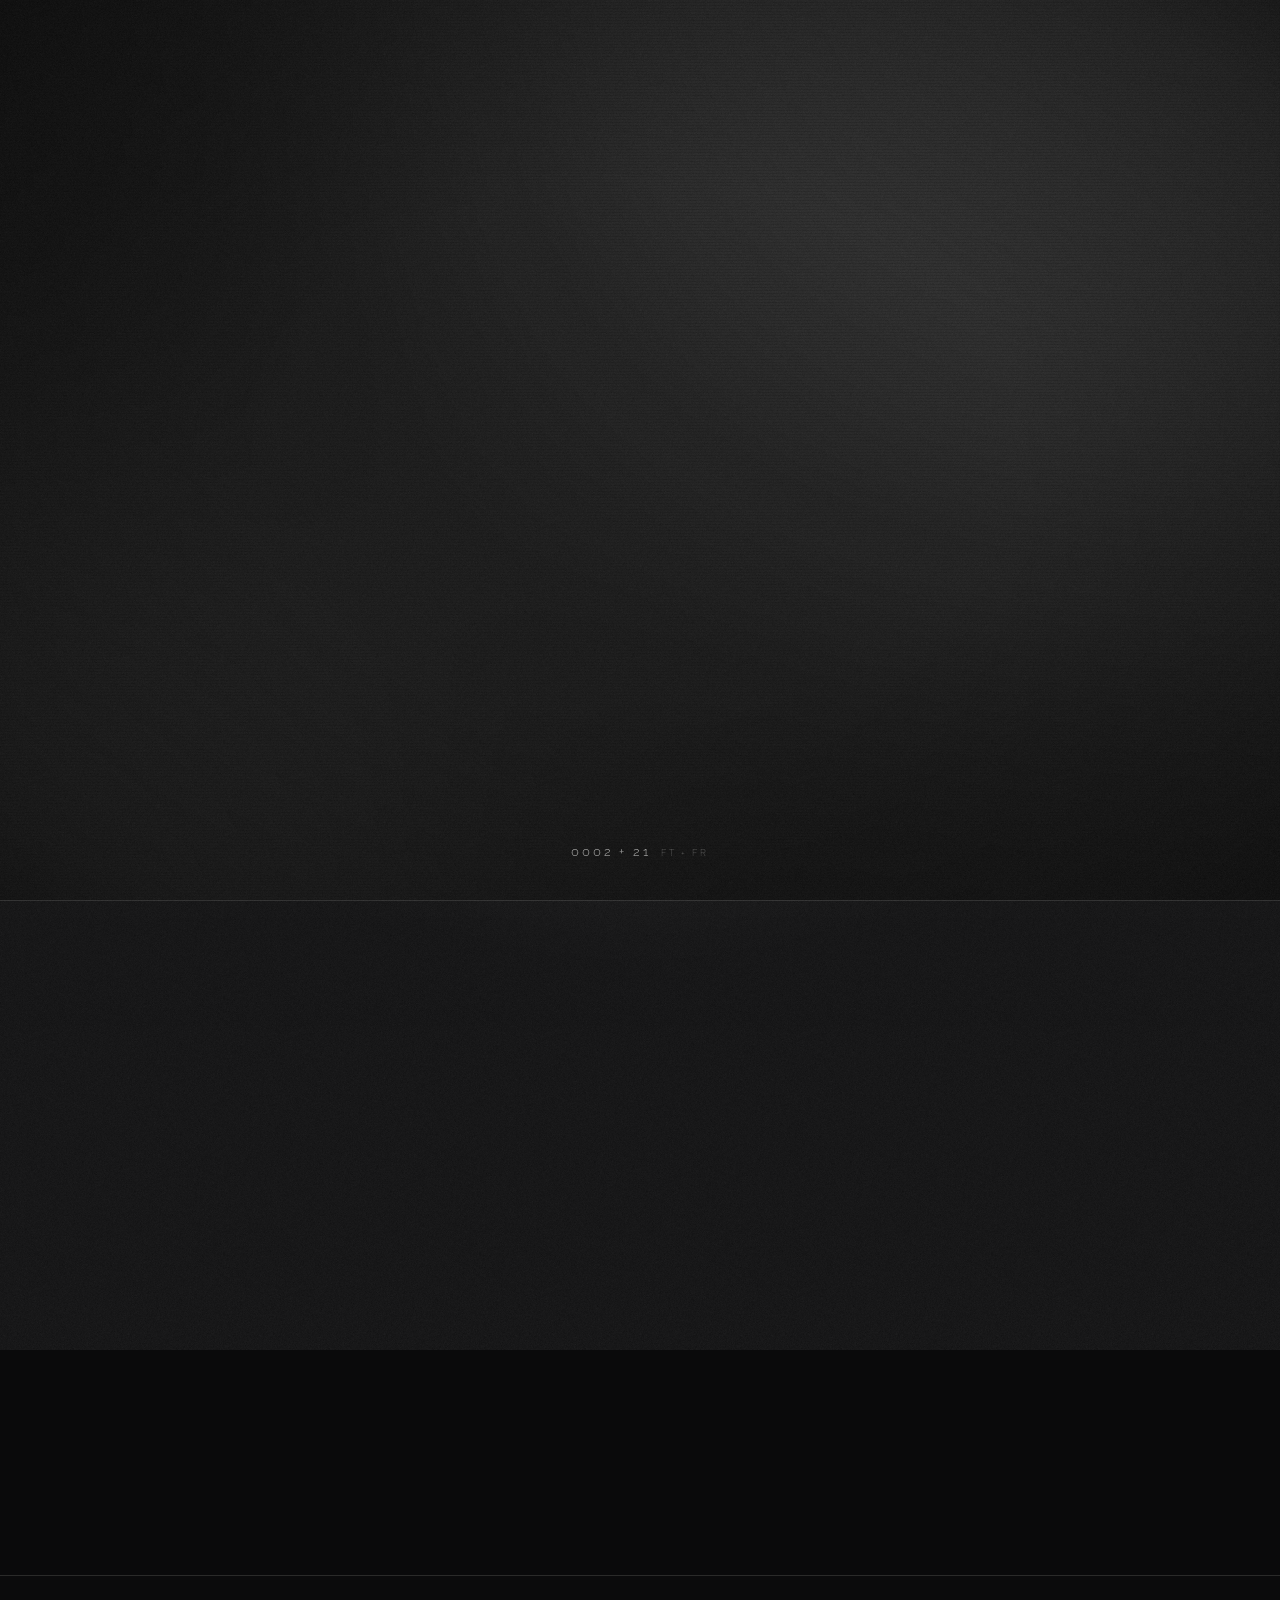
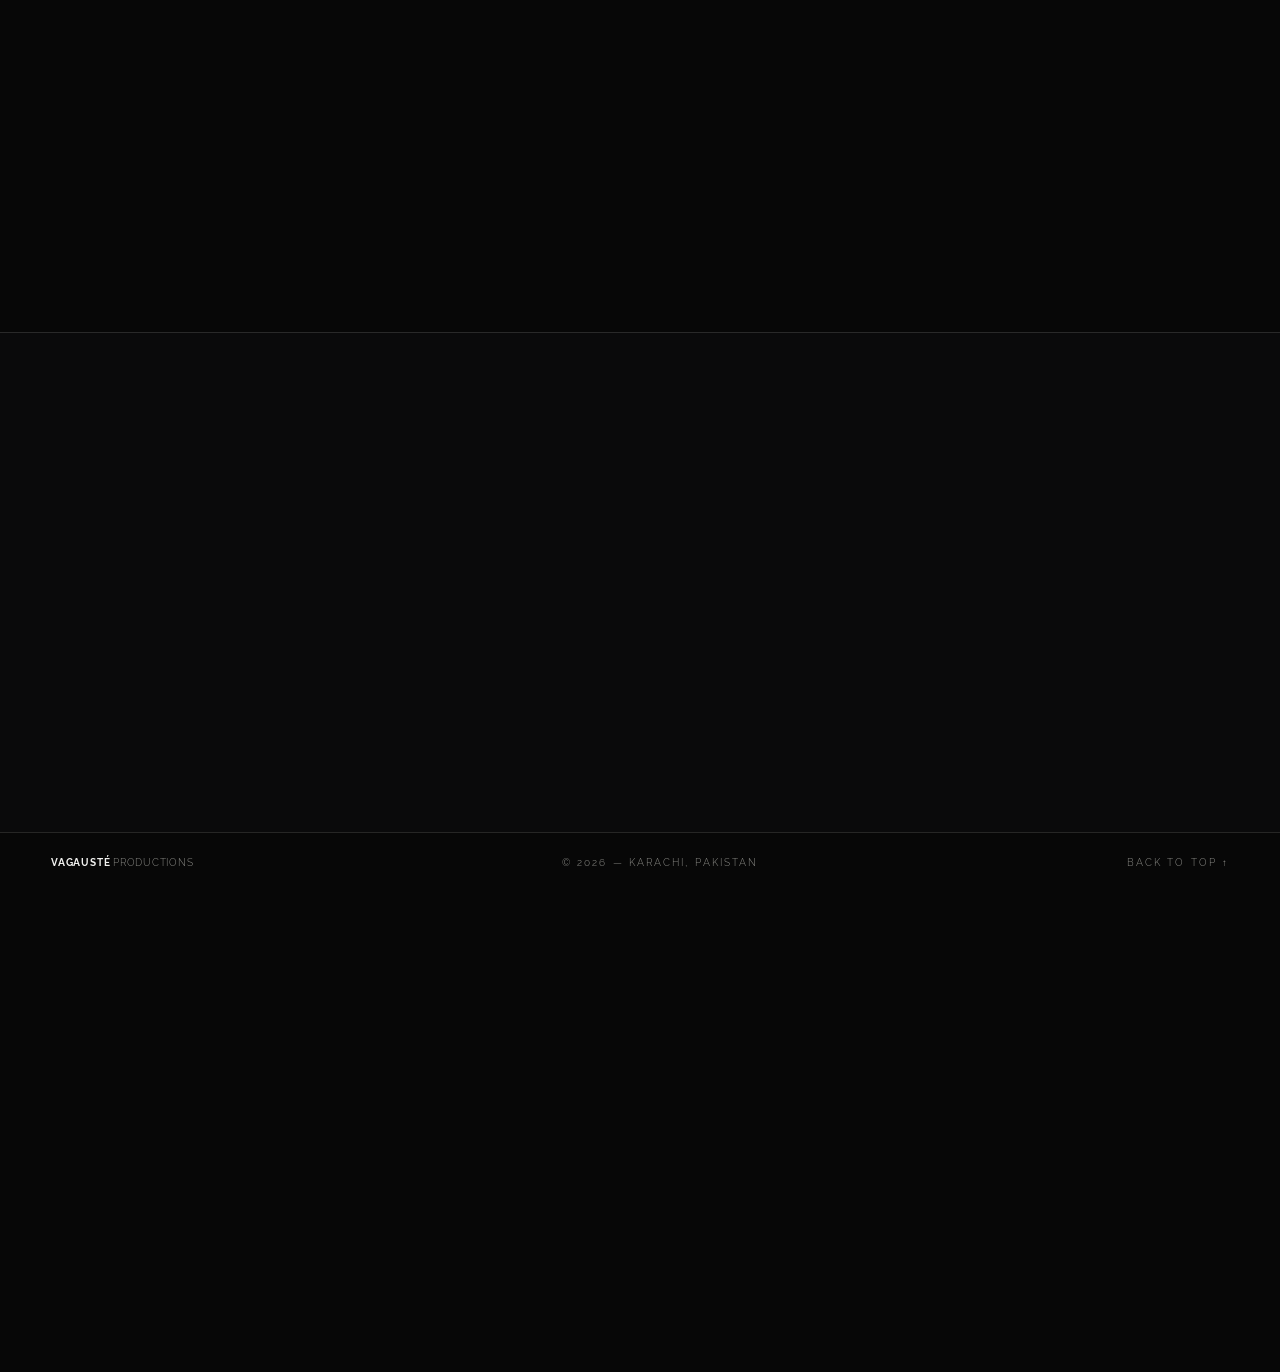
==== index.html @ 5bfc65a5 "auto: 2026-08-15 03:29" ====
<!DOCTYPE html>
<html lang="en">
<head>
<meta charset="UTF-8">
<meta name="viewport" content="width=device-width, initial-scale=1.0">
<title>Vagausté — Film. Image. Story.</title>
<meta name="description" content="Vagausté is a film and image production house from Karachi. Commercials, documentaries, branded films and photographs — worlds that feel real, carried into the future.">
<link rel="icon" href='data:image/svg+xml,<svg xmlns="http://www.w3.org/2000/svg" viewBox="0 0 32 32"><rect width="32" height="32" fill="%23070707"/><text x="16" y="24" font-family="Railway,Georgia,serif" font-size="22" font-weight="700" fill="%23f2f2f0" text-anchor="middle">V</text></svg>'>
<link rel="stylesheet" href="css/main.css">
<link rel="preconnect" href="https://fonts.googleapis.com">
<link rel="preconnect" href="https://fonts.gstatic.com" crossorigin>
<link href="https://fonts.googleapis.com/css2?family=Great+Vibes&display=swap" rel="stylesheet">
</head>
<body class="is-locked">

<!-- ============ 16mm FILM LAYER ============ -->
<div class="fx" aria-hidden="true"></div>

<!-- ============ CORNER CHROMATIC ABERRATION — zoom blur + RGB split, 4 corners only ============ -->
<div class="corner corner-tl" aria-hidden="true"></div>
<div class="corner corner-tr" aria-hidden="true"></div>
<div class="corner corner-bl" aria-hidden="true"></div>
<div class="corner corner-br" aria-hidden="true"></div>

<!-- ============ SCROLL JOURNEY — the line that travels with you ============ -->
<div class="journey" aria-hidden="true">
  <i class="journey__fill" id="journeyFill"></i>
  <i class="journey__dot" id="journeyDot"></i>
</div>
<!-- traveling light — background shifts as you scroll -->
<div class="bg-glow" aria-hidden="true"></div>

<!-- custom cursor -->
<div class="cursor" aria-hidden="true"><span class="cursor-label">View</span></div>

<!-- ============ PRELOADER — A24 bloom + layered trail logo ============ -->
<div class="preloader" id="preloader" aria-hidden="false">
  <div class="preloader__crt" aria-hidden="true"></div>
  <div class="preloader__vignette" aria-hidden="true"></div>
  <div class="preloader__leak" aria-hidden="true"></div>
  <div class="preloader__grain" aria-hidden="true"></div>

  <div class="preloader__center">
    <div class="preloader__halo" aria-hidden="true"></div>

    <div class="wordmark" id="wordmark" aria-label="Vagausté">
      <div class="wm wm-far" aria-hidden="true" data-wm>
        <span>V</span><span>a</span><span>g</span><span>a</span><span>u</span><span>s</span><span>t</span><span class="accent">é</span>
      </div>
      <div class="wm wm-mid" aria-hidden="true" data-wm>
        <span>V</span><span>a</span><span>g</span><span>a</span><span>u</span><span>s</span><span>t</span><span class="accent">é</span>
      </div>
      <div class="wm wm-core" data-wm>
        <span>V</span><span>a</span><span>g</span><span>a</span><span>u</span><span>s</span><span>t</span><span class="accent">é</span>
      </div>
      <div class="wm wm-aber" aria-hidden="true">
        <span>V</span><span>a</span><span>g</span><span>a</span><span>u</span><span>s</span><span>t</span><span class="accent">é</span>
      </div>
    </div>

    <div class="preloader__sub" id="preloaderSub">Productions</div>
  </div>

  <div class="preloader__meta">
    <div class="vg-load__meta" aria-hidden="true">
      <span class="vg-load__readout" id="vgFtFr">0000 + 00</span>
      <span class="vg-load__unit">FT + FR</span>
    </div>
  </div>
</div>

<!-- ============ HEADER — minimal (milez.jp) ============ -->
<header class="header" id="header">
  <a class="brand glow" href="#top" data-nav><img class="brand__logo" src="assets/img/logo.png" alt="Vagausté"></a>
  <button class="neg-btn" id="negBtn" aria-pressed="false" title="Film negative — invert all colors">NEG</button>
  <nav class="nav" aria-label="Primary">
    <a href="#index" data-nav>What We Offer</a>
    <a href="#story" data-nav>Story</a>
    <a href="#crew" data-nav>Crew</a>
    <a href="#about" data-nav>About</a>
    <a href="#connect" data-nav>Connect</a>
  </nav>
  <button class="menu-btn" id="menuBtn" aria-label="Menu" aria-expanded="false">
    <i></i><i></i>
  </button>
</header>

<!-- ============ MOBILE MENU ============ -->
<div class="menu" id="menu" aria-hidden="true">
  <button class="menu__close" id="menuClose" aria-label="Close menu">✕</button>
  <nav class="menu__list" aria-label="Menu">
    <a class="menu__link" href="#index" data-nav><span class="idx">01</span><span class="word">What We Offer</span></a>
    <a class="menu__link" href="#story" data-nav><span class="idx">02</span><span class="word">Story</span></a>
    <a class="menu__link" href="#crew" data-nav><span class="idx">03</span><span class="word">Crew</span></a>
    <a class="menu__link" href="#about" data-nav><span class="idx">04</span><span class="word">About</span></a>
    <a class="menu__link" href="#connect" data-nav><span class="idx">05</span><span class="word">Connect</span></a>
  </nav>
  <div class="menu__foot">
    <span>Karachi, Pakistan</span>
    <span>hello@vagauste.com</span>
  </div>
</div>

<main id="top">

  <!-- ============ HERO — statement (milez.jp) ============ -->
  <section class="hero" id="hero">
    <video class="hero__film" autoplay muted loop playsinline preload="metadata" poster="assets/img/hero.jpg" aria-hidden="true">
      <source src="assets/img/hero-mist-av1.mp4" type='video/mp4; codecs="av01.0.08M.08"'>
      <source src="assets/img/hero-mist-hevc.mp4" type='video/mp4; codecs="hvc1.1.6.L120.B0"'>
      <source src="assets/img/hero-mist-graded.mp4" type="video/mp4">
    </video>
    <div class="hero__meta">
      <span>Karachi — 24.86° N</span>
    </div>
    <h1 class="hero__title" id="heroTitle">
      <span class="line"><span>The people, places and</span></span>
      <span class="line"><span>stories that are still</span></span>
      <span class="line"><span><em>glowing</em> today.</span></span>
    </h1>

    <div class="hero__row">
      <p class="hero__tag" data-reveal>Vagausté is a film and image house from Karachi. We step into the sanctum of every story — commercials, documentaries, branded films and photographs built on emotion, precision and light.</p>
      <p class="hero__tag en" data-reveal>今日も光ってるあの人、あの場所、あのこと。<br>永遠の現在として。</p>
    </div>
  </section>

  <!-- ============ INDEX — numbered rows (milez.jp) ============ -->
  <section class="index" id="index">
    <div class="index__head">
      <span class="eyebrow">What We Offer</span>
      <span class="count">(06)</span>
    </div>

    <div class="index__list">
      <a class="proj" href="#connect" data-nav data-cursor="view" data-img="assets/img/work-01.jpg">
        <span class="proj__num">01</span>
        <span class="proj__name">
          <span class="sw"><span>Untitled</span><span class="sw2">Untitled</span></span>
        </span>
        <span class="proj__cat">Commercial Film</span>
        <span class="proj__year">2025</span>
      </a>
      <a class="proj" href="#connect" data-nav data-cursor="view" data-img="assets/img/work-02.jpg">
        <span class="proj__num">02</span>
        <span class="proj__name">
          <span class="sw"><span>Shadows</span><span class="sw2">Shadows</span></span>
        </span>
        <span class="proj__cat">Branded Content</span>
        <span class="proj__year">2025</span>
      </a>
      <a class="proj" href="#connect" data-nav data-cursor="view" data-img="assets/img/work-03.jpg">
        <span class="proj__num">03</span>
        <span class="proj__name">
          <span class="sw"><span>Nocturne</span><span class="sw2">Nocturne</span></span>
        </span>
        <span class="proj__cat">Short Film</span>
        <span class="proj__year">2024</span>
      </a>
      <a class="proj" href="#connect" data-nav data-cursor="view" data-img="assets/img/work-04.jpg">
        <span class="proj__num">04</span>
        <span class="proj__name">
          <span class="sw"><span>Still / Life</span><span class="sw2">Still / Life</span></span>
        </span>
        <span class="proj__cat">Photography</span>
        <span class="proj__year">2024</span>
      </a>
      <a class="proj" href="#connect" data-nav data-cursor="view" data-img="assets/img/work-05.jpg">
        <span class="proj__num">05</span>
        <span class="proj__name">
          <span class="sw"><span>Monsoon</span><span class="sw2">Monsoon</span></span>
        </span>
        <span class="proj__cat">Documentary</span>
        <span class="proj__year">2024</span>
      </a>
      <a class="proj" href="#connect" data-nav data-cursor="view" data-img="assets/img/work-06.jpg">
        <span class="proj__num">06</span>
        <span class="proj__name">
          <span class="sw"><span>Freq</span><span class="sw2">Freq</span></span>
        </span>
        <span class="proj__cat">Podcast</span>
        <span class="proj__year">2023</span>
      </a>
    </div>

    <div class="index__preview" id="indexPreview" aria-hidden="true">
      <picture>
        <source type="image/avif" srcset="assets/img/work-01.avif">
        <source type="image/webp" srcset="assets/img/work-01.webp">
        <img src="assets/img/work-01.jpg" alt="" decoding="async">
      </picture>
      <picture>
        <source type="image/avif" srcset="assets/img/work-02.avif">
        <source type="image/webp" srcset="assets/img/work-02.webp">
        <img src="assets/img/work-02.jpg" alt="" loading="lazy" decoding="async">
      </picture>
      <picture>
        <source type="image/avif" srcset="assets/img/work-03.avif">
        <source type="image/webp" srcset="assets/img/work-03.webp">
        <img src="assets/img/work-03.jpg" alt="" loading="lazy" decoding="async">
      </picture>
      <picture>
        <source type="image/avif" srcset="assets/img/work-04.avif">
        <source type="image/webp" srcset="assets/img/work-04.webp">
        <img src="assets/img/work-04.jpg" alt="" loading="lazy" decoding="async">
      </picture>
      <picture>
        <source type="image/avif" srcset="assets/img/work-05.avif">
        <source type="image/webp" srcset="assets/img/work-05.webp">
        <img src="assets/img/work-05.jpg" alt="" loading="lazy" decoding="async">
      </picture>
      <picture>
        <source type="image/avif" srcset="assets/img/work-06.avif">
        <source type="image/webp" srcset="assets/img/work-06.webp">
        <img src="assets/img/work-06.jpg" alt="" loading="lazy" decoding="async">
      </picture>
      <span class="index__preview__cat" id="previewCat"></span>
    </div>
  </section>

  <!-- ============ MEDIA BAND — one 16mm frame ============ -->
  <section class="band">
    <div class="band__img">
      <picture>
        <source type="image/avif" srcset="assets/img/studio.avif">
        <source type="image/webp" srcset="assets/img/studio.webp">
        <img src="assets/img/studio.jpg" alt="Inside the Vagausté studio" loading="lazy" decoding="async" data-parallax loading="lazy" decoding="async">
      </picture>
      <div class="band__halation" aria-hidden="true"></div>
    </div>
    <div class="band__cap">
      <span>The Studio — Karachi</span>
      <span>16mm · 24fps · Ektachrome → B/W</span>
    </div>
  </section>

  <!-- ============ ABOUT ============ -->
  <section class="about" id="about">
    <div class="about__head">
      <span class="eyebrow">About</span>
      <span class="count">Since 2023</span>
    </div>
    <div class="about__grid">
      <div class="about__text">
        <h2 class="about__title split-lines" id="aboutTitle">
          <span class="line"><span>A house built on</span></span>
          <span class="line"><span><em class="glow-3">emotion,</em> story</span></span>
          <span class="line"><span>and detail.</span></span>
        </h2>
        <div class="about__body" data-reveal>
          <p>Vagausté is a collective of filmmakers, editors and artists who believe in long-term collaboration and honest work. Everything happens under one roof in Karachi — from the first treatment to the final grade. <strong>One vision, carried through.</strong></p>
          <p class="dis">Film — Edit — Photo — Podcast</p>
        </div>
      </div>
      <div class="stats">
        <div class="stat" data-reveal><div class="stat__num"><span data-count="40">0</span><sup>+</sup></div><div class="stat__label">Projects delivered</div></div>
        <div class="stat" data-reveal><div class="stat__num"><span data-count="18">0</span></div><div class="stat__label">Brands &amp; artists</div></div>
        <div class="stat" data-reveal><div class="stat__num"><span data-count="04">0</span></div><div class="stat__label">Disciplines</div></div>
        <div class="stat" data-reveal><div class="stat__num"><span data-count="2023">0</span></div><div class="stat__label">Founded</div></div>
      </div>
    </div>
  </section>

  <!-- ============ STORY — landing section (was overlay page) ============ -->
  <section class="story" id="story">
    <div class="about__head">
      <span class="eyebrow">Story</span>
      <span class="count">One vision, carried through</span>
    </div>
    <div class="story__body" data-reveal>
      <p class="page__lead">Vagausté is a collective of filmmakers, editors and artists who believe in long-term collaboration and honest work. Everything happens under one roof in Karachi — from the first treatment to the final grade. <strong>One vision, carried through.</strong></p>
      <p class="dis">Film — Edit — Photo — Podcast</p>
      <div class="page__facts">
        <div><span class="k">Studio</span><span class="v">Clifton, Karachi<br>Pakistan</span></div>
        <div><span class="k">Local time</span><span class="v" id="pageTime">--:--</span></div>
        <div><span class="k">New business</span><span class="v">hello@vagauste.com</span></div>
        <div><span class="k">Social</span><span class="v">Instagram · Vimeo · YouTube</span></div>
      </div>
    </div>
  </section>

  <!-- ============ CREW — landing section (was overlay page) ============ -->
  <section class="crew" id="crew">
    <div class="about__head">
      <span class="eyebrow">Crew</span>
      <span class="count">(04)</span>
    </div>
    <p class="crew__note">The people behind the frame.</p>
    <div class="page__grid page__grid--crew" id="crewGrid">
      <figure class="page__fig">
        <span class="crew__sig">Crew 01</span>
        <picture>
          <source type="image/avif" srcset="assets/img/crew/crew-01.avif">
          <source type="image/webp" srcset="assets/img/crew/crew-01.webp">
          <img src="assets/img/crew/crew-01.jpg" alt="Crew 01/04" loading="lazy" decoding="async">
        </picture>
        <figcaption>Crew 01/04</figcaption>
      </figure>
      <figure class="page__fig">
        <span class="crew__sig">Crew 02</span>
        <picture>
          <source type="image/avif" srcset="assets/img/crew/crew-02.avif">
          <source type="image/webp" srcset="assets/img/crew/crew-02.webp">
          <img src="assets/img/crew/crew-02.jpg" alt="Crew 02/04" loading="lazy" decoding="async">
        </picture>
        <figcaption>Crew 02/04</figcaption>
      </figure>
      <figure class="page__fig">
        <span class="crew__sig">Crew 03</span>
        <picture>
          <source type="image/avif" srcset="assets/img/crew/crew-03.avif">
          <source type="image/webp" srcset="assets/img/crew/crew-03.webp">
          <img src="assets/img/crew/crew-03.jpg" alt="Crew 03/04" loading="lazy" decoding="async">
        </picture>
        <figcaption>Crew 03/04</figcaption>
      </figure>
      <figure class="page__fig">
        <span class="crew__sig">Crew 04</span>
        <picture>
          <source type="image/avif" srcset="assets/img/crew/crew-04.avif">
          <source type="image/webp" srcset="assets/img/crew/crew-04.webp">
          <img src="assets/img/crew/crew-04.jpg" alt="Crew 04/04" loading="lazy" decoding="async">
        </picture>
        <figcaption>Crew 04/04</figcaption>
      </figure>
    </div>
  </section>

  <!-- ============ CONNECT ============ -->
  <section class="connect" id="connect">
    <div class="connect__head">
      <span class="eyebrow">Connect</span>
      <span class="count">Say salaam</span>
    </div>
    <a class="connect__mail glow" href="mailto:hello@vagauste.com" data-reveal>hello@vagauste.com</a>
    <div class="connect__grid">
      <div class="cell" data-reveal>
        <div class="k">Studio</div>
        <div class="v">Clifton, Karachi<br>Pakistan</div>
      </div>
      <div class="cell" data-reveal>
        <div class="k">Social</div>
        <div class="v">
          <a href="https://www.instagram.com/vagausteproductions" target="_blank" rel="noopener">Instagram</a> ·
          <a href="#" rel="noopener">Vimeo</a> ·
          <a href="#" rel="noopener">YouTube</a>
        </div>
      </div>
      <div class="cell" data-reveal>
        <div class="k">New business</div>
        <div class="v"><a href="mailto:hello@vagauste.com">hello@vagauste.com</a></div>
      </div>
      <div class="cell" data-reveal>
        <div class="k">Local time</div>
        <div class="v"><span id="localTime">--:--</span> PKT</div>
      </div>
    </div>
  </section>

  <!-- ============ FOOTER ============ -->
  <footer class="footer">
    <span class="f-brand glow-2">Vagausté <em>Productions</em></span>
    <span>© 2026 — Karachi, Pakistan</span>
    <a href="#top" data-nav>Back to top ↑</a>
  </footer>

</main>

<!-- ============ TABS — Film / Image / Story (open & close) ============ -->
<nav class="tabs" aria-label="Pages">
  <a href="#" data-page="film" class="tabs__tab">Cinematics</a><i>·</i>
  <a href="#" data-page="bts" class="tabs__tab">BTS</a><i>·</i>
  <a href="#" data-page="image" class="tabs__tab">Photography</a>
</nav>

<!-- ============ PAGES — Film / Image / Story ============ -->
<div class="page" id="pageFilm" aria-hidden="true" data-lenis-prevent>
  <button class="page__close" data-close aria-label="Close">✕</button>
  <div class="page__inner">
    <header class="page__head">
      <span class="page__eyebrow">01 — Cinematics</span>
      <h2 class="page__title">Cinematics</h2>
      <p class="page__desc">Work we shot, graded and cut — commercials, shorts and documentaries from Karachi.</p>
    </header>
    <div class="page__list">
      <a class="page__item" href="#index" data-nav><span class="page__idx">01</span><span class="page__name">Untitled</span><span class="page__meta">Commercial Film — 2025</span></a>
      <a class="page__item" href="#index" data-nav><span class="page__idx">02</span><span class="page__name">Shadows</span><span class="page__meta">Branded Content — 2025</span></a>
      <a class="page__item" href="#index" data-nav><span class="page__idx">03</span><span class="page__name">Nocturne</span><span class="page__meta">Short Film — 2024</span></a>
      <a class="page__item" href="#index" data-nav><span class="page__idx">04</span><span class="page__name">Still / Life</span><span class="page__meta">Photography — 2024</span></a>
      <a class="page__item" href="#index" data-nav><span class="page__idx">05</span><span class="page__name">Monsoon</span><span class="page__meta">Documentary — 2024</span></a>
      <a class="page__item" href="#index" data-nav><span class="page__idx">06</span><span class="page__name">Freq</span><span class="page__meta">Podcast — 2023</span></a>
    </div>
  </div>
</div>

<div class="page" id="pageImage" aria-hidden="true" data-lenis-prevent>
  <button class="page__close" data-close aria-label="Close">✕</button>
  <div class="page__inner">
    <header class="page__head">
      <span class="page__eyebrow">02 — Photography</span>
      <h2 class="page__title">Photography</h2>
      <p class="page__desc">Stills from the set and the streets — all monochrome, all film-state.</p>
    </header>
    <div class="page__grid">
      <figure class="page__fig"><picture>
  <source type="image/avif" srcset="assets/img/work-01.avif">
  <source type="image/webp" srcset="assets/img/work-01.webp">
  <img src="assets/img/work-01.jpg" alt="Untitled" loading="lazy" decoding="async">
</picture><figcaption>Untitled — 2025</figcaption></figure>
      <figure class="page__fig"><picture>
  <source type="image/avif" srcset="assets/img/work-02.avif">
  <source type="image/webp" srcset="assets/img/work-02.webp">
  <img src="assets/img/work-02.jpg" alt="Shadows" loading="lazy" decoding="async">
</picture><figcaption>Shadows — 2025</figcaption></figure>
      <figure class="page__fig"><picture>
  <source type="image/avif" srcset="assets/img/work-03.avif">
  <source type="image/webp" srcset="assets/img/work-03.webp">
  <img src="assets/img/work-03.jpg" alt="Nocturne" loading="lazy" decoding="async">
</picture><figcaption>Nocturne — 2024</figcaption></figure>
      <figure class="page__fig"><picture>
  <source type="image/avif" srcset="assets/img/work-04.avif">
  <source type="image/webp" srcset="assets/img/work-04.webp">
  <img src="assets/img/work-04.jpg" alt="Still / Life" loading="lazy" decoding="async">
</picture><figcaption>Still / Life — 2024</figcaption></figure>
      <figure class="page__fig"><picture>
  <source type="image/avif" srcset="assets/img/work-05.avif">
  <source type="image/webp" srcset="assets/img/work-05.webp">
  <img src="assets/img/work-05.jpg" alt="Monsoon" loading="lazy" decoding="async">
</picture><figcaption>Monsoon — 2024</figcaption></figure>
      <figure class="page__fig"><picture>
  <source type="image/avif" srcset="assets/img/work-06.avif">
  <source type="image/webp" srcset="assets/img/work-06.webp">
  <img src="assets/img/work-06.jpg" alt="Freq" loading="lazy" decoding="async">
</picture><figcaption>Freq — 2023</figcaption></figure>
      <figure class="page__fig"><picture>
  <source type="image/avif" srcset="assets/img/studio.avif">
  <source type="image/webp" srcset="assets/img/studio.webp">
  <img src="assets/img/studio.jpg" alt="The studio" loading="lazy" decoding="async">
</picture><figcaption>The Studio — Karachi</figcaption></figure>
      <figure class="page__fig"><picture>
  <source type="image/avif" srcset="assets/img/hero.avif">
  <source type="image/webp" srcset="assets/img/hero.webp">
  <img src="assets/img/hero.jpg" alt="On set" loading="lazy" decoding="async">
</picture><figcaption>On set — 2025</figcaption></figure>
    </div>
  </div>
</div>



<div class="page" id="pageBts" aria-hidden="true" data-lenis-prevent>
  <button class="page__close" data-close aria-label="Close">✕</button>
  <div class="page__inner">
    <header class="page__head">
      <span class="page__eyebrow">05 — BTS</span>
      <h2 class="page__title">BTS</h2>
      <p class="page__desc">Behind the scenes — the set, the camera, the light.</p>
    </header>

    <div class="page__bts">

      <!-- 1 · THE REEL — centerpiece, muted looping film -->
      <div class="bts__reel">
        <img class="bts__strip" src="assets/img/filmstrip.png" alt="" aria-hidden="true">
        <div class="bts__frame">
          <video src="assets/img/reel.mp4" poster="assets/img/reel-poster.jpg"
                 muted loop playsinline preload="none" aria-hidden="true"></video>
        </div>
        <div class="bts__slate">
          <span>On set — Karachi</span>
          <span>16mm · 24fps · Ektachrome → B/W</span>
        </div>
      </div>

      <!-- 2 · THE SHEET — production stills contact sheet -->
      <div class="bts__sheet">
        <div class="bts__sheet-head">
          <span class="eyebrow">Production stills</span>
          <span class="count">(06)</span>
        </div>
        <div class="page__grid page__grid--sheet">
          <figure class="page__fig">
            <picture>
              <source type="image/avif" srcset="assets/img/hero.avif">
              <source type="image/webp" srcset="assets/img/hero.webp">
              <img src="assets/img/hero.jpg" alt="On set — Karachi" loading="lazy" decoding="async">
            </picture>
            <figcaption>On set — Karachi</figcaption>
          </figure>
          <figure class="page__fig">
            <picture>
              <source type="image/avif" srcset="assets/img/studio.avif">
              <source type="image/webp" srcset="assets/img/studio.webp">
              <img src="assets/img/studio.jpg" alt="Inside the Vagausté studio" loading="lazy" decoding="async">
            </picture>
            <figcaption>The Studio — Karachi</figcaption>
          </figure>
          <figure class="page__fig">
            <picture>
              <source type="image/avif" srcset="assets/img/work-01.avif">
              <source type="image/webp" srcset="assets/img/work-01.webp">
              <img src="assets/img/work-01.jpg" alt="Frame from Untitled — 2025" loading="lazy" decoding="async">
            </picture>
            <figcaption>Frame — Untitled · 2025</figcaption>
          </figure>
          <figure class="page__fig">
            <picture>
              <source type="image/avif" srcset="assets/img/work-03.avif">
              <source type="image/webp" srcset="assets/img/work-03.webp">
              <img src="assets/img/work-03.jpg" alt="Frame from Nocturne — 2024" loading="lazy" decoding="async">
            </picture>
            <figcaption>Frame — Nocturne · 2024</figcaption>
          </figure>
          <figure class="page__fig">
            <picture>
              <source type="image/avif" srcset="assets/img/work-05.avif">
              <source type="image/webp" srcset="assets/img/work-05.webp">
              <img src="assets/img/work-05.jpg" alt="Frame from Monsoon — 2024" loading="lazy" decoding="async">
            </picture>
            <figcaption>Frame — Monsoon · 2024</figcaption>
          </figure>
          <figure class="page__fig page__fig--empty">
            <span class="bts__empty">Your BTS photos land here — coming soon.</span>
            <figcaption>Frame — reserved</figcaption>
          </figure>
        </div>
      </div>

      <!-- 3 · THE NOTES — shooting notes (real site copy only) -->
      <div class="page__facts">
        <div><span class="k">Location</span><span class="v">Clifton, Karachi — Pakistan</span></div>
        <div><span class="k">Stock</span><span class="v">16mm · 24fps · Ektachrome → B/W</span></div>
        <div><span class="k">Process</span><span class="v">From the first treatment to the final grade — one vision, carried through.</span></div>
        <div><span class="k">Formats</span><span class="v">Commercials · Documentaries · Branded films · Photographs</span></div>
      </div>

    </div>
  </div>
</div>

<script src="assets/vendor/gsap.min.js"></script>
<script src="assets/vendor/lenis.min.js"></script>
<script src="js/main.js"></script>
<script>
/* dev-only auto-reload — refreshes the preview window when files change (port-gated, never ships) */
if (location.port === "8932") {
  (function () {
    var files = ["index.html", "css/main.css", "js/main.js"];
    var cache = {};
    function hash(s) { var h = 5381, i = s.length; while (i) h = (h * 33) ^ s.charCodeAt(--i); return h >>> 0; }
    setInterval(function () {
      files.forEach(function (f) {
        fetch(f, { cache: "no-store" }).then(function (r) { return r.text(); }).then(function (t) {
          var h = hash(t);
          if (cache[f] && cache[f] !== h) location.reload();
          cache[f] = h;
        }).catch(function () {});
      });
    }, 800);
  })();
}
</script>
</body>
</html>
---- css/main.css ----
/* ============================================================
   VAGAUSTÉ — Index (minimal, milez.jp layout)
   16mm monochrome film look + anamorphic edges
   ============================================================ */

/* ---------- fonts — Railway (dafont, the mockup's font) ---------- */
@font-face{font-family:"Railway";src:url("../assets/fonts/Railway-Light.ttf") format("truetype");font-weight:300;font-style:normal;font-display:swap}
@font-face{font-family:"Railway";src:url("../assets/fonts/Railway-Regular.ttf") format("truetype");font-weight:400;font-style:normal;font-display:swap}
@font-face{font-family:"Railway";src:url("../assets/fonts/Railway-Bold.ttf") format("truetype");font-weight:700;font-style:normal;font-display:swap}

/* ---------- tokens ---------- */
:root{
  --ink:#070707;
  --ink2:#0b0b0b;
  --paper:#f2f2f0;
  --grey:#8d8d88;
  --grey-2:#555552;
  --line:rgba(242,242,240,.13);
  --line-soft:rgba(242,242,240,.06);
  --ease-out:cubic-bezier(.23,1,.32,1);
  --ease-inout:cubic-bezier(.86,0,.07,1);
  --pad:clamp(22px,4vw,56px);
  --brand:"Railway","Segoe UI",sans-serif;
}
*{margin:0;padding:0;box-sizing:border-box}
html{scroll-behavior:smooth;overflow-x:hidden}
html,body{background:var(--ink);color:var(--paper);font-family:var(--brand)}
body{font-weight:300;-webkit-font-smoothing:antialiased;overflow-x:hidden;padding-bottom:4%;-webkit-user-select:none;user-select:none;-webkit-touch-callout:none}
body.is-locked{overflow:hidden}
::selection{background:var(--paper);color:var(--ink)}
::-webkit-scrollbar{width:4px}
::-webkit-scrollbar-track{background:var(--ink)}
::-webkit-scrollbar-thumb{background:var(--grey-2)}
img{display:block;max-width:100%}
a{color:inherit;text-decoration:none}
button{background:none;border:0;color:inherit;font:inherit;cursor:pointer}
em{font-style:italic}

/* ============================================================
   16mm FILM LAYER — grain · bloom · halation · vignette
   ============================================================ */
.fx{
  position:fixed;inset:0;pointer-events:none;z-index:9500;
  /* merged 16mm stack — one layer instead of four (bloom on top, grain at the bottom).
     alphas pre-baked (incl. the old element opacities .9 / .16 / .09) — pixel-identical */
  background-image:
    radial-gradient(ellipse 60% 34% at 50% 12%, rgba(255,255,255,.045), transparent 70%),
    radial-gradient(ellipse 42% 30% at 50% 78%, rgba(255,255,255,.0315), transparent 70%),
    radial-gradient(ellipse 30% 22% at 50% 50%, rgba(255,255,255,.0225), transparent 70%),
    radial-gradient(ellipse at center, transparent 44%, rgba(0,0,0,.4) 90%, rgba(0,0,0,.62) 100%),
    repeating-linear-gradient(0deg,
      rgba(0,0,0,.0256) 0px, rgba(0,0,0,.0256) 1px,
      transparent 1px, transparent 3px),
    url("../assets/img/grain-64-baked.png");
  background-size:auto,auto,auto,auto,auto,64px;
}
@keyframes grain{
  0%,100%{transform:translate(0,0)}
  10%{transform:translate(-5%,-10%)}
  20%{transform:translate(-15%,5%)}
  30%{transform:translate(7%,-25%)}
  40%{transform:translate(-5%,25%)}
  50%{transform:translate(-15%,10%)}
  60%{transform:translate(15%,0)}
  70%{transform:translate(0,15%)}
  80%{transform:translate(3%,35%)}
  90%{transform:translate(-10%,10%)}
}
@keyframes crtFlicker{
  0%,100%{opacity:1}
  6%{opacity:.984} 8%{opacity:1} 9.5%{opacity:.992}
  31%{opacity:.99} 33%{opacity:1}
  57%{opacity:.98} 59%{opacity:.996} 61%{opacity:1}
  84%{opacity:.988} 86%{opacity:1}
}

/* ============================================================
   ANAMORPHIC LOOK — oval vignette + low zoom blur edges
   ============================================================ */
.fx-vig{
  background:
    radial-gradient(ellipse 94% 74% at 50% 50%, transparent 50%, rgba(0,0,0,.20) 82%, rgba(0,0,0,.36) 94%, rgba(0,0,0,.5) 100%);
}
/* ============================================================
   ANAMORPHIC LENS — GPU-composited curvature (flattened: no 3D context,
   keeps the compositor able to cache layers — same look, no lag)
   (real barrel displacement re-rasters on scroll = lag; this is 60fps)
   ============================================================ */
main{
  transform-origin:50% 50%;
}
/* ============================================================
   FISHEYE EDGES — stretched, dark vignette only (no blue, no blur, no RGB)
   ============================================================ */
.corner{position:fixed;z-index:9400;pointer-events:none}
.corner-tl{left:0;top:0;width:26vw;height:13vh;
  mask-image:radial-gradient(ellipse at 0 0, #000 16%, transparent 72%);
  -webkit-mask-image:radial-gradient(ellipse at 0 0, #000 16%, transparent 72%);
}
.corner-tr{right:0;top:0;width:26vw;height:13vh;
  mask-image:radial-gradient(ellipse at 100% 0, #000 16%, transparent 72%);
  -webkit-mask-image:radial-gradient(ellipse at 100% 0, #000 16%, transparent 72%);
}
.corner-bl{left:0;bottom:0;width:26vw;height:13vh;
  mask-image:radial-gradient(ellipse at 0 100%, #000 16%, transparent 72%);
  -webkit-mask-image:radial-gradient(ellipse at 0 100%, #000 16%, transparent 72%);
}
.corner-br{right:0;bottom:0;width:26vw;height:13vh;
  mask-image:radial-gradient(ellipse at 100% 100%, #000 16%, transparent 72%);
  -webkit-mask-image:radial-gradient(ellipse at 100% 100%, #000 16%, transparent 72%);
}
/* stretched fisheye shading — neutral dark only */
.corner-tl::before,.corner-tr::before,.corner-bl::before,.corner-br::before{
  content:"";position:absolute;inset:0;
}
.corner-tl::before{background:
  radial-gradient(ellipse at 0 0, rgba(0,0,0,.55), transparent 58%)}
.corner-tr::before{background:
  radial-gradient(ellipse at 100% 0, rgba(0,0,0,.55), transparent 58%)}
.corner-bl::before{background:
  radial-gradient(ellipse at 0 100%, rgba(0,0,0,.55), transparent 58%)}
.corner-br::before{background:
  radial-gradient(ellipse at 100% 100%, rgba(0,0,0,.55), transparent 58%)}
@media (max-width:820px){
  .corner-tl,.corner-tr,.corner-bl,.corner-br{width:20vw;height:10vh}
}

/* ============================================================
   TEXT BLOOM — logo-like bloominess across the site
   ============================================================ */
.hero__title,.about__title,.connect__mail,.ghost{
  filter:blur(.35px);
  text-shadow:
    0 0 12px rgba(242,242,240,.38),
    0 0 34px rgba(242,242,240,.20),
    0 0 80px rgba(242,242,240,.10);
}
/* display words — lit from within, like the logo */
.proj__name,.dis__name,.menu__link .word,.index__foot .arrow-link,.hero__tag em,.about__body strong{
  text-shadow:
    0 0 10px rgba(242,242,240,.30),
    0 0 26px rgba(242,242,240,.14),
    0 0 60px rgba(242,242,240,.07);
}
/* body text — soft glow removed per design direction (no label decoration behind text) */
/* ============================================================
   WORD GLOW — light-bulb flicker (never off, always breathing)
   ============================================================ */
@keyframes glowPulse{
  0%,100%{text-shadow:0 0 10px rgba(242,242,240,.42),0 0 28px rgba(242,242,240,.22),0 0 60px rgba(242,242,240,.10)}
  18%{text-shadow:0 0 13px rgba(242,242,240,.64),0 0 36px rgba(242,242,240,.36),0 0 76px rgba(242,242,240,.18)}
  36%{text-shadow:0 0 9px rgba(242,242,240,.36),0 0 24px rgba(242,242,240,.18),0 0 52px rgba(242,242,240,.08)}
  54%{text-shadow:0 0 14px rgba(242,242,240,.68),0 0 38px rgba(242,242,240,.40),0 0 84px rgba(242,242,240,.20)}
  72%{text-shadow:0 0 11px rgba(242,242,240,.5),0 0 30px rgba(242,242,240,.26),0 0 64px rgba(242,242,240,.12)}
  88%{text-shadow:0 0 8px rgba(242,242,240,.38),0 0 22px rgba(242,242,240,.19),0 0 48px rgba(242,242,240,.09)}
}
.glow{animation:none}
.glow-2{animation:none}
.glow-3{animation:none}

/* ============================================================
   SCROLL JOURNEY — the line that travels with you
   ============================================================ */
.journey{
  position:fixed;left:calc(var(--pad) * .42);top:0;bottom:0;width:1px;
  z-index:9200;pointer-events:none;
  background:var(--line-soft);
}
.journey__fill{
  position:absolute;left:0;top:0;width:100%;height:100%;
  background:linear-gradient(180deg, rgba(242,242,240,.06), var(--paper));
  transform:scaleY(0);transform-origin:top;
  box-shadow:0 0 14px rgba(242,242,240,.45);
}
.journey__dot{
  position:absolute;left:50%;top:0;width:7px;height:7px;border-radius:50%;
  background:var(--paper);
  transform:translate(-50%,-50%);
  box-shadow:0 0 16px rgba(242,242,240,.95),0 0 40px rgba(242,242,240,.4);
}
@media (max-width:820px){.journey{display:none}}

/* ============================================================
   TRAVELING LIGHT — background shifts as you scroll
   ============================================================ */
.bg-glow{
  position:fixed;left:0;right:0;top:0;height:300vh;z-index:100;
  pointer-events:none;
  background:
    linear-gradient(180deg, transparent 0%, rgba(255,255,255,.045) 16%, rgba(255,255,255,.012) 28%, transparent 40%),
    radial-gradient(ellipse 55% 20% at 50% 22%, rgba(255,255,255,.06), transparent 70%);
}

/* ============================================================
   GHOST TEXT — words in the background, changing per section
   ============================================================ */
.ghost{
  position:absolute;top:5%;left:-2%;z-index:0;
  pointer-events:none;user-select:none;white-space:nowrap;
  font-weight:700;font-size:clamp(150px,24vw,380px);line-height:1;
  color:transparent;-webkit-text-stroke:1px rgba(242,242,240,.07);
  letter-spacing:-.02em;opacity:.55;
  /* fade at screen edges instead of hard-chopping the letters */
  mask-image:linear-gradient(90deg,transparent 0,#000 10%,#000 88%,transparent 100%);
  -webkit-mask-image:linear-gradient(90deg,transparent 0,#000 10%,#000 88%,transparent 100%);
  transform:translate(-50%,-50%);
}
.hero,.index,.about,.connect,.story,.crew{position:relative;z-index:1;background:var(--ink)}
.index{background:#0a0a0b}
.band{background:#0b0b0c}
.about{background:#09090a}
.connect{background:#0a0a0b}

/* ============================================================
   STORY + CREW — landing sections (moved from overlay pages)
   ============================================================ */
.story,.crew{
  position:relative;
  padding:clamp(60px,10vh,120px) var(--pad);
  border-top:1px solid var(--line);
  background:var(--ink);
  content-visibility:auto;contain-intrinsic-size:auto 900px;
}
.story__body{margin-top:clamp(28px,5vh,48px)}
.story .page__lead{
  max-width:60ch;
  font-size:clamp(15px,1.25vw,19px);line-height:1.85;color:var(--grey);
}
.story .dis{margin-top:22px;font-size:10px;letter-spacing:.3em;text-transform:uppercase;color:var(--grey)}
.crew .crew__note{margin-top:clamp(24px,4vh,40px)}
.crew .page__grid--crew{margin-top:clamp(24px,4vh,40px)}

/* ---------- custom cursor ---------- */
.cursor{
  position:fixed;left:0;top:0;width:16px;height:16px;border-radius:50%;
  border:1px solid rgba(242,242,240,.8);
  /* transform fully driven by JS: translate3d(cx,cy,0) translate(-50%,-50%) scale() — composited, zero layout */
  pointer-events:none;z-index:10000;display:grid;place-items:center;
  transition:width .3s var(--ease-out),height .3s var(--ease-out),opacity .3s,background-color .3s;
  /* plain layer — no blend mode: the cursor stays 1:1 with the mouse on any GPU */
  opacity:0; /* hidden until first mousemove (JS fades it in) */
}
.cursor .cursor-label{
  position:absolute;inset:0;display:grid;place-items:center;
  font-size:10px;letter-spacing:.14em;text-transform:uppercase;
  color:var(--ink);opacity:0;transition:opacity .25s;font-weight:400;
}
.cursor.is-hover{width:44px;height:44px}
.cursor.is-view{width:88px;height:88px;background:rgba(242,242,240,.92)}
.cursor.is-view .cursor-label{opacity:1}
@media (hover:none),(pointer:coarse){.cursor{display:none}}

/* ============================================================
   PRELOADER — A24 bloom, layered trail wordmark, CRT
   ============================================================ */
.preloader{
  position:fixed;inset:0;z-index:9999;background:var(--ink);
  display:flex;flex-direction:column;justify-content:space-between;
  padding:var(--pad);
  animation:crtFlicker 4.4s steps(1) infinite;
  transition:opacity .8s var(--ease-inout),visibility .8s;
}
.preloader.is-done{opacity:0;visibility:hidden;pointer-events:none}
.preloader.is-done *{will-change:auto} /* free compositor layers after the intro */
.preloader__crt{
  position:absolute;inset:0;z-index:6;pointer-events:none;opacity:.5;
  background:repeating-linear-gradient(0deg,
    rgba(0,0,0,.30) 0px, rgba(0,0,0,.30) 1px,
    transparent 1px, transparent 3px);
}
.preloader__vignette{
  position:absolute;inset:0;z-index:5;pointer-events:none;
  background:radial-gradient(ellipse at center, transparent 42%, rgba(0,0,0,.5) 88%, rgba(0,0,0,.72) 100%);
}
.preloader__leak{
  position:absolute;inset:0;z-index:4;pointer-events:none;
  background:url("../assets/img/leak-1.png") center/cover no-repeat;
  mix-blend-mode:screen;
  opacity:0;
}
.preloader__grain{
  position:absolute;inset:-50%;width:200%;height:200%;z-index:8;pointer-events:none;
  background-image:url("../assets/img/grain.png");
  background-size:256px;opacity:.12; /* static */
}
.preloader__center{
  position:absolute;inset:0;display:grid;
  place-content:center;place-items:center;
  text-align:center;z-index:2;
}
.preloader__halo{
  position:absolute;left:50%;top:50%;
  width:min(112vmin,980px);height:min(112vmin,980px);
  transform:translate(-50%,-50%) scale(.66);
  background:radial-gradient(circle,
    rgba(255,255,255,.55) 0%,
    rgba(255,255,255,.24) 20%,
    rgba(255,255,255,.09) 46%,
    transparent 72%);
  filter:blur(18px);
  opacity:0;pointer-events:none;
}
.wordmark{
  position:relative;
  font-family:var(--brand);font-weight:700;
  font-size:clamp(56px,9.5vw,158px);
  letter-spacing:.02em;line-height:1;
  color:#f7f7f3;
}
.wm{
  position:absolute;left:0;top:0;right:0;bottom:0;
  display:flex;justify-content:center;align-items:center;
  white-space:nowrap;
  will-change:transform,opacity,filter;
}
.wm span{display:inline-block;will-change:transform,opacity,filter;opacity:0;transform:translateY(56px);filter:blur(12px)}
.wm .accent{font-weight:700}
/* layer 0 — A24 core: white-hot letters, light emerging from within */
.wm-core{
  position:relative;z-index:3;
  color:#ffffff;
  filter:blur(1.2px);
  text-shadow:
    0 0 8px rgba(255,255,255,.95),
    0 0 22px rgba(255,255,255,.6),
    0 0 60px rgba(255,255,255,.35),
    0 0 140px rgba(255,255,255,.2);
}
/* chromatic fringe (soft edge dispersion — blended, photographic) */
.wm-core span{
  text-shadow:
    calc(var(--ca,4.5px) * -1) 0 0 rgba(255,25,70,.4),
    var(--ca,4.5px) 0 0 rgba(0,80,255,.4),
    0 0 6px rgba(255,255,255,.8),
    0 0 16px rgba(255,255,255,.42),
    0 0 36px rgba(255,255,255,.22);
}
/* aberration mask layer — pure red/blue dispersion feathered to the corner
   letters only, softly blurred so it blends (no sharp edge) */
.wm-aber{
  z-index:1;
  left:-70px;right:-70px;
  filter:blur(3px);
  opacity:0;
  -webkit-mask-image:linear-gradient(90deg,#000 0%,#000 9%,transparent 42%,transparent 58%,#000 91%,#000 100%);
  mask-image:linear-gradient(90deg,#000 0%,#000 9%,transparent 42%,transparent 58%,#000 91%,#000 100%);
  pointer-events:none;
}
.wm-aber span{
  opacity:1;transform:none;filter:none;
  text-shadow:
    -11px 0 0 rgba(255,20,60,.42),
    11px 0 0 rgba(0,70,255,.42);
}
.wm-mid{
  z-index:2;color:#e8e8e2;opacity:.6;
  transform:translateY(10px);
  filter:blur(9px);
  text-shadow:0 0 40px rgba(255,255,255,.4);
}
.wm-mid span{
  text-shadow:
    calc(var(--ca,2px) * -1) 0 0 rgba(255,25,70,.34),
    var(--ca,2px) 0 0 rgba(0,80,255,.34),
    0 0 20px rgba(255,255,255,.14);
}
.wm-far span{
  text-shadow:
    calc(var(--ca,4px) * -1) 0 0 rgba(255,25,70,.3),
    var(--ca,4px) 0 0 rgba(0,80,255,.3);
}
.wm-far{
  z-index:1;color:#cfcfc8;opacity:.4;
  transform:translateY(22px);
  filter:blur(18px);
  text-shadow:-5px 0 0 rgba(255,30,70,.3), 5px 0 0 rgba(0,70,255,.3);
}
/* light sweep — passes across the wordmark as letters ignite */
.preloader__sweep{
  position:absolute;left:50%;top:50%;z-index:2;
  width:26vw;height:140%;
  transform:translate(-50%,-50%) skewX(-14deg);
  background:linear-gradient(90deg, transparent, rgba(255,255,255,.10) 40%, rgba(255,255,255,.16) 50%, rgba(255,255,255,.10) 60%, transparent);
  filter:blur(6px);
  mix-blend-mode:screen;
  pointer-events:none;
  opacity:0;
}
.wm-core::after{
  content:"";position:absolute;inset:-8% -5%;z-index:-1;
  background:radial-gradient(ellipse at center,rgba(255,255,255,.20),rgba(255,255,255,.06) 46%,transparent 70%);
  animation:bloom 3.4s ease-in-out infinite;
  pointer-events:none;
}
@keyframes bloom{
  0%,100%{opacity:.5;transform:scale(.96)}
  50%{opacity:1;transform:scale(1.07)}
}
.wm-core::before{
  content:attr(data-text);
  position:absolute;inset:0;
  color:#f7f7f3;filter:blur(28px);opacity:.95;
  transform:scale(1.06);z-index:-2;
  text-shadow:0 0 120px rgba(255,255,255,.55);
  pointer-events:none;
}
.preloader__sub{
  position:relative;z-index:4;
  margin-top:clamp(22px,3.2vh,40px);
  font-weight:400;
  font-size:clamp(10px,1.2vw,13px);
  letter-spacing:.62em;text-transform:uppercase;
  color:#d8d8d4;padding-left:.62em;
  opacity:0;transform:translateY(14px);filter:blur(6px);
  text-shadow:0 0 26px rgba(255,255,255,.38);
}
.preloader__meta{
  position:absolute;left:var(--pad);right:var(--pad);bottom:calc(var(--pad) * .8);
  display:flex;justify-content:center;align-items:center;
  font-size:10px;letter-spacing:.3em;text-transform:uppercase;color:var(--grey);
  z-index:3;
}

.preloader__bar{
  position:absolute;left:0;bottom:0;height:2px;width:100%;
  background:var(--line-soft);z-index:3;
}
.preloader__bar i{position:absolute;inset:0;background:var(--paper);transform:scaleX(0);transform-origin:left;box-shadow:0 0 18px rgba(242,242,240,.8)}

/* ============================================================
   HEADER — minimal (milez.jp)
   ============================================================ */
.header{
  position:fixed;top:0;left:0;right:0;z-index:900;
  display:flex;align-items:center;justify-content:space-between;
  padding:22px var(--pad);
  background:transparent;
  /* blur the video behind the header text so it stays prominent —
     no background band, edge fades out (no border line) */
  -webkit-backdrop-filter:blur(10px);
  backdrop-filter:blur(10px);
  /* during scroll the blur drops to 4px (≈6× cheaper) — full frost returns when idle */
  -webkit-mask-image:linear-gradient(180deg,#000 0%,#000 70%,transparent 100%);
  mask-image:linear-gradient(180deg,#000 0%,#000 70%,transparent 100%);
  transition:transform .6s var(--ease-out);
}
body.is-scrolling .header{
  -webkit-backdrop-filter:blur(4px);
  backdrop-filter:blur(4px);
}
/* during scroll the glass tab turns mostly opaque so the section lines behind
   never show through unblurred — full mirror glass returns when idle */
body.is-scrolling .tabs{
  background:
    linear-gradient(180deg, rgba(38,38,44,.58) 0%, rgba(20,20,24,.66) 100%);
}
.header.is-hidden{transform:translateY(-110%)}
.brand{
  display:inline-flex;align-items:center;
  line-height:1;
}
.brand__logo{
  height:clamp(30px,2.8vw,40px);
  width:auto;
  filter:brightness(1.05);
  opacity:.95;
  transition:opacity .4s,filter .4s;
}
.brand:hover .brand__logo{opacity:1;filter:brightness(1.25)}
.brand.glow{animation:none} /* image logo — no text glow to animate */
.brand em{font-style:normal;color:var(--paper)}
.nav{display:flex;gap:clamp(22px,3vw,44px);font-size:11px;letter-spacing:.28em;text-transform:uppercase}
/* film-negative toggle — inverts the whole site */
.neg-btn{
  margin-left:auto;margin-right:clamp(20px,2.5vw,36px);
  display:inline-flex;align-items:center;
  padding:7px 12px;border:1px solid #f2f2f0;border-radius:100px;
  background:#f2f2f0;color:#070707; /* negative pill by design — inverts to black in NEG mode */
  font-family:inherit;font-size:9px;letter-spacing:.32em;text-transform:uppercase;
  cursor:pointer;
  transition:color .3s,border-color .3s,background .3s;
}
.neg-btn:hover{border-color:#fff;background:#fff}
.neg-btn[aria-pressed="true"]{background:#f2f2f0;color:#070707;border-color:#f2f2f0}
html{transition:filter .2s ease}
html.is-negative{filter:invert(1) hue-rotate(180deg)}
.nav a{color:#bcbcb6;transition:color .3s,text-shadow .3s}
.nav a:hover{color:var(--paper);text-shadow:0 0 18px rgba(242,242,240,.8)}
.menu-btn{
  display:none;width:34px;height:20px;position:relative;
}
.menu-btn i{
  position:absolute;left:0;width:100%;height:1.5px;background:var(--paper);
  transition:transform .5s var(--ease-inout),top .5s var(--ease-inout);
}
.menu-btn i:nth-child(1){top:4px}
.menu-btn i:nth-child(2){top:14px}
.menu-btn[aria-expanded="true"] i:nth-child(1){top:9px;transform:rotate(45deg)}
.menu-btn[aria-expanded="true"] i:nth-child(2){top:9px;transform:rotate(-45deg)}
@media (max-width:820px){
  .nav{display:none}
  .menu-btn{display:block}
  .neg-btn{margin-right:14px;padding:6px 10px;font-size:8px;letter-spacing:.26em}
  .header{padding-top:calc(env(safe-area-inset-top,0px) + 30px);padding-bottom:14px}
  /* phone: cheaper backdrop blur — 10px→8px is visually identical at this size, less GPU work */
  .header{-webkit-backdrop-filter:blur(8px);backdrop-filter:blur(8px)}
  .hero__meta{display:none} /* phone only — Karachi text below options button */
}

/* ---------- mobile menu ---------- */
.menu{
  position:fixed;inset:0;z-index:950;background:rgba(7,7,7,.97);
  visibility:hidden;opacity:0;transition:opacity .5s var(--ease-inout),visibility .5s;
  display:flex;flex-direction:column;justify-content:center;
  padding:0 var(--pad);
}
.menu.is-open{visibility:visible;opacity:1}
.menu__close{
  position:absolute;top:calc(env(safe-area-inset-top,0px) + 20px);right:var(--pad);
  width:46px;height:46px;border:1px solid var(--line);border-radius:50%;
  background:transparent;font-size:13px;color:var(--paper);
  cursor:pointer;
  transition:border-color .3s,color .3s,transform .3s;
}
.menu__close:hover{border-color:var(--paper);transform:rotate(90deg)}
.menu__list{display:flex;flex-direction:column;gap:clamp(8px,2vh,20px)}
.menu__link{
  display:flex;align-items:baseline;gap:18px;
  padding:clamp(8px,2vh,20px) 0;
  border-bottom:1px solid var(--line);
}
.menu__link .idx{font-size:11px;color:var(--grey-2);letter-spacing:.2em}
.menu__link .word{
  font-weight:700;font-size:clamp(40px,10vw,80px);line-height:1;
  transition:text-shadow .4s;
}
.menu__link:hover .word{text-shadow:0 0 34px rgba(242,242,240,.9),0 0 90px rgba(242,242,240,.4)}
.menu__foot{
  position:absolute;left:var(--pad);right:var(--pad);bottom:calc(var(--pad) * .8);
  display:flex;justify-content:space-between;
  font-size:10px;letter-spacing:.26em;text-transform:uppercase;color:var(--grey);
}

/* ============================================================
   HERO — statement (milez.jp)
   ============================================================ */
.hero{
  position:relative;
  min-height:100svh;
  display:flex;flex-direction:column;justify-content:center;
  padding:calc(var(--pad) * 1.8) var(--pad) calc(var(--pad) * 1.4);
}
/* ambient film behind the statement */
.hero__film{
  position:absolute;inset:0;width:100%;height:100%;object-fit:cover;
  z-index:0;pointer-events:none;
  /* grade baked into hero-mist-graded.mp4 — no per-frame CSS filter */
  opacity:.44;
}
.hero::after{
  content:"";position:absolute;inset:0;z-index:0;pointer-events:none;
  background:radial-gradient(ellipse at center, rgba(7,7,7,.10) 0%, rgba(7,7,7,.42) 76%, rgba(7,7,7,.78) 100%);
}
.hero__meta{
  position:absolute;top:calc(var(--pad) * 1.15);left:var(--pad);right:var(--pad);
  display:flex;justify-content:flex-end;
  font-size:10px;letter-spacing:.3em;text-transform:uppercase;color:#bcbcb6;
  opacity:0;transition:opacity 1.4s var(--ease-out) .3s;
  z-index:2;
}
body.is-loaded .hero__meta{opacity:1}
.hero__title{
  position:relative;z-index:2;
  font-weight:300;
  font-size:clamp(40px,7.2vw,128px);
  line-height:1.14;letter-spacing:.004em;
  max-width:19ch;
  margin-bottom:clamp(34px,6vh,70px);
}
/* mask extended below so descenders + glow never crop ("glowing") */
.hero__title .line{display:block;overflow:hidden;padding-bottom:.22em;margin-bottom:-.22em}
.hero__title .line > span{
  display:block;transform:translateY(112%);
  transition:transform 1.3s var(--ease-inout);
}
.hero__title .line:nth-child(2) > span{transition-delay:.1s}
.hero__title .line:nth-child(3) > span{transition-delay:.2s}
.hero__title .line > span.in{transform:translateY(0)}
.hero__title em{font-weight:400}
.hero__row{
  position:relative;z-index:2;
  display:grid;grid-template-columns:minmax(0,1fr) minmax(0,1fr);gap:clamp(24px,4vw,64px);
  max-width:86ch;
}
.hero__tag{
  font-size:clamp(12.5px,1.05vw,15px);line-height:1.8;color:var(--grey);
}
.hero__tag.en{
  color:var(--grey-2);font-size:clamp(12px,1vw,14px);letter-spacing:.02em;
}
@media (max-width:820px){
  /* full-height hero on phones — title sits centred between the logo and the subtext */
  .hero{min-height:100svh;padding-top:clamp(80px,14vh,120px)}
  .hero__row{grid-template-columns:1fr}
}

/* ---------- reveal system ---------- */
[data-reveal]{
  opacity:0;transform:translateY(24px);filter:blur(5px);
  transition:opacity 1.1s var(--ease-out),transform 1.1s var(--ease-out),filter 1.1s var(--ease-out);
}
[data-reveal].in{opacity:1;transform:translateY(0);filter:blur(0)}

/* ============================================================
   INDEX — numbered rows (milez.jp stretch-swap hover)
   ============================================================ */
.index{
  position:relative;
  padding:clamp(40px,7vh,80px) var(--pad) clamp(70px,12vh,150px);
  border-top:1px solid var(--line);
  content-visibility:auto;contain-intrinsic-size:auto 1200px;
}
.index__head,.about__head,.connect__head{
  display:flex;justify-content:space-between;align-items:baseline;
  border-bottom:1px solid var(--line);padding-bottom:14px;margin-bottom:clamp(18px,3vh,30px);
}
.eyebrow{font-size:10.5px;letter-spacing:.34em;text-transform:uppercase;color:#bcbcb6}
.count{font-size:10.5px;letter-spacing:.24em;text-transform:uppercase;color:#9a9a94}
.index__list{border-top:1px solid var(--line)}
.proj{
  display:grid;grid-template-columns:56px minmax(0,1fr) auto auto;
  align-items:center;gap:clamp(16px,3vw,40px);
  padding:clamp(18px,3vh,28px) clamp(8px,1.5vw,18px);
  border-bottom:1px solid var(--line);
  position:relative;
  transition:background-color .6s var(--ease-out),padding-left .6s var(--ease-out);
}
.proj:hover{background:rgba(242,242,240,.03);padding-left:clamp(16px,2.6vw,38px)}
.proj__num{
  font-size:11px;letter-spacing:.2em;color:var(--grey-2);
  transition:color .4s,text-shadow .4s;
}
.proj:hover .proj__num{color:var(--paper);text-shadow:0 0 16px rgba(242,242,240,.8)}
.proj__name{
  font-weight:700;font-size:clamp(24px,3.6vw,54px);line-height:1.08;
  letter-spacing:.01em;
}
.sw{position:relative;display:inline-block;overflow:hidden;line-height:1.1;vertical-align:bottom}
.sw > span{display:block;transition:transform 1.3s cubic-bezier(.23,1,.32,1)}
.sw > span:first-child{transform-origin:bottom}
.sw .sw2{position:absolute;left:0;right:0;top:0;transform:translateY(112%) scaleY(4);transform-origin:top}
.proj:hover .sw > span:first-child{transform:translateY(-112%) scaleY(4)}
.proj:hover .sw .sw2{transform:translateY(0) scaleY(1)}
.proj__cat,.proj__year{
  font-size:10px;letter-spacing:.24em;text-transform:uppercase;color:#b3b3ad;
}
.proj__year{text-align:right;min-width:46px}
.proj:hover .proj__cat{color:var(--paper)}
/* floating preview — small, film-framed */
.index__preview{
  position:absolute;left:0;top:0;
  width:min(250px,22vw);aspect-ratio:4/3;
  pointer-events:none;z-index:5;
  opacity:0;transform:scale(.95);
}
/* compositor layer only while the user is actually hovering the index —
   no permanent pinned layer when idle (JS drives x/y/scale via gsap.quickTo) */
.index:hover .index__preview{will-change:transform,opacity}
.index__preview::before{
  content:"";position:absolute;inset:-24%;z-index:-1;
  background:radial-gradient(circle, rgba(242,242,240,.2), transparent 65%);
  filter:blur(16px);
}
.index__preview img{
  position:absolute;inset:0;width:100%;height:100%;object-fit:cover;
  opacity:0;transition:opacity .5s var(--ease-out);
  filter:grayscale(1) contrast(1.08);
  box-shadow:0 22px 70px rgba(0,0,0,.75),0 0 50px rgba(242,242,240,.09);
}
.index__preview img.active{opacity:1}
.index__preview__cat{
  position:absolute;left:0;bottom:0;z-index:2;
  padding:8px 12px;
  font-size:9px;letter-spacing:.28em;text-transform:uppercase;color:var(--paper);
  background:linear-gradient(0deg, rgba(0,0,0,.75), transparent);
}
@media (max-width:820px){
  .proj{grid-template-columns:40px minmax(0,1fr) auto;gap:14px}
  .proj__cat{display:none}
  .index__preview{display:none}
}

/* ============================================================
   MEDIA BAND — one 16mm frame
   ============================================================ */
.band{border-top:1px solid var(--line);content-visibility:auto;contain-intrinsic-size:auto 640px}
.band__img{
  position:relative;height:clamp(320px,62vh,640px);overflow:hidden;
  --px:0px;--py:0px;
  transform:translate(var(--px),var(--py));
}
.band__img img{
  width:100%;height:112%;object-fit:cover;
  filter:grayscale(1) contrast(1.1) brightness(.92);
}
/* moving film texture — grain reacts to the cursor */
.band__img::after{
  content:"";position:absolute;inset:-6%;z-index:3;pointer-events:none;
  background-image:url("../assets/img/grain.png");background-size:200px;
  opacity:.13;mix-blend-mode:overlay;
  transform:translate(calc(var(--px) * -2.4), calc(var(--py) * -2.4));
}
.band__halation{
  position:absolute;inset:0;z-index:2;pointer-events:none;mix-blend-mode:screen;
  background:radial-gradient(ellipse 70% 60% at 50% 45%, rgba(255,255,255,.16), transparent 64%);
  filter:blur(14px);
  transform:translate(calc(var(--px) * -1.8), calc(var(--py) * -1.8));
}
.band__cap{color:#a8a8a2;
  display:flex;justify-content:space-between;gap:14px;flex-wrap:wrap;
  padding:14px calc(var(--pad) + 1vw); /* +1vw buffer: lens magnification can push full-bleed edges out ~1% */
  border-bottom:1px solid var(--line);
  font-size:9.5px;letter-spacing:.28em;text-transform:uppercase;color:var(--grey);
}

/* ============================================================
   ABOUT
   ============================================================ */
.about{padding:clamp(60px,10vh,120px) var(--pad);content-visibility:auto;contain-intrinsic-size:auto 900px}
.about__grid{display:grid;grid-template-columns:minmax(0,1.3fr) minmax(0,.7fr);gap:clamp(30px,5vw,80px);align-items:start}
.about__title{
  font-weight:300;font-size:clamp(30px,4.6vw,80px);line-height:1.06;
  margin-bottom:clamp(20px,3vh,34px);
}
.about__title .line{display:block;overflow:hidden}
.about__title .line > span{
  display:block;transform:translateY(112%);
  transition:transform 1.3s var(--ease-inout);
}
.about__title .line > span.in{transform:translateY(0)}
.about__title em{font-weight:400}
.about__body{max-width:54ch;display:flex;flex-direction:column;gap:14px}
.about__body p{font-size:clamp(12.5px,1.05vw,15px);line-height:1.8;color:var(--grey)}
.about__body strong{color:var(--paper);font-weight:400}
.about__body .dis{font-size:10px;letter-spacing:.32em;text-transform:uppercase;color:var(--grey-2)}
.stats{
  display:grid;grid-template-columns:repeat(2,1fr);gap:clamp(18px,2.4vw,34px);
  border-top:1px solid var(--line);padding-top:clamp(20px,3vh,30px);
}
.stat__num{
  font-weight:700;font-size:clamp(30px,3vw,50px);line-height:1;
  font-variant-numeric:tabular-nums;
  text-shadow:0 0 30px rgba(242,242,240,.35);
}
.stat__num sup{font-size:.42em;font-weight:300;color:var(--grey);margin-left:4px;letter-spacing:.1em}
.stat__label{
  margin-top:9px;font-size:9px;letter-spacing:.26em;text-transform:uppercase;color:var(--grey);
}
@media (max-width:820px){.about__grid{grid-template-columns:1fr}}

/* ============================================================
   CONNECT
   ============================================================ */
.connect{
  padding:clamp(60px,10vh,120px) var(--pad) clamp(80px,13vh,160px);
  border-top:1px solid var(--line);
  content-visibility:auto;contain-intrinsic-size:auto 700px;
}
.connect__mail{
  display:inline-block;
  font-weight:300;font-size:clamp(22px,3vw,44px);letter-spacing:.02em;
  margin:clamp(26px,4vh,50px) 0 clamp(40px,7vh,90px);
  transition:filter .5s;
}
.connect__mail:hover{filter:brightness(1.3)}
.connect__grid{
  display:grid;grid-template-columns:repeat(4,1fr);gap:clamp(14px,2vw,30px);
  border-top:1px solid var(--line);padding-top:clamp(20px,3vh,30px);
}
.cell .k{
  font-size:9px;letter-spacing:.3em;text-transform:uppercase;color:var(--grey-2);
  margin-bottom:12px;
}
.cell .v{
  font-size:clamp(12.5px,1.05vw,14.5px);line-height:1.65;color:var(--paper);font-weight:400;
}
.cell a{transition:text-shadow .4s}
.cell a:hover{text-shadow:0 0 22px rgba(242,242,240,.8)}
@media (max-width:820px){.connect__grid{grid-template-columns:repeat(2,1fr)}}

/* ============================================================
   FOOTER
   ============================================================ */
.footer{
  display:flex;justify-content:space-between;align-items:center;gap:14px;flex-wrap:wrap;
  padding:24px var(--pad) clamp(96px,14vh,120px); /* bottom clearance so the fixed glass tabs never cover the footer */
  border-top:1px solid var(--line);
  font-size:9.5px;letter-spacing:.22em;text-transform:uppercase;color:var(--grey);
}
.f-brand{font-weight:700;color:var(--paper);letter-spacing:.08em}
.f-brand em{font-style:normal;font-weight:300;color:var(--grey)}
.footer a:hover{color:var(--paper);text-shadow:0 0 18px rgba(242,242,240,.7)}
/* anchor targets clear the fixed header */
.hero,.index,.about,.connect{scroll-margin-top:60px}

/* ---------- reduced motion ---------- */
@media (prefers-reduced-motion:reduce){
  *,*::before,*::after{animation-duration:.001s !important;transition-duration:.001s !important}
}

/* ============================================================
   TRIAD — Film · Image · Story (bottom center, opens pages)
   ============================================================ */
.triad{
  display:flex;align-items:center;gap:16px;
  font-size:10px;letter-spacing:.3em;text-transform:uppercase;color:var(--grey);
}
.triad a{
  position:relative;color:var(--grey);
  transition:color .3s;
}
.triad a::after{
  content:"";position:absolute;left:0;bottom:-5px;width:100%;height:1px;
  background:var(--paper);transform:scaleX(0);transform-origin:left;
  transition:transform .45s var(--ease-out);
}
.triad a:hover{color:var(--paper)}
.triad a:hover::after{transform:scaleX(1)}
.triad i{font-style:normal;color:var(--grey-2);opacity:.7}

/* fixed tab bar — Cinematics / Photography / Story / Crew / BTS */
.tabs{
  position:fixed;left:50%;bottom:16px;transform:translateX(-50%);
  z-index:990; /* above page overlays — switch tabs while open */
  display:flex;align-items:center;justify-content:center;gap:10px;
  line-height:1; /* uniform line boxes — labels + separators sit on one exact axis */
  padding:9px 14px;border-radius:100px;
  /* mirror glass — clear but never black: white sheen gradient keeps it visible on any backdrop */
  background:
    linear-gradient(180deg, rgba(255,255,255,.11) 0%, rgba(255,255,255,.045) 45%, rgba(255,255,255,.065) 100%);
  -webkit-backdrop-filter:blur(24px);
  backdrop-filter:blur(24px);
  border:1px solid rgba(255,255,255,.28);
  box-shadow:
    inset 0 1px 0 rgba(255,255,255,.45),
    inset 1px 0 0 rgba(255,255,255,.15),
    inset -1px 0 0 rgba(255,255,255,.10),
    inset 0 -1px 0 rgba(255,255,255,.25),
    inset 0 -3px 8px rgba(255,255,255,.07),
    0 12px 40px rgba(0,0,0,.35);
  font-size:8.5px;letter-spacing:.2em;text-transform:uppercase;color:#bcbcb6;
  -webkit-user-select:none;user-select:none;
  opacity:0;transition:opacity 1s var(--ease-out) 1s,filter .5s var(--ease-out);
  pointer-events:none;
}
.tabs *{-webkit-user-select:none;user-select:none}
/* hover — invert monochrome: light glass, black text, max prominence */
.tabs:hover{filter:invert(1) grayscale(1)}
.tabs:hover .tabs__tab{text-shadow:none}
/* liquid glass texture — mirror reflections: top specular, diagonal streak, bottom bounce */
.tabs::before{
  content:"";position:absolute;inset:0;border-radius:inherit;pointer-events:none;
  background:
    linear-gradient(115deg, transparent 15%, rgba(255,255,255,.22) 35%, rgba(255,255,255,.06) 46%, transparent 60%),
    linear-gradient(180deg, rgba(255,255,255,.26) 0%, rgba(255,255,255,.07) 26%, transparent 50%);
}
.tabs::after{
  content:"";position:absolute;inset:0;border-radius:inherit;pointer-events:none;
  background:linear-gradient(0deg, rgba(255,255,255,.16) 0%, rgba(255,255,255,.04) 28%, transparent 45%);
  -webkit-mask-image:linear-gradient(180deg, transparent 40%, #000 100%);
  mask-image:linear-gradient(180deg, transparent 40%, #000 100%);
}
body.is-loaded .tabs{opacity:1;pointer-events:auto}
.tabs i{font-style:normal;color:var(--grey-2)}
.tabs__tab{position:relative;color:#f2f2f0;transition:color .3s;
  display:inline-flex;align-items:center;
  margin-right:-.2em; /* cancel the trailing letter-space so glyphs center exactly (phone ls .2em) */
  text-shadow:
    0 0 6px rgba(242,242,240,.6),
    0 0 16px rgba(242,242,240,.3),
    0 0 34px rgba(242,242,240,.12);
}
/* optical balance — Cinematics (85px) is shorter than Photography (103px), so the left-side
   gaps are slightly wider: the whole line stays symmetric around the centered BTS */
.tabs__tab:nth-child(1), .tabs i:nth-child(2){margin-right:8px}
/* separators — optically centered between labels: smaller, raised to the text mid-line */
.tabs i{
  font-style:normal;font-size:.82em;line-height:1;
  display:inline-flex;align-items:center;
  transform:translateY(-.12em);
  opacity:.75;color:rgba(242,242,240,.85);
}
.tabs__tab .nw{display:inline-block}
.tabs__tab::after{
  content:"";position:absolute;left:0;bottom:-5px;width:100%;height:1px;
  background:var(--paper);transform:scaleX(0);transform-origin:left;
  transition:transform .45s var(--ease-out);
}
.tabs__tab:hover{color:var(--paper)}
.tabs__tab:hover::after{transform:scaleX(1)}
.tabs__tab.is-active{color:var(--paper)}
.tabs__tab.is-active::after{transform:scaleX(1)}
@media (min-width:821px){
  /* desktop glass bar — 20% larger proportionally + slight side stretch, then widened +25% total
     with the label rhythm spread to match (gap 18px, generous horizontal padding) */
  .tabs{font-size:calc(8.5px * 1.2);letter-spacing:calc(.2em * 1.2);gap:20px;padding:calc(9px * 1.2) 38px}
  .tabs__tab:nth-child(1), .tabs i:nth-child(2){margin-right:9px} /* optical balance (desktop) */
  .tabs__tab{margin-right:-.24em} /* cancel trailing letter-space (desktop ls .24em) — even rhythm */
}
@media (max-width:820px){
  .tabs{
    bottom:calc(env(safe-area-inset-bottom,0px) + 36px);
    max-width:calc(100vw - 20px);
    gap:16px;padding:9px 24px; /* stretched beam — whole text block centered as one unit */
    font-size:8.5px;letter-spacing:.2em;
    white-space:nowrap;
    /* stronger static glass — stays visible when backdrop-filter pauses during scroll on phones */
    background:
      linear-gradient(180deg, rgba(255,255,255,.15) 0%, rgba(255,255,255,.06) 45%, rgba(255,255,255,.085) 100%);
    border-color:rgba(255,255,255,.32);
  }
  .tabs::before{
    background:
      linear-gradient(115deg, transparent 15%, rgba(255,255,255,.32) 35%, rgba(255,255,255,.10) 46%, transparent 60%),
      linear-gradient(180deg, rgba(255,255,255,.36) 0%, rgba(255,255,255,.10) 26%, transparent 50%);
  }
  .tabs::after{
    background:linear-gradient(0deg, rgba(255,255,255,.24) 0%, rgba(255,255,255,.06) 28%, transparent 45%);
  }
}

/* ============================================================
   PAGES — Film / Image / Story overlays
   ============================================================ */
.page{
  position:fixed;inset:0;z-index:980;
  background:rgba(7,7,7,.985);
  visibility:hidden;opacity:0;pointer-events:none;
  display:flex;justify-content:center;
  overflow-y:auto;
  overscroll-behavior:contain; /* wheel stays inside the page — never chains to the background */
}
.page.is-open{visibility:visible;pointer-events:auto}
.page__inner{
  width:min(1080px,92vw);
  padding:clamp(70px,9vh,110px) 0 clamp(60px,8vh,90px);
}
.page__close{
  position:fixed;top:calc(var(--pad) * .7);right:var(--pad);z-index:2;
  width:46px;height:46px;border:1px solid var(--line);border-radius:50%;
  font-size:13px;color:var(--paper);
  transition:border-color .3s,color .3s,transform .3s;
}
.page__close:hover{border-color:var(--paper);transform:rotate(90deg)}
.page__head{margin-bottom:clamp(28px,5vh,52px)}
.page__eyebrow{
  display:inline-block;margin-bottom:14px;
  font-size:10px;letter-spacing:.3em;text-transform:uppercase;color:var(--grey);
}
.page__title{
  font-weight:700;font-size:clamp(44px,8vw,96px);line-height:1;letter-spacing:-.02em;
  text-shadow:0 0 24px rgba(242,242,240,.35),0 0 70px rgba(242,242,240,.14);
}
.page__desc{
  margin-top:18px;max-width:52ch;
  font-size:13px;line-height:1.7;color:var(--grey);
}
/* film list */
.page__list{border-top:1px solid var(--line)}
.page__item{
  display:grid;grid-template-columns:52px minmax(0,1fr) auto;gap:18px;align-items:center;
  padding:20px 4px;border-bottom:1px solid var(--line);
  transition:padding-left .45s var(--ease-out);
}
.page__item:hover{padding-left:16px}
.page__idx{font-size:11px;color:var(--grey-2);letter-spacing:.2em;font-variant-numeric:tabular-nums}
.page__name{font-weight:700;font-size:clamp(20px,3vw,34px);line-height:1.1;letter-spacing:.01em}
.page__meta{font-size:10px;letter-spacing:.24em;text-transform:uppercase;color:#a8a8a2}
/* image grid */
.page__grid{display:grid;grid-template-columns:repeat(2,1fr);gap:clamp(14px,2vw,26px)}
.page__fig{margin:0}
.page__fig img{
  width:100%;aspect-ratio:4/3;object-fit:cover;
  filter:grayscale(1) contrast(1.08);
  box-shadow:0 18px 50px rgba(0,0,0,.6);
  transition:transform .6s var(--ease-out),box-shadow .6s;
}
.page__fig:hover img{transform:scale(1.02);box-shadow:0 22px 70px rgba(0,0,0,.75),0 0 40px rgba(242,242,240,.07)}
.page__fig figcaption{
  margin-top:10px;font-size:9.5px;letter-spacing:.26em;text-transform:uppercase;color:var(--grey);
}
/* story */
.page__body{max-width:66ch}
.page__lead{
  font-weight:300;font-size:clamp(20px,2.6vw,30px);line-height:1.5;letter-spacing:.01em;
  text-shadow:0 0 18px rgba(242,242,240,.18),0 0 50px rgba(242,242,240,.07);
}
.page__lead strong{font-weight:700;color:var(--paper)}
.page__body .dis{margin-top:22px;font-size:10px;letter-spacing:.3em;text-transform:uppercase;color:var(--grey)}
.page__facts{
  margin-top:clamp(30px,5vh,54px);
  border-top:1px solid var(--line);
}
.page__facts > div{
  display:grid;grid-template-columns:140px 1fr;gap:18px;
  padding:16px 2px;border-bottom:1px solid var(--line);
}
.page__facts .k{font-size:10px;letter-spacing:.26em;text-transform:uppercase;color:var(--grey-2)}
.page__facts .v{font-size:13px;line-height:1.65;color:var(--paper)}
@media (max-width:820px){
  .page__grid{grid-template-columns:1fr}
  .page__item{grid-template-columns:40px minmax(0,1fr)}
  .page__meta{display:none}
  .hero__triad{width:100%;justify-content:center;bottom:calc(var(--pad) * .55)}
}

/* crew page — photos land here */
.crew__note{
  grid-column:1/-1;
  padding:clamp(40px,8vh,90px) 0;
  text-align:center;
  font-size:11px;letter-spacing:.3em;text-transform:uppercase;color:#9a9a94;
  border:1px dashed var(--line);
}

/* crew hover — full portrait + signature calligraphy in the background */
.page__grid--crew{
  grid-template-columns:1fr; /* single tile, sized by screen — one figure per row, centered */
  width:min(560px,100%);
  margin-left:auto;margin-right:auto;
  gap:clamp(22px,3vw,44px);padding-bottom:clamp(70px,12vh,140px)
}
.page__grid--crew .page__fig{
  position:relative;aspect-ratio:4/5;overflow:hidden;
  background:radial-gradient(ellipse at center, rgba(242,242,240,.05), transparent 72%);
}
.page__grid--crew .page__fig img{
  position:relative;z-index:1;aspect-ratio:auto;height:100%;
  transform:scale(1.16);
  transition:transform .9s var(--ease-out),box-shadow .6s;
}
.page__grid--crew .page__fig:hover img{transform:scale(.9);box-shadow:0 22px 70px rgba(0,0,0,.75)}
.crew__sig{
  position:absolute;inset:0;z-index:0;
  display:flex;align-items:center;justify-content:center;
  font-family:"Great Vibes",cursive;
  font-size:clamp(40px,5vw,84px);
  color:rgba(242,242,240,.95);text-align:center;line-height:1.2;
  padding:0 10%;
  text-shadow:
    0 0 18px rgba(242,242,240,.4),
    0 0 50px rgba(242,242,240,.18),
    0 0 110px rgba(242,242,240,.08);
  opacity:0;transform:translateY(12px) scale(.96);
  transition:opacity .7s var(--ease-out),transform .7s var(--ease-out);
  pointer-events:none;
}
.page__grid--crew .page__fig:hover .crew__sig{opacity:1;transform:translateY(0) scale(1)}
.page__grid--crew .page__fig figcaption{margin-top:12px}
@media (hover:none){
  .page__grid--crew .page__fig img{transform:scale(.92)}
  .crew__sig{opacity:.92;transform:translateY(0) scale(1)}
}
@media (max-width:820px){
  .page__grid--crew{grid-template-columns:1fr}
}

/* ============================================================
   BTS PAGE — behind the scenes
   ============================================================ */
.page__bts{display:flex;flex-direction:column;gap:clamp(20px,3vh,36px)}

/* ============================================================
   NEON BILLBOARD — hero title (static halos, opacity flicker only)
   ============================================================ */
.hero__title .line > span{
  text-shadow:
    0 0 5px rgba(242,242,240,.45),
    0 0 12px rgba(242,242,240,.38),
    0 0 34px rgba(242,242,240,.20),
    0 0 80px rgba(242,242,240,.10);
}
.hero__title .nw{display:inline-block}
.hero__title em{
  font-style:italic;
  font-synthesis:style;
  transform:skewX(-7deg);
  display:inline-block;
  text-shadow:
    0 0 4px rgba(242,242,240,.5),
    0 0 10px rgba(242,242,240,.30),
    0 0 26px rgba(242,242,240,.14),
    0 0 60px rgba(242,242,240,.07);
}
@media (prefers-reduced-motion: reduce){
  .hero__title .line > span,.hero__title em{will-change:auto}
}

/* ============================================================
   FEET + FRAMES LOAD COUNTER (preloader)
   ============================================================ */
.vg-load__meta{display:flex;align-items:baseline;gap:10px;justify-content:center;letter-spacing:.18em}
.vg-load__readout{font-size:13px;font-weight:300;font-variant-numeric:tabular-nums;letter-spacing:.22em;color:var(--paper)}
.vg-load__unit{font-size:9px;letter-spacing:.3em;opacity:.45;color:var(--paper)}

/* ============================================================
   BTS PAGE — contact sheet from the cutting-room floor
   ============================================================ */
.page__bts{display:flex;flex-direction:column;gap:clamp(44px,7vh,76px)}
.bts__reel{position:relative}
.bts__strip{display:block;width:100%;height:auto;filter:grayscale(1);opacity:.92}
.bts__frame{
  position:relative;margin-top:0;
  padding:clamp(10px,1.4vw,18px);
  background:var(--ink2);border:1px solid var(--line);
}
.bts__frame::before,.bts__frame::after{
  content:"";position:absolute;left:clamp(10px,1.4vw,18px);right:clamp(10px,1.4vw,18px);
  height:1px;background:var(--line-soft);
}
.bts__frame::before{top:3px}
.bts__frame::after{bottom:3px}
.bts__frame video{
  display:block;width:100%;aspect-ratio:16/9;object-fit:cover;
  filter:grayscale(1) contrast(1.08);
  box-shadow:0 18px 50px rgba(0,0,0,.6);
}
.bts__slate{
  display:flex;justify-content:space-between;gap:14px;flex-wrap:wrap;
  padding:14px 2px 0;
  font-size:9.5px;letter-spacing:.26em;text-transform:uppercase;color:#a8a8a2;
}
.bts__sheet-head{
  display:flex;justify-content:space-between;align-items:baseline;gap:14px;
  padding-top:18px;margin-bottom:clamp(16px,2.4vh,26px);
  border-top:1px solid var(--line);
}
.bts__sheet-head .eyebrow{font-size:10px;letter-spacing:.3em;text-transform:uppercase;color:#9a9a94;margin:0}
.bts__sheet-head .count{font-size:10px;letter-spacing:.2em;color:#9a9a94;font-variant-numeric:tabular-nums}
.page__grid--sheet{grid-template-columns:repeat(3,1fr)}
.page__fig--empty .bts__empty{
  display:flex;align-items:center;justify-content:center;text-align:center;
  aspect-ratio:4/3;padding:22px;box-sizing:border-box;
  border:1px dashed var(--line);background:rgba(242,242,240,.015);
  font-size:9.5px;letter-spacing:.26em;text-transform:uppercase;color:#9a9a94;
}
.page__fig--empty figcaption{margin-top:10px}
.page__fig--empty:hover .bts__empty{border-color:var(--grey-2)}
@media (max-width:820px){
  .page__grid--sheet{grid-template-columns:1fr}
  .bts__slate{flex-direction:column;gap:6px}
}

/* phone only — hide Karachi meta (below options button) */
@media (max-width:820px){
  .hero__meta{display:none}
}
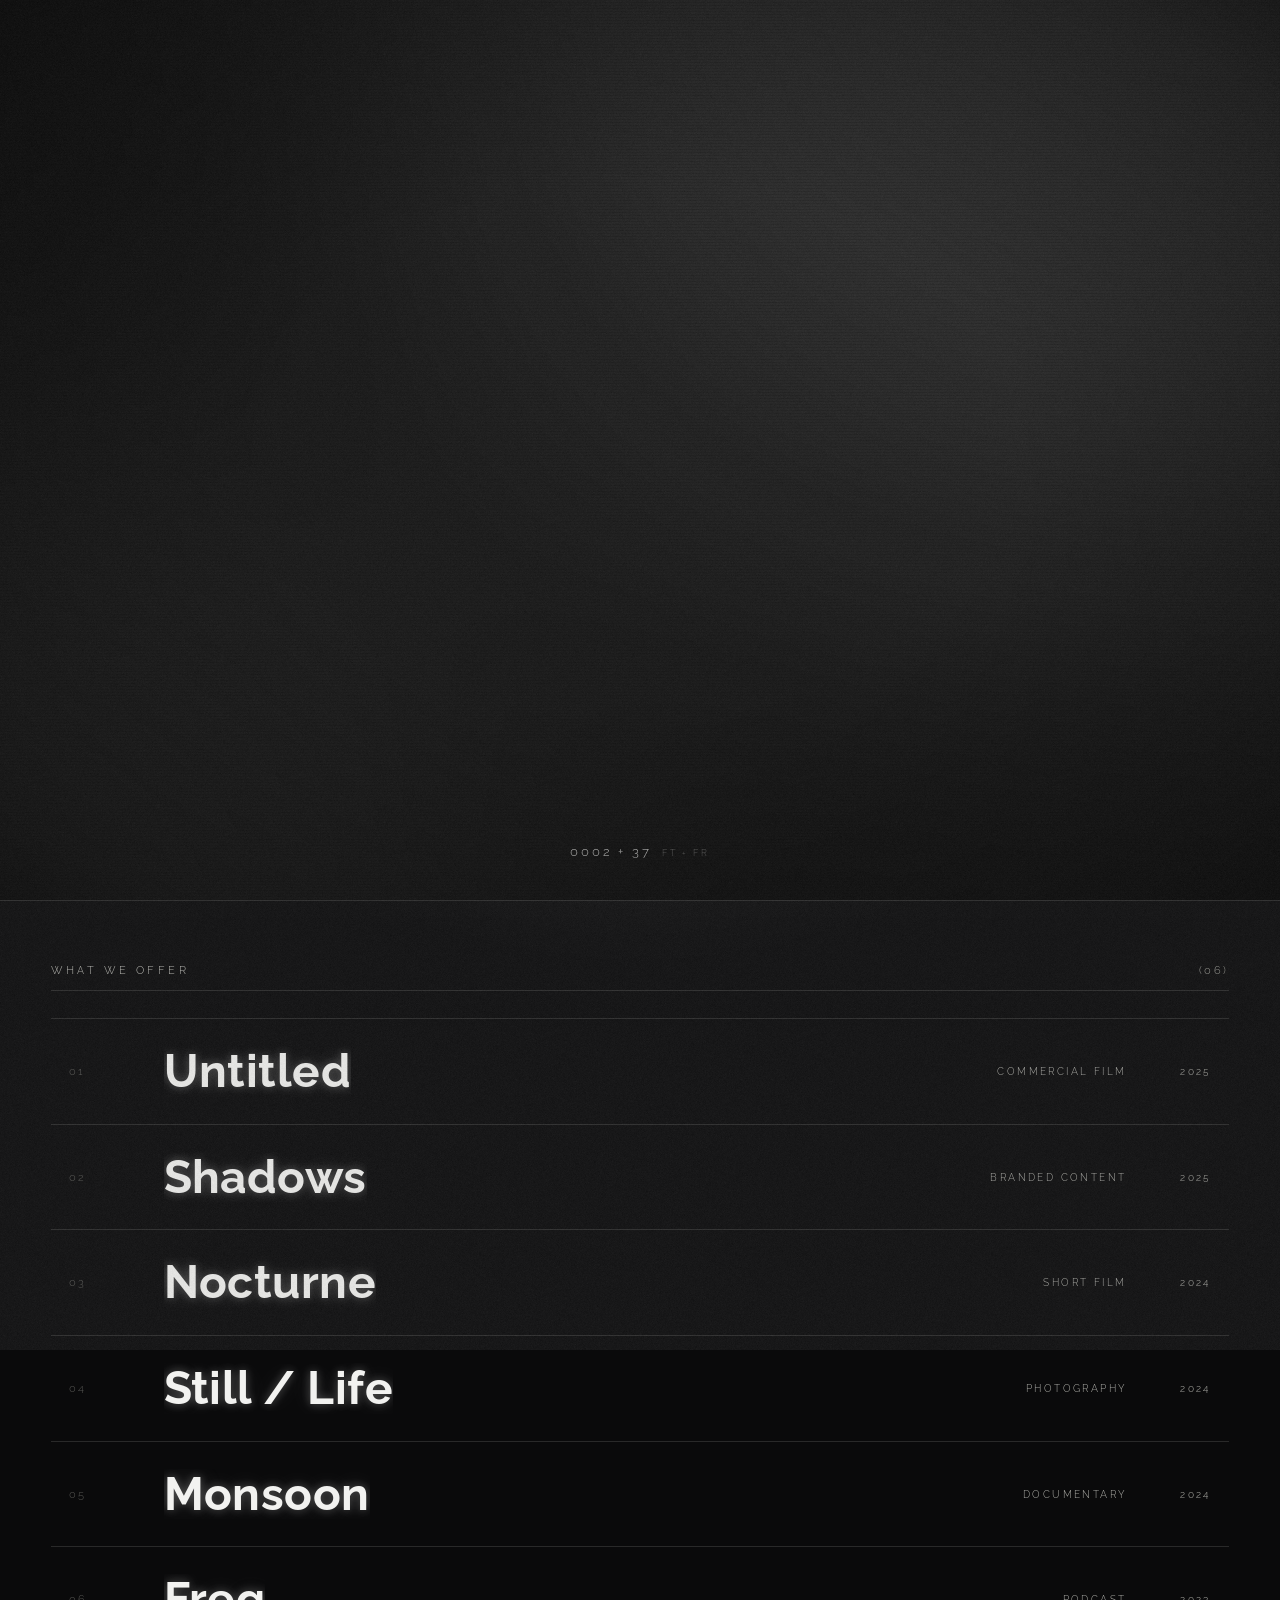
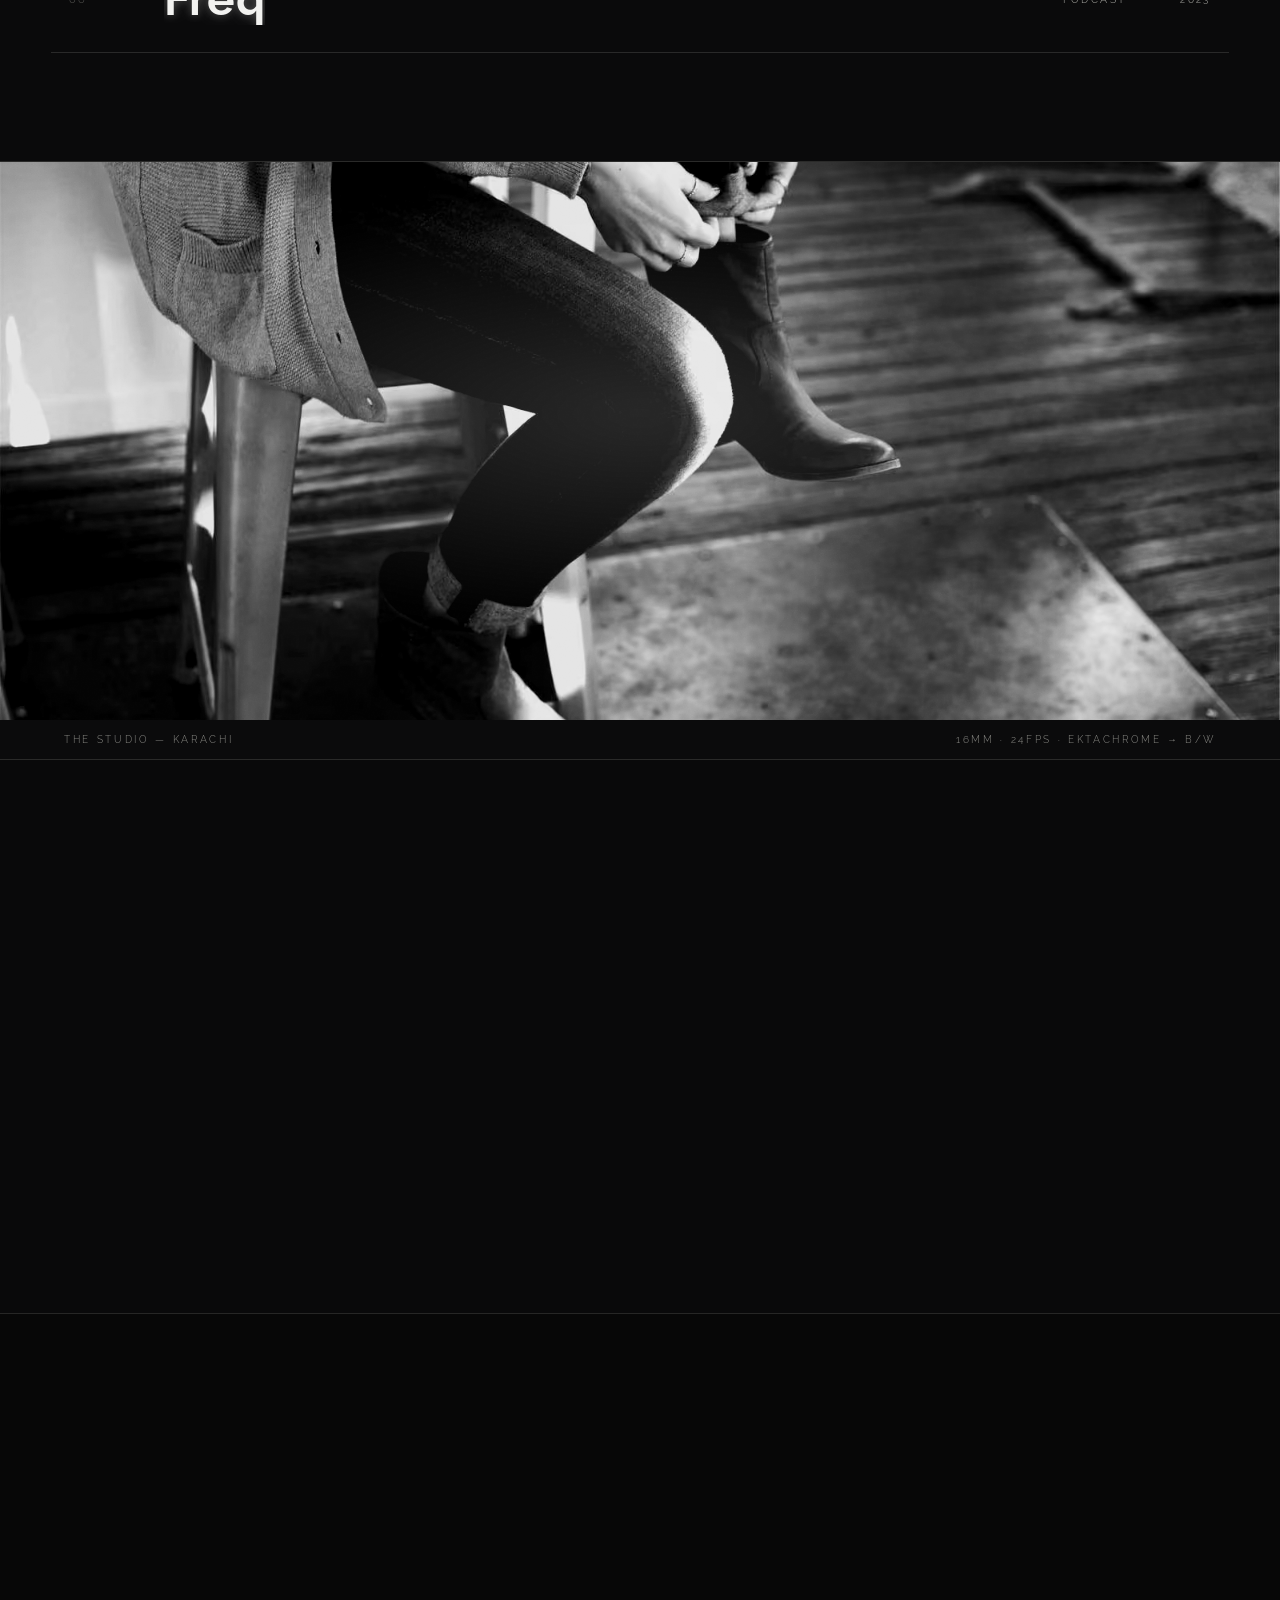
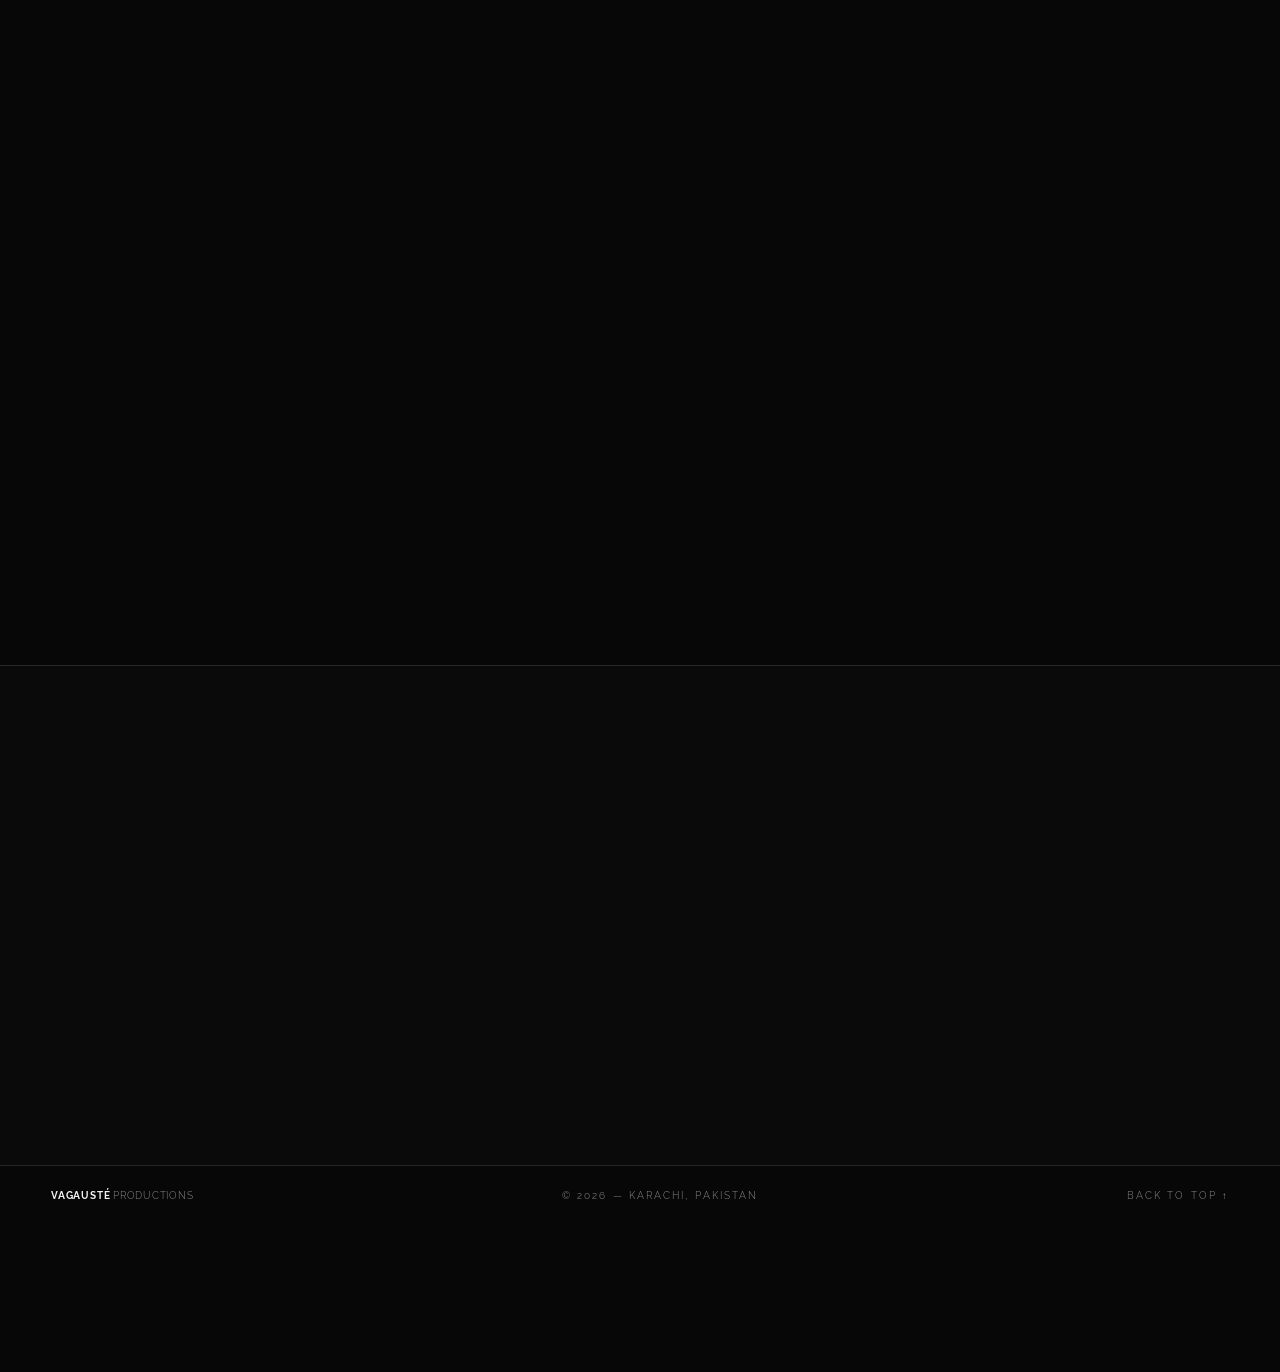
==== commit 7b6ae487: "auto: 2026-08-15 03:56" ====
--- a/index.html
+++ b/index.html
@@ -369,8 +369,8 @@
 <!-- ============ TABS — Film / Image / Story (open & close) ============ -->
 <nav class="tabs" aria-label="Pages">
   <a href="#" data-page="film" class="tabs__tab">Cinematics</a><i>·</i>
-  <a href="#" data-page="bts" class="tabs__tab">BTS</a><i>·</i>
-  <a href="#" data-page="image" class="tabs__tab">Photography</a>
+  <a href="#" data-page="image" class="tabs__tab">Photography</a><i>·</i>
+  <a href="#" data-page="bts" class="tabs__tab">Archive</a>
 </nav>
 
 <!-- ============ PAGES — Film / Image / Story ============ -->
@@ -452,8 +452,8 @@
   <button class="page__close" data-close aria-label="Close">✕</button>
   <div class="page__inner">
     <header class="page__head">
-      <span class="page__eyebrow">05 — BTS</span>
-      <h2 class="page__title">BTS</h2>
+      <span class="page__eyebrow">05 — Archive</span>
+      <h2 class="page__title">Archive</h2>
       <p class="page__desc">Behind the scenes — the set, the camera, the light.</p>
     </header>
 
--- a/css/main.css
+++ b/css/main.css
@@ -874,20 +874,15 @@
 .tabs i{font-style:normal;color:var(--grey-2)}
 .tabs__tab{position:relative;color:#f2f2f0;transition:color .3s;
   display:inline-flex;align-items:center;
-  margin-right:-.2em; /* cancel the trailing letter-space so glyphs center exactly (phone ls .2em) */
   text-shadow:
     0 0 6px rgba(242,242,240,.6),
     0 0 16px rgba(242,242,240,.3),
     0 0 34px rgba(242,242,240,.12);
 }
-/* optical balance — Cinematics (85px) is shorter than Photography (103px), so the left-side
-   gaps are slightly wider: the whole line stays symmetric around the centered BTS */
-.tabs__tab:nth-child(1), .tabs i:nth-child(2){margin-right:8px}
 /* separators — optically centered between labels: smaller, raised to the text mid-line */
 .tabs i{
   font-style:normal;font-size:.82em;line-height:1;
   display:inline-flex;align-items:center;
-  transform:translateY(-.12em);
   opacity:.75;color:rgba(242,242,240,.85);
 }
 .tabs__tab .nw{display:inline-block}
@@ -903,15 +898,13 @@
 @media (min-width:821px){
   /* desktop glass bar — 20% larger proportionally + slight side stretch, then widened +25% total
      with the label rhythm spread to match (gap 18px, generous horizontal padding) */
-  .tabs{font-size:calc(8.5px * 1.2);letter-spacing:calc(.2em * 1.2);gap:20px;padding:calc(9px * 1.2) 38px}
-  .tabs__tab:nth-child(1), .tabs i:nth-child(2){margin-right:9px} /* optical balance (desktop) */
-  .tabs__tab{margin-right:-.24em} /* cancel trailing letter-space (desktop ls .24em) — even rhythm */
+  .tabs{font-size:calc(8.5px * 1.2);letter-spacing:calc(.2em * 1.2);gap:22px;padding:calc(9px * 1.2) 60px}
 }
 @media (max-width:820px){
   .tabs{
     bottom:calc(env(safe-area-inset-bottom,0px) + 36px);
     max-width:calc(100vw - 20px);
-    gap:16px;padding:9px 24px; /* stretched beam — whole text block centered as one unit */
+    gap:16px;padding:9px 44px; /* wide beam — uniform rhythm, cluster centered */
     font-size:8.5px;letter-spacing:.2em;
     white-space:nowrap;
     /* stronger static glass — stays visible when backdrop-filter pauses during scroll on phones */
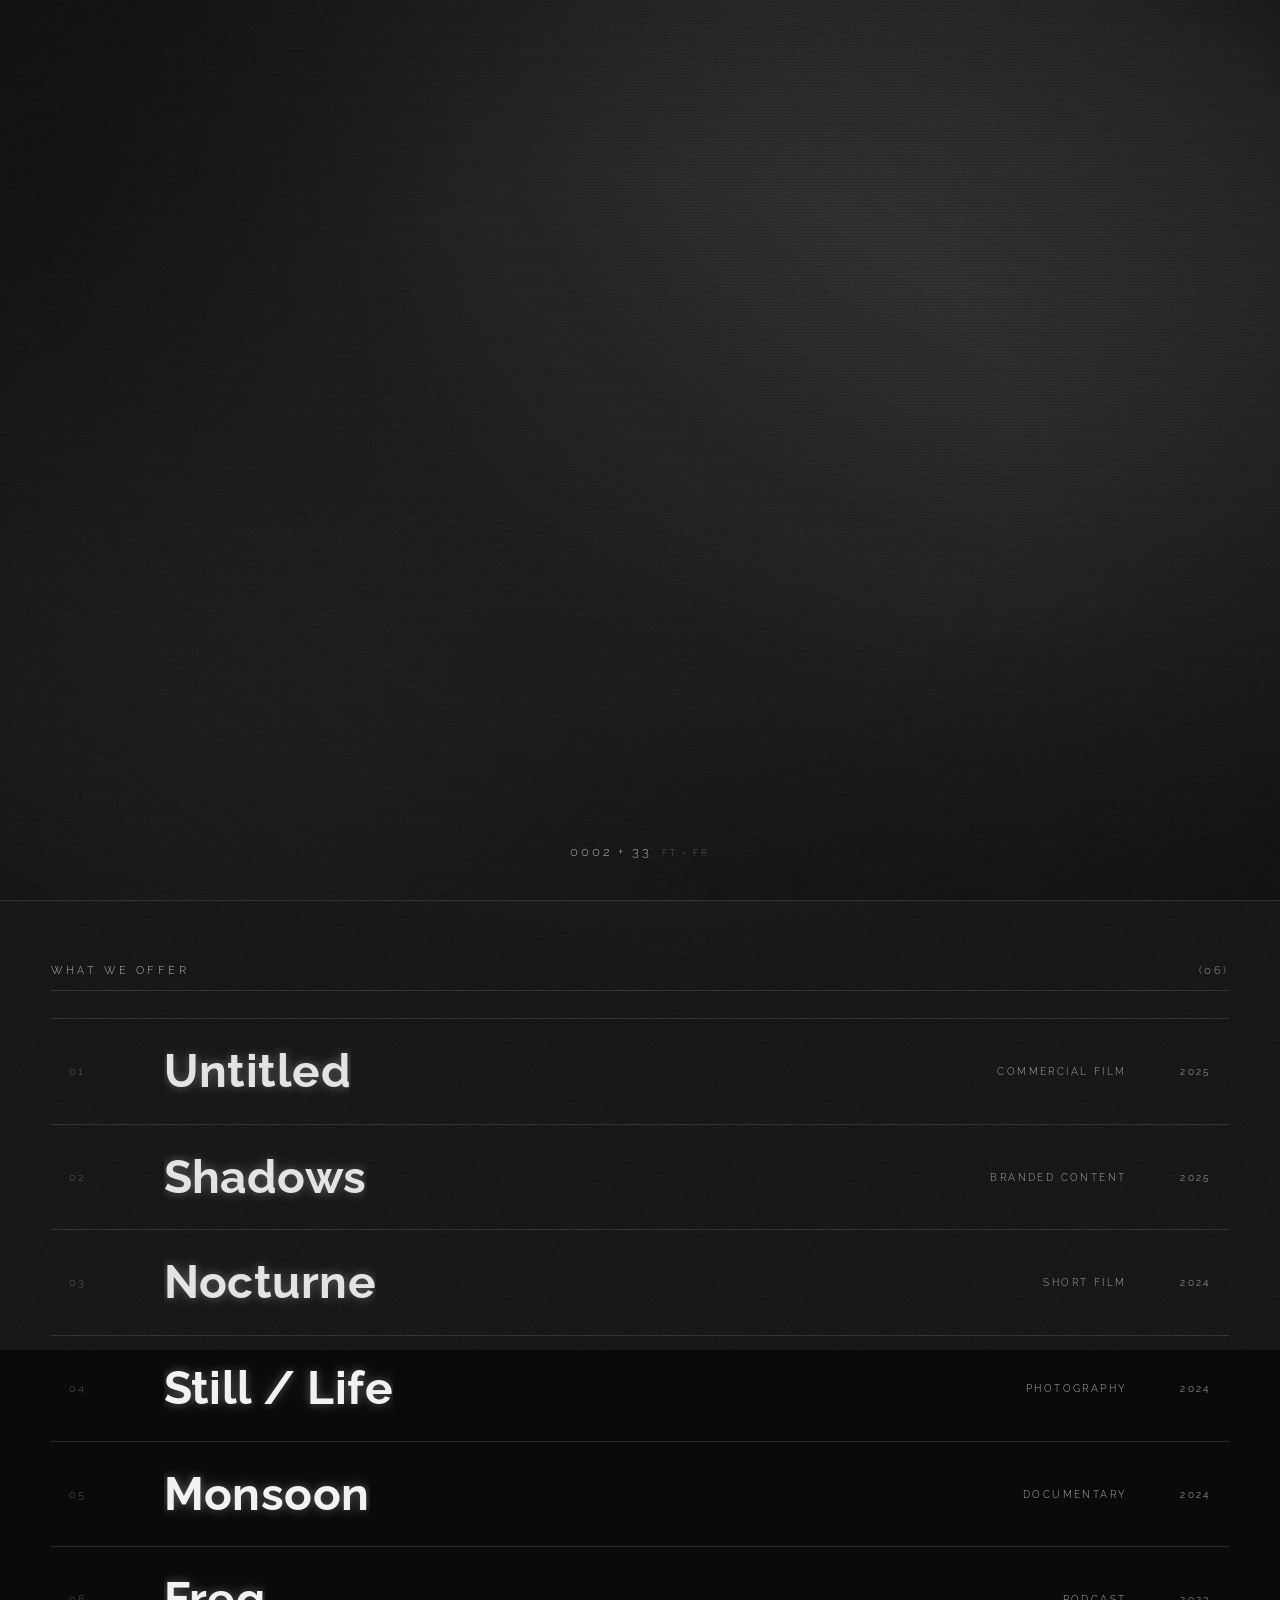
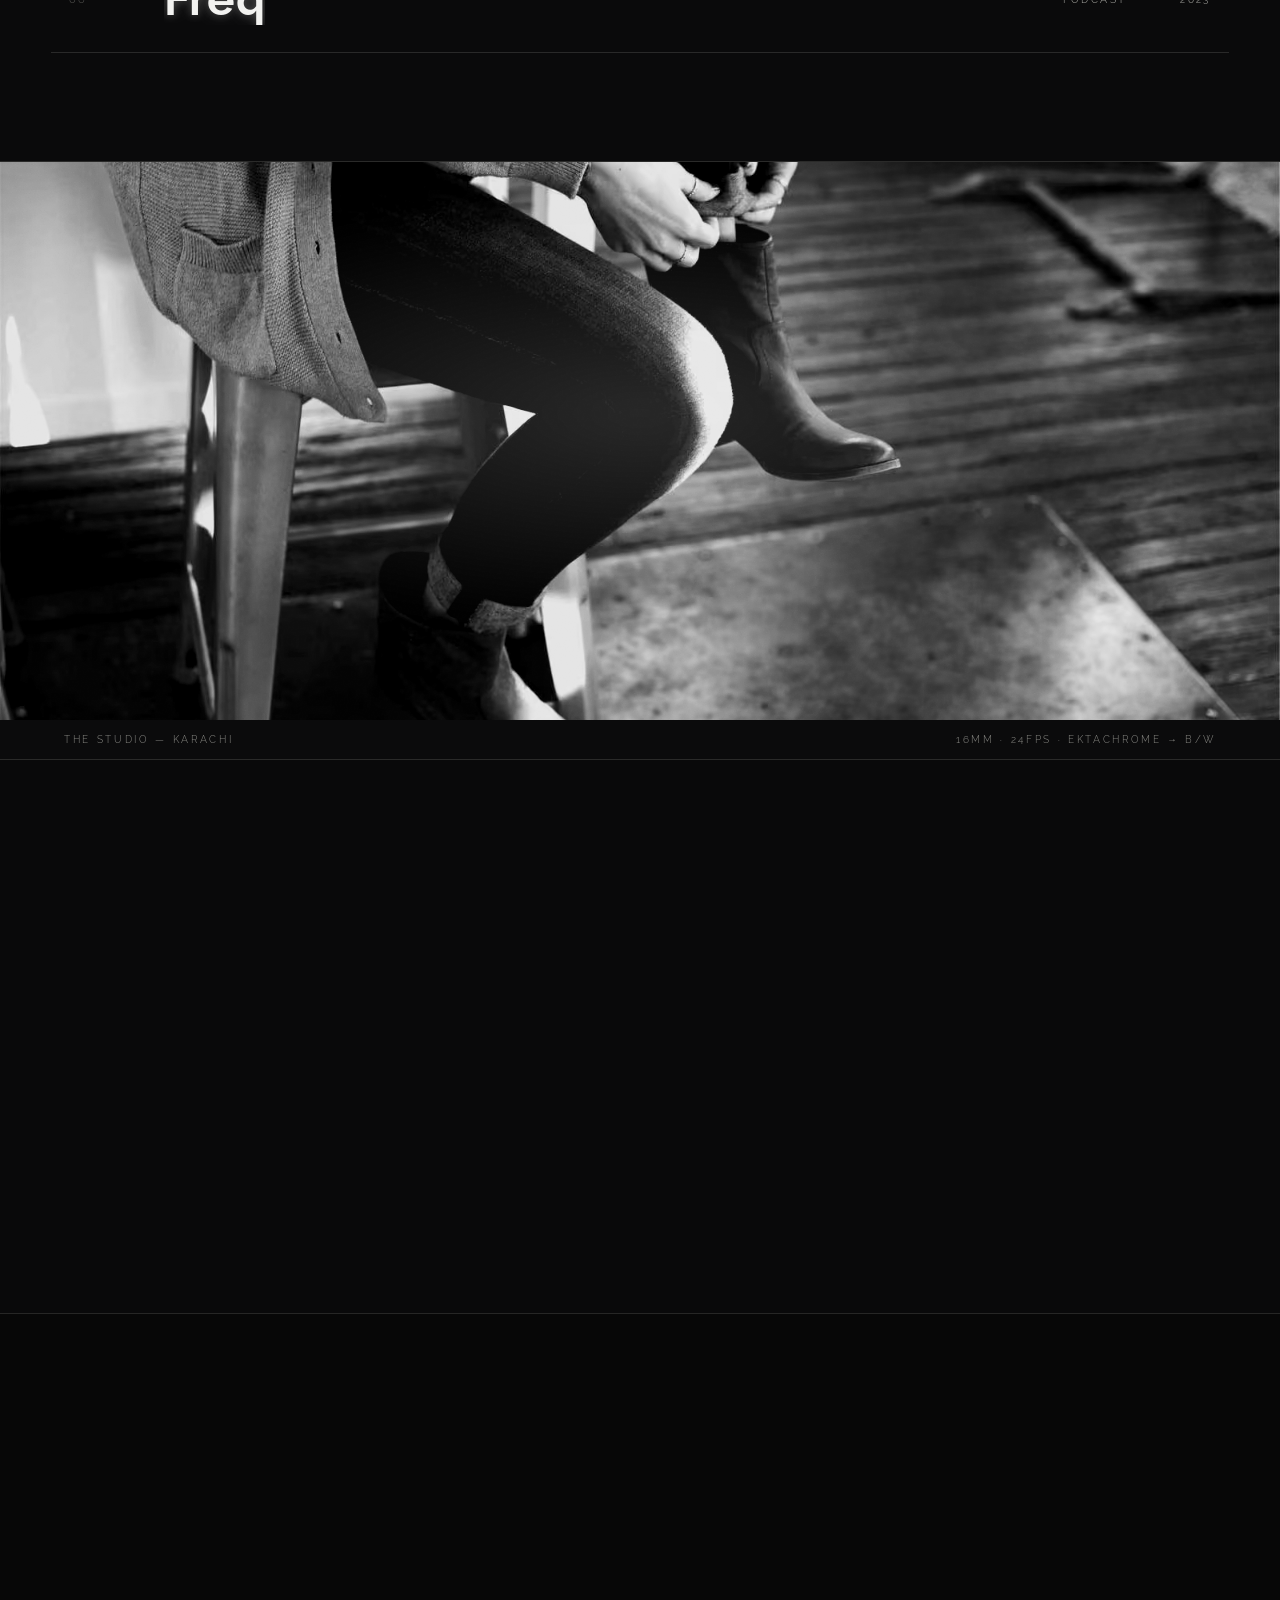
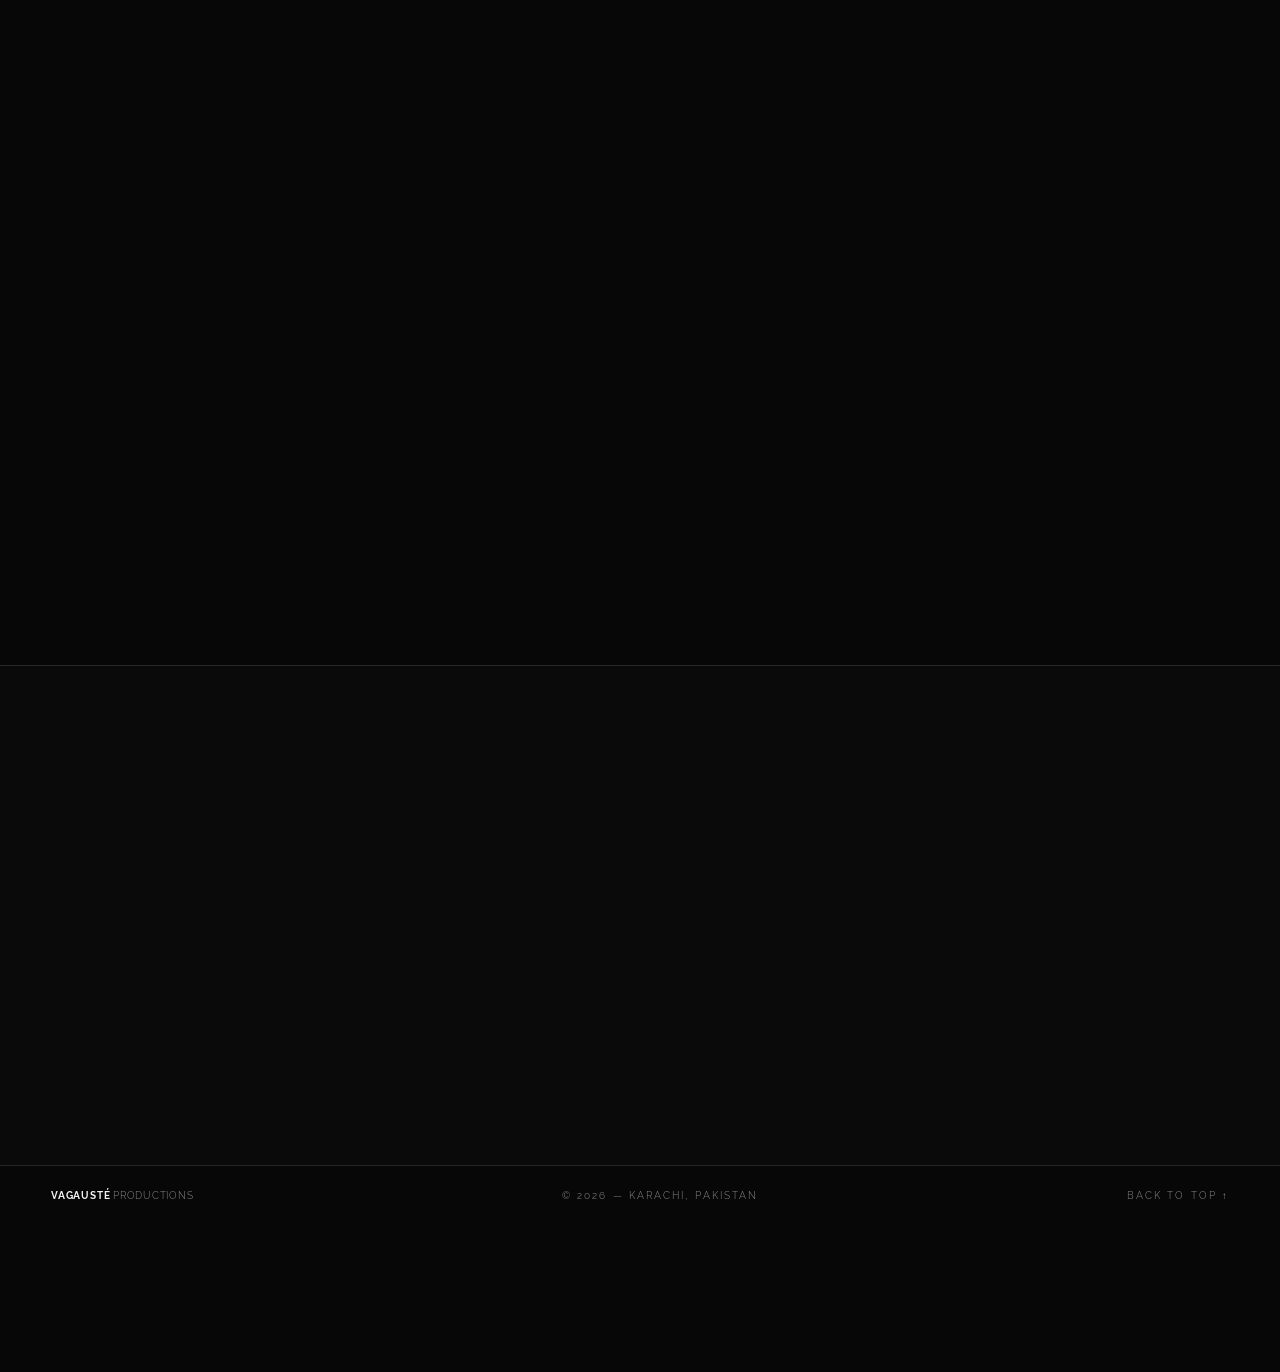
==== commit bd2c6d8a: "auto: 2026-08-15 04:45" ====
--- a/index.html
+++ b/index.html
@@ -560,5 +560,14 @@
   })();
 }
 </script>
+<!-- liquid-glass lensing filter — iOS 26-style refraction (feTurbulence breathing noise → displacement) -->
+<svg width="0" height="0" style="position:absolute" aria-hidden="true" focusable="false">
+  <filter id="liquid-glass-filter" x="-20%" y="-20%" width="140%" height="140%" color-interpolation-filters="sRGB">
+    <feTurbulence type="fractalNoise" baseFrequency="0.008" numOctaves="2" seed="7" result="noise">
+      <animate attributeName="baseFrequency" dur="7s" values="0.008;0.0132;0.008" repeatCount="indefinite"/>
+    </feTurbulence>
+    <feDisplacementMap in="SourceGraphic" in2="noise" scale="18" xChannelSelector="R" yChannelSelector="G"/>
+  </filter>
+</svg>
 </body>
 </html>
--- a/css/main.css
+++ b/css/main.css
@@ -448,11 +448,11 @@
   -webkit-backdrop-filter:blur(4px);
   backdrop-filter:blur(4px);
 }
-/* during scroll the glass tab turns mostly opaque so the section lines behind
-   never show through unblurred — full mirror glass returns when idle */
+/* during scroll the glass turns mostly opaque so the section lines behind
+   never show through unblurred — full liquid glass returns when idle */
 body.is-scrolling .tabs{
   background:
-    linear-gradient(180deg, rgba(38,38,44,.58) 0%, rgba(20,20,24,.66) 100%);
+    linear-gradient(180deg, rgba(44,44,50,.52) 0%, rgba(24,24,28,.60) 100%);
 }
 .header.is-hidden{transform:translateY(-110%)}
 .brand{
@@ -835,19 +835,21 @@
   display:flex;align-items:center;justify-content:center;gap:10px;
   line-height:1; /* uniform line boxes — labels + separators sit on one exact axis */
   padding:9px 14px;border-radius:100px;
-  /* mirror glass — clear but never black: white sheen gradient keeps it visible on any backdrop */
+  /* iOS 27 liquid glass — TOTALLY CLEAR: blur + saturation + brightness boost,
+     plus real lensing (SVG feTurbulence+feDisplacementMap refraction) on Chromium */
   background:
-    linear-gradient(180deg, rgba(255,255,255,.11) 0%, rgba(255,255,255,.045) 45%, rgba(255,255,255,.065) 100%);
-  -webkit-backdrop-filter:blur(24px);
-  backdrop-filter:blur(24px);
-  border:1px solid rgba(255,255,255,.28);
+    linear-gradient(180deg, rgba(255,255,255,.03) 0%, rgba(255,255,255,.01) 50%, rgba(255,255,255,.02) 100%);
+  isolation:isolate;
+  -webkit-backdrop-filter:blur(18px) saturate(180%) brightness(1.12); /* Safari — frosted */
+  backdrop-filter:url(#liquid-glass-filter) blur(18px) saturate(180%) brightness(1.12); /* Chrome — lensing */
+  border:1px solid rgba(255,255,255,.30);
   box-shadow:
-    inset 0 1px 0 rgba(255,255,255,.45),
-    inset 1px 0 0 rgba(255,255,255,.15),
+    inset 0 1px 0 rgba(255,255,255,.55),   /* top rim — the light catches here */
+    inset 1px 0 0 rgba(255,255,255,.16),
     inset -1px 0 0 rgba(255,255,255,.10),
-    inset 0 -1px 0 rgba(255,255,255,.25),
-    inset 0 -3px 8px rgba(255,255,255,.07),
-    0 12px 40px rgba(0,0,0,.35);
+    inset 0 -1px 0 rgba(255,255,255,.12),
+    0 2px 6px rgba(0,0,0,.25),             /* contact shadow — the glass floats */
+    0 22px 70px rgba(0,0,0,.40);           /* deep soft shadow */
   font-size:8.5px;letter-spacing:.2em;text-transform:uppercase;color:#bcbcb6;
   -webkit-user-select:none;user-select:none;
   opacity:0;transition:opacity 1s var(--ease-out) 1s,filter .5s var(--ease-out);
@@ -857,18 +859,28 @@
 /* hover — invert monochrome: light glass, black text, max prominence */
 .tabs:hover{filter:invert(1) grayscale(1)}
 .tabs:hover .tabs__tab{text-shadow:none}
-/* liquid glass texture — mirror reflections: top specular, diagonal streak, bottom bounce */
+/* liquid glass — moving light sweep (transform-only, compositor-friendly; iOS 27 feel) */
 .tabs::before{
-  content:"";position:absolute;inset:0;border-radius:inherit;pointer-events:none;
-  background:
-    linear-gradient(115deg, transparent 15%, rgba(255,255,255,.22) 35%, rgba(255,255,255,.06) 46%, transparent 60%),
-    linear-gradient(180deg, rgba(255,255,255,.26) 0%, rgba(255,255,255,.07) 26%, transparent 50%);
-}
+  content:"";position:absolute;top:0;bottom:0;left:-60%;width:220%;border-radius:inherit;pointer-events:none;
+  background:linear-gradient(100deg, transparent 40%, rgba(255,255,255,.10) 46%, rgba(255,255,255,.20) 50%, rgba(255,255,255,.10) 54%, transparent 60%);
+  animation:glassSweep 9s ease-in-out infinite alternate;
+}
+@keyframes glassSweep{
+  from{transform:translateX(-20%)}
+  to{transform:translateX(20%)}
+}
+@media (prefers-reduced-motion: reduce){.tabs::before{animation:none}}
+/* liquid glass — chromatic edge lights: red/cyan fringe + white top rim + bottom
+   glow, blended screen so they brighten without adding tint (Apple's edge light) */
 .tabs::after{
   content:"";position:absolute;inset:0;border-radius:inherit;pointer-events:none;
-  background:linear-gradient(0deg, rgba(255,255,255,.16) 0%, rgba(255,255,255,.04) 28%, transparent 45%);
-  -webkit-mask-image:linear-gradient(180deg, transparent 40%, #000 100%);
-  mask-image:linear-gradient(180deg, transparent 40%, #000 100%);
+  z-index:3;
+  box-shadow:
+    inset 1px 0 rgba(255,86,116,.26),
+    inset -1px 0 rgba(54,226,255,.22),
+    inset 0 1px rgba(255,255,255,.5),
+    inset 0 -18px 32px rgba(255,255,255,.08);
+  mix-blend-mode:screen;
 }
 body.is-loaded .tabs{opacity:1;pointer-events:auto}
 .tabs i{font-style:normal;color:var(--grey-2)}
@@ -907,18 +919,11 @@
     gap:16px;padding:9px 44px; /* wide beam — uniform rhythm, cluster centered */
     font-size:8.5px;letter-spacing:.2em;
     white-space:nowrap;
-    /* stronger static glass — stays visible when backdrop-filter pauses during scroll on phones */
+    /* clear-glass fallback — barely-there tint so the pill stays visible when
+       backdrop-filter pauses during scroll on phones */
     background:
-      linear-gradient(180deg, rgba(255,255,255,.15) 0%, rgba(255,255,255,.06) 45%, rgba(255,255,255,.085) 100%);
-    border-color:rgba(255,255,255,.32);
-  }
-  .tabs::before{
-    background:
-      linear-gradient(115deg, transparent 15%, rgba(255,255,255,.32) 35%, rgba(255,255,255,.10) 46%, transparent 60%),
-      linear-gradient(180deg, rgba(255,255,255,.36) 0%, rgba(255,255,255,.10) 26%, transparent 50%);
-  }
-  .tabs::after{
-    background:linear-gradient(0deg, rgba(255,255,255,.24) 0%, rgba(255,255,255,.06) 28%, transparent 45%);
+      linear-gradient(180deg, rgba(255,255,255,.08) 0%, rgba(255,255,255,.03) 45%, rgba(255,255,255,.04) 100%);
+    border-color:rgba(255,255,255,.36);
   }
 }
 
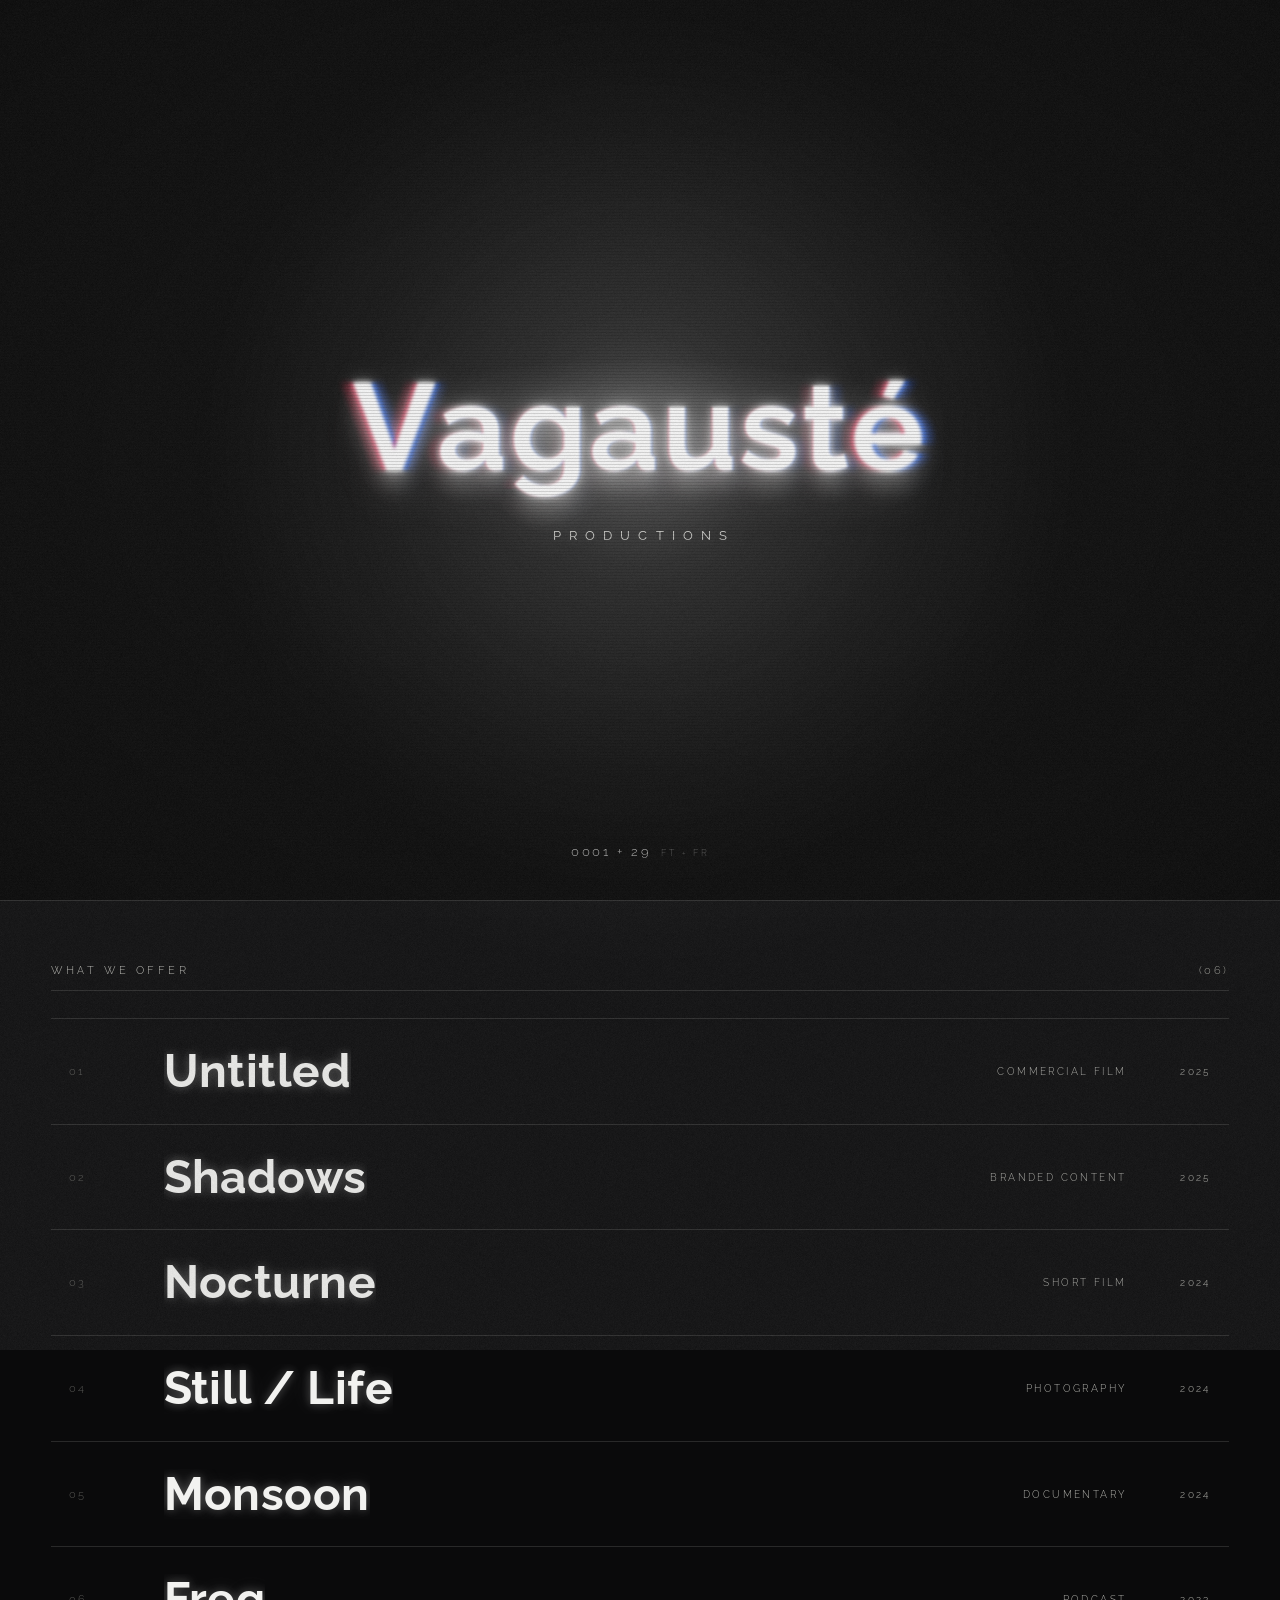
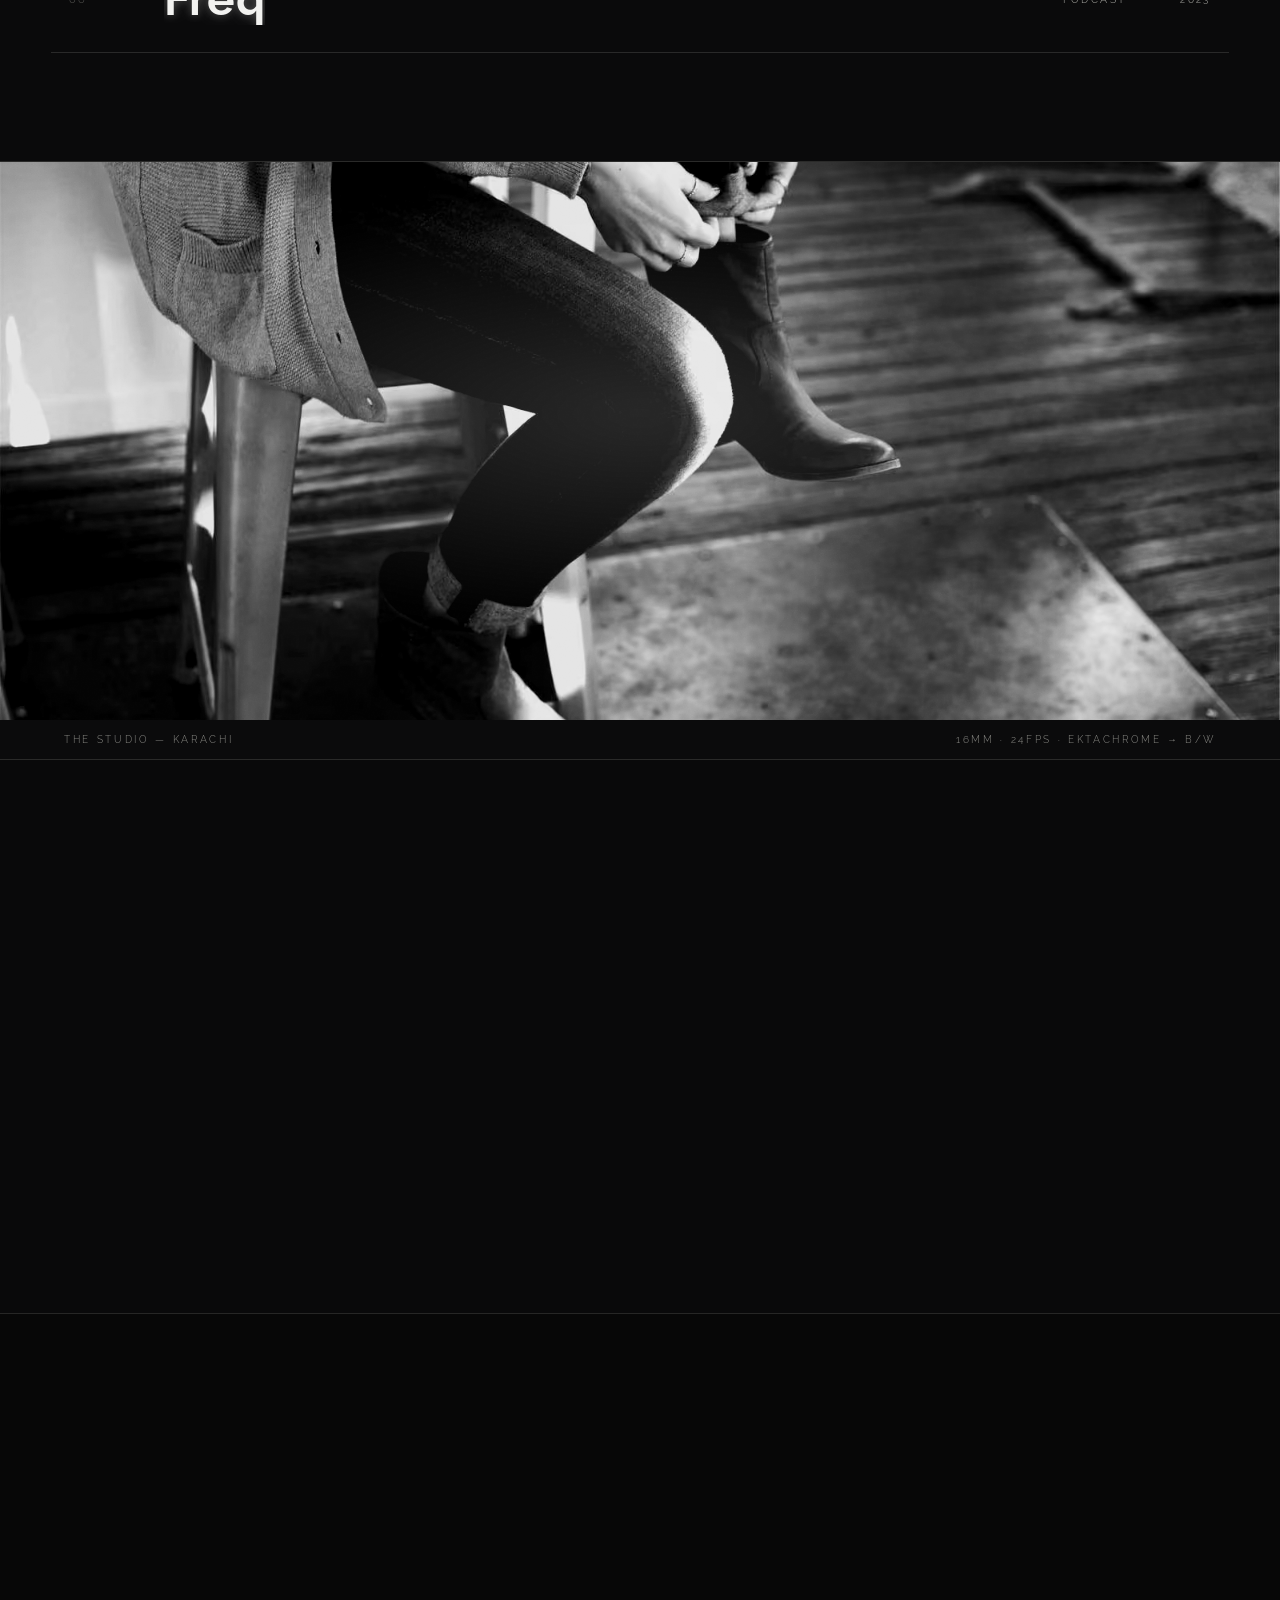
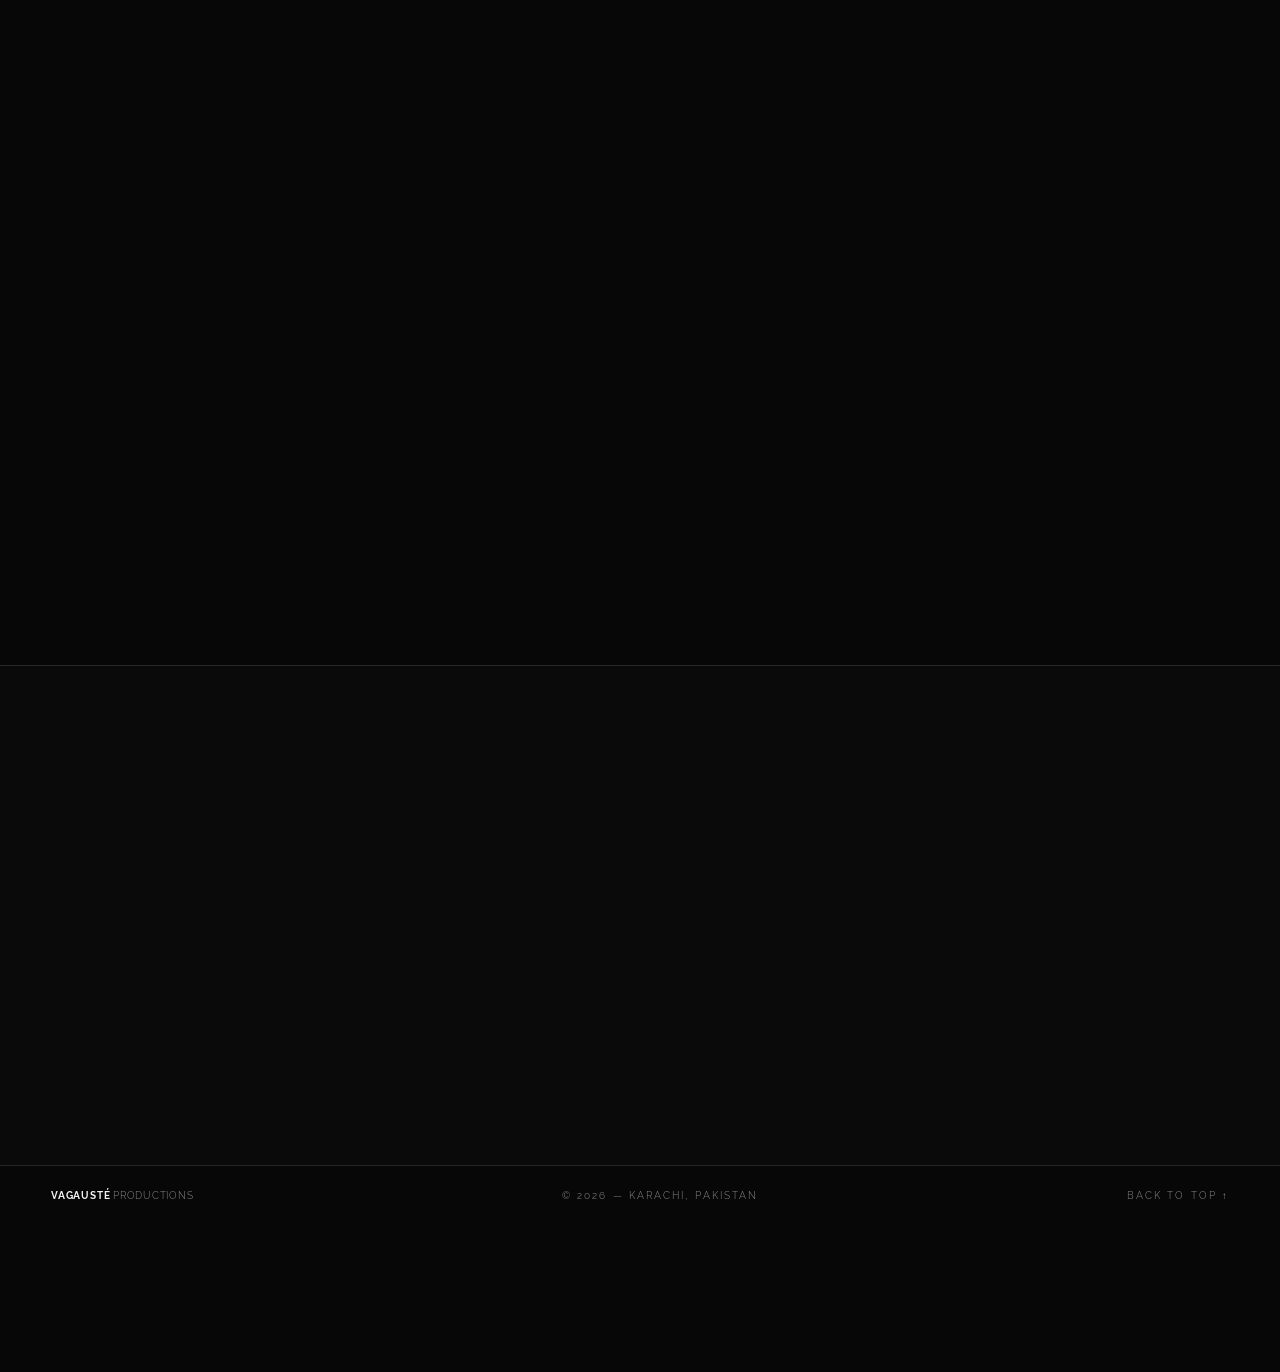
==== commit 31043eb5: "auto: 2026-08-15 04:47" ====
--- a/index.html
+++ b/index.html
@@ -563,10 +563,8 @@
 <!-- liquid-glass lensing filter — iOS 26-style refraction (feTurbulence breathing noise → displacement) -->
 <svg width="0" height="0" style="position:absolute" aria-hidden="true" focusable="false">
   <filter id="liquid-glass-filter" x="-20%" y="-20%" width="140%" height="140%" color-interpolation-filters="sRGB">
-    <feTurbulence type="fractalNoise" baseFrequency="0.008" numOctaves="2" seed="7" result="noise">
-      <animate attributeName="baseFrequency" dur="7s" values="0.008;0.0132;0.008" repeatCount="indefinite"/>
-    </feTurbulence>
-    <feDisplacementMap in="SourceGraphic" in2="noise" scale="18" xChannelSelector="R" yChannelSelector="G"/>
+    <feTurbulence type="fractalNoise" baseFrequency="0.008" numOctaves="2" seed="7" result="noise"/>
+    <feDisplacementMap in="SourceGraphic" in2="noise" scale="10" xChannelSelector="R" yChannelSelector="G"/>
   </filter>
 </svg>
 </body>
--- a/css/main.css
+++ b/css/main.css
@@ -840,8 +840,8 @@
   background:
     linear-gradient(180deg, rgba(255,255,255,.03) 0%, rgba(255,255,255,.01) 50%, rgba(255,255,255,.02) 100%);
   isolation:isolate;
-  -webkit-backdrop-filter:blur(18px) saturate(180%) brightness(1.12); /* Safari — frosted */
-  backdrop-filter:url(#liquid-glass-filter) blur(18px) saturate(180%) brightness(1.12); /* Chrome — lensing */
+  -webkit-backdrop-filter:blur(16px) saturate(175%) brightness(1.12); /* Safari — frosted */
+  backdrop-filter:url(#liquid-glass-filter) blur(16px) saturate(175%) brightness(1.12); /* Chrome — lensing */
   border:1px solid rgba(255,255,255,.30);
   box-shadow:
     inset 0 1px 0 rgba(255,255,255,.55),   /* top rim — the light catches here */
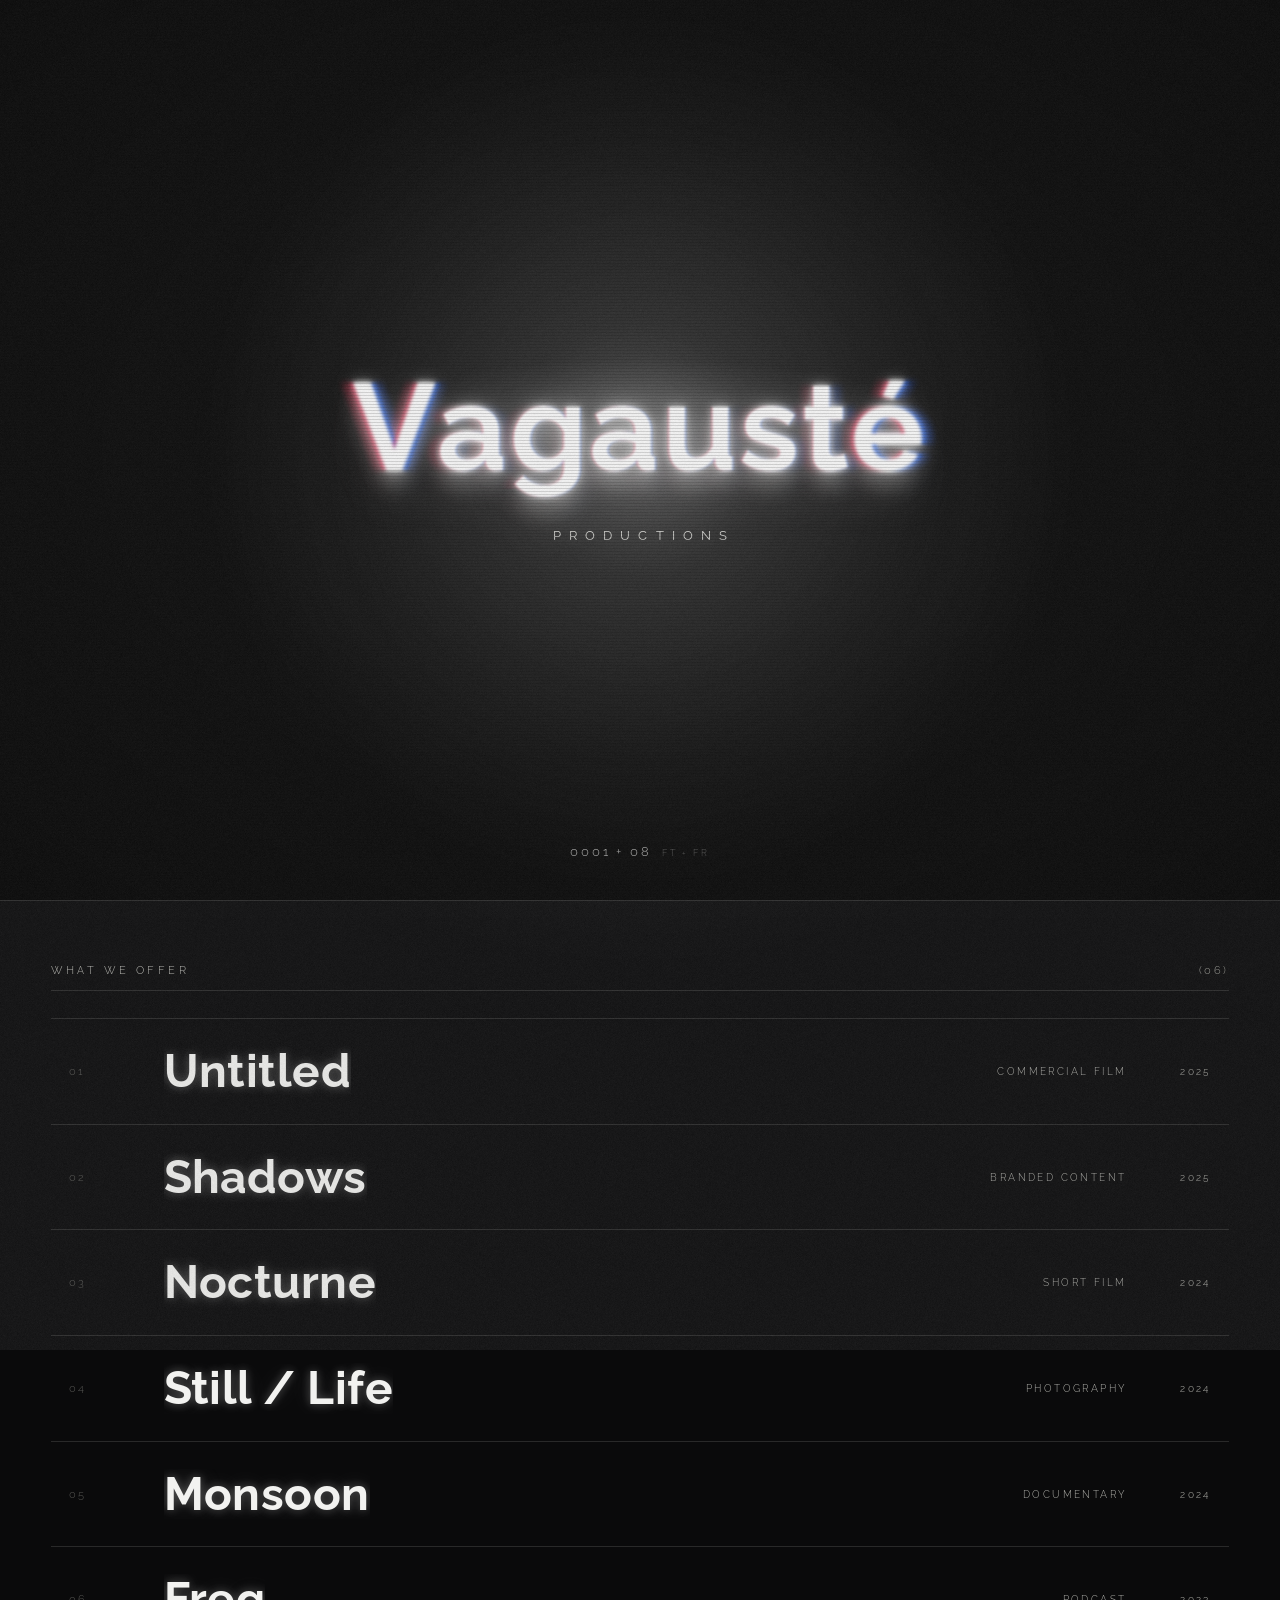
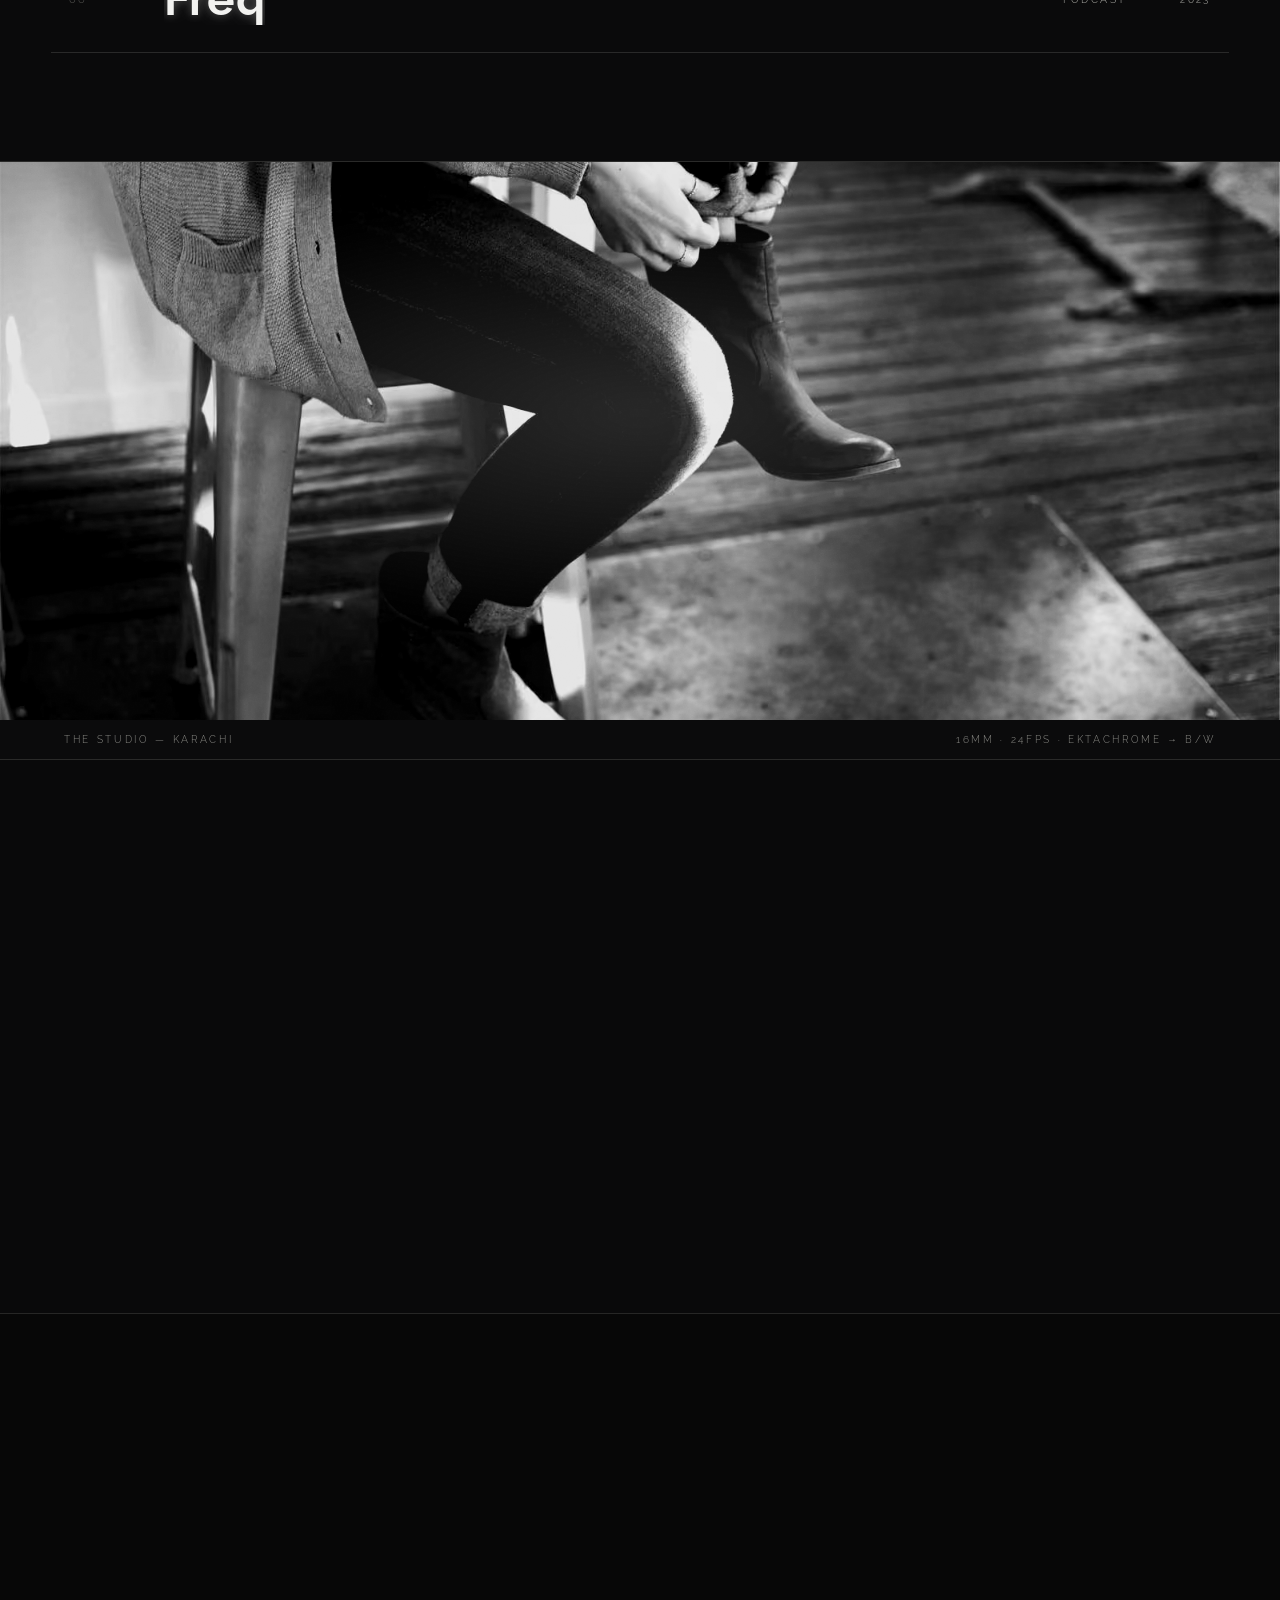
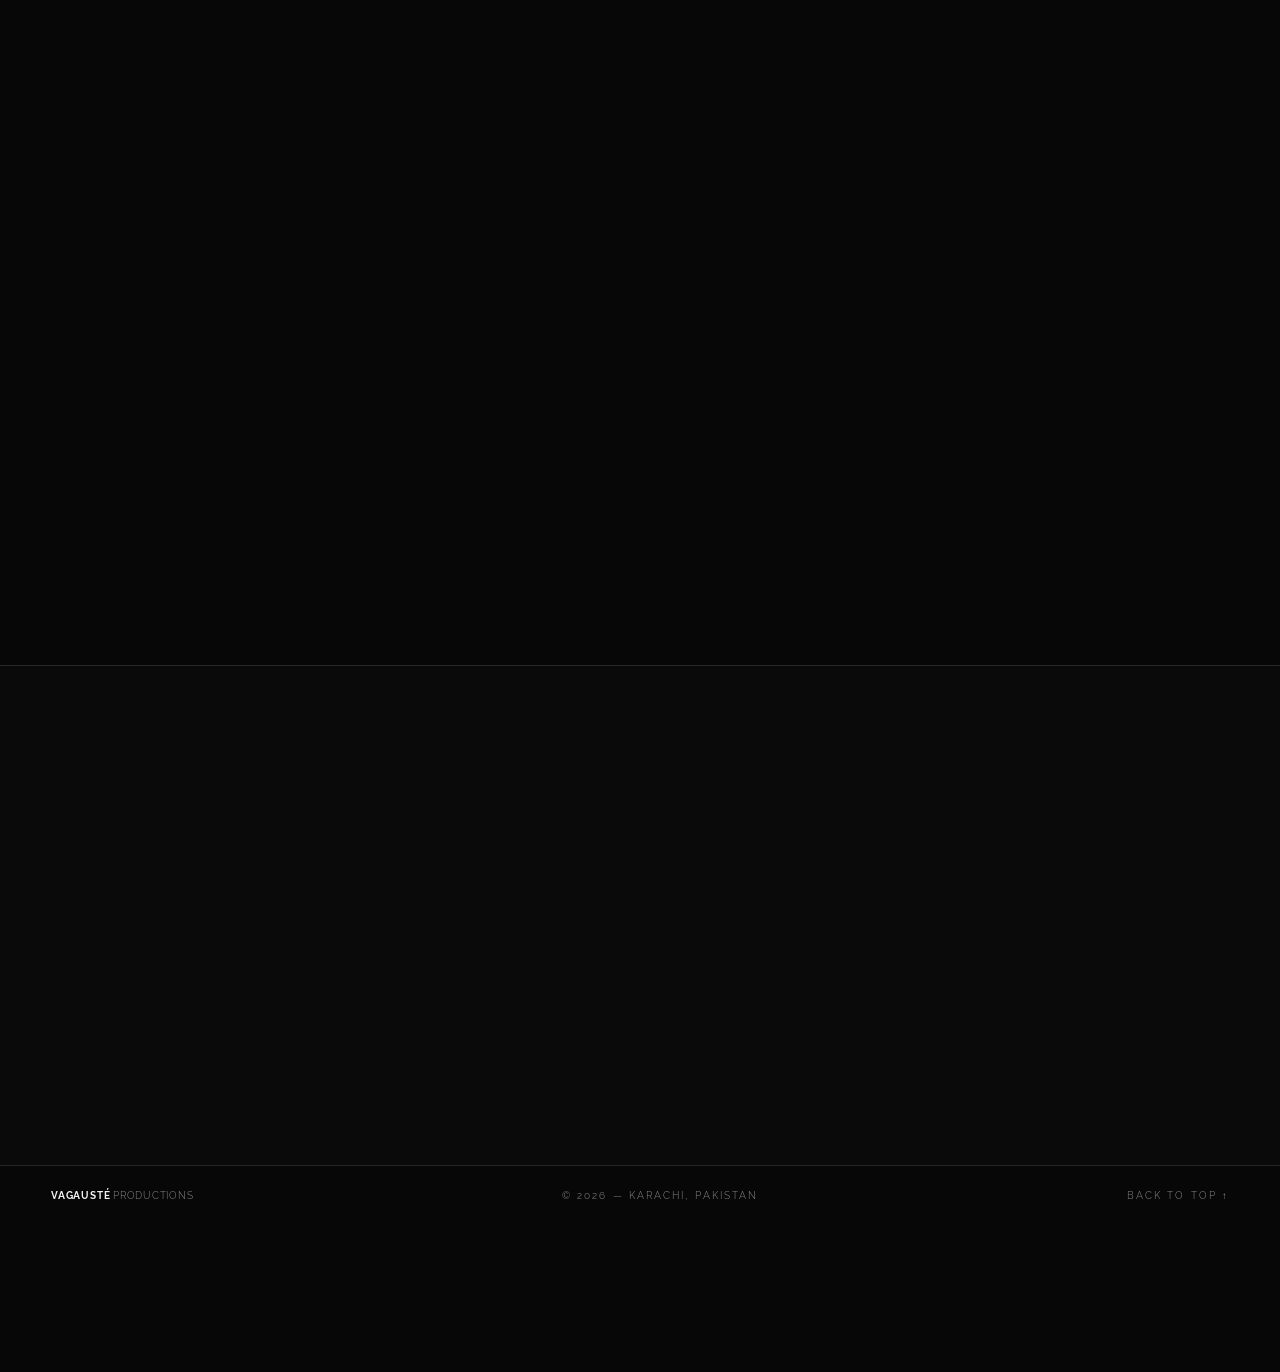
==== commit d69925d4: "auto: 2026-08-15 05:09" ====
--- a/index.html
+++ b/index.html
@@ -368,6 +368,7 @@
 
 <!-- ============ TABS — Film / Image / Story (open & close) ============ -->
 <nav class="tabs" aria-label="Pages">
+  <span class="tabs__adapt" aria-hidden="true"></span>
   <a href="#" data-page="film" class="tabs__tab">Cinematics</a><i>·</i>
   <a href="#" data-page="image" class="tabs__tab">Photography</a><i>·</i>
   <a href="#" data-page="bts" class="tabs__tab">Archive</a>
--- a/css/main.css
+++ b/css/main.css
@@ -448,12 +448,29 @@
   -webkit-backdrop-filter:blur(4px);
   backdrop-filter:blur(4px);
 }
-/* during scroll the glass turns mostly opaque so the section lines behind
-   never show through unblurred — full liquid glass returns when idle */
+/* real lensing (SVG displacement refraction) — active only while the backdrop is
+   static (hero film paused / off-screen): refraction needs a still scene to sample */
+body.liquid-glass-live .tabs{
+  backdrop-filter:url(#liquid-glass-filter) blur(16px) saturate(175%) brightness(1.12);
+}
+/* during scroll the glass turns softly opaque so the section lines behind
+   never show through unblurred — returns to full liquid glass the moment you stop */
 body.is-scrolling .tabs{
   background:
-    linear-gradient(180deg, rgba(44,44,50,.52) 0%, rgba(24,24,28,.60) 100%);
-}
+    linear-gradient(180deg, rgba(40,40,46,.42) 0%, rgba(20,20,24,.50) 100%);
+}
+/* adaptive glass (iOS behavior): over bright content the beam darkens so the text
+   stays legible; over black it stays clear. multiply(mid-gray) does exactly that.
+   Active only over static backdrops — the page overlays and the paused film */
+.tabs__adapt{
+  position:absolute;inset:0;border-radius:inherit;pointer-events:none;
+  z-index:1;
+  background:rgb(128,128,128);
+  mix-blend-mode:multiply;
+  opacity:0;transition:opacity .35s ease;
+}
+body.liquid-glass-live .tabs__adapt,
+body.is-page-open .tabs__adapt{opacity:.34}
 .header.is-hidden{transform:translateY(-110%)}
 .brand{
   display:inline-flex;align-items:center;
@@ -835,13 +852,14 @@
   display:flex;align-items:center;justify-content:center;gap:10px;
   line-height:1; /* uniform line boxes — labels + separators sit on one exact axis */
   padding:9px 14px;border-radius:100px;
+  overflow:hidden; /* clip the moving light sweep — nothing escapes the beam */
   /* iOS 27 liquid glass — TOTALLY CLEAR: blur + saturation + brightness boost,
      plus real lensing (SVG feTurbulence+feDisplacementMap refraction) on Chromium */
   background:
     linear-gradient(180deg, rgba(255,255,255,.03) 0%, rgba(255,255,255,.01) 50%, rgba(255,255,255,.02) 100%);
   isolation:isolate;
   -webkit-backdrop-filter:blur(16px) saturate(175%) brightness(1.12); /* Safari — frosted */
-  backdrop-filter:url(#liquid-glass-filter) blur(16px) saturate(175%) brightness(1.12); /* Chrome — lensing */
+  backdrop-filter:blur(16px) saturate(175%) brightness(1.12);
   border:1px solid rgba(255,255,255,.30);
   box-shadow:
     inset 0 1px 0 rgba(255,255,255,.55),   /* top rim — the light catches here */
@@ -852,7 +870,7 @@
     0 22px 70px rgba(0,0,0,.40);           /* deep soft shadow */
   font-size:8.5px;letter-spacing:.2em;text-transform:uppercase;color:#bcbcb6;
   -webkit-user-select:none;user-select:none;
-  opacity:0;transition:opacity 1s var(--ease-out) 1s,filter .5s var(--ease-out);
+  opacity:0;transition:opacity 1s var(--ease-out) 1s,filter .5s var(--ease-out),background .25s ease;
   pointer-events:none;
 }
 .tabs *{-webkit-user-select:none;user-select:none}
@@ -871,7 +889,7 @@
 }
 @media (prefers-reduced-motion: reduce){.tabs::before{animation:none}}
 /* liquid glass — chromatic edge lights: red/cyan fringe + white top rim + bottom
-   glow, blended screen so they brighten without adding tint (Apple's edge light) */
+   glow (plain alpha — blend modes over a playing film re-blend every frame) */
 .tabs::after{
   content:"";position:absolute;inset:0;border-radius:inherit;pointer-events:none;
   z-index:3;
@@ -880,11 +898,10 @@
     inset -1px 0 rgba(54,226,255,.22),
     inset 0 1px rgba(255,255,255,.5),
     inset 0 -18px 32px rgba(255,255,255,.08);
-  mix-blend-mode:screen;
 }
 body.is-loaded .tabs{opacity:1;pointer-events:auto}
 .tabs i{font-style:normal;color:var(--grey-2)}
-.tabs__tab{position:relative;color:#f2f2f0;transition:color .3s;
+.tabs__tab{position:relative;z-index:2;color:#f2f2f0;transition:color .3s;
   display:inline-flex;align-items:center;
   text-shadow:
     0 0 6px rgba(242,242,240,.6),
@@ -895,6 +912,7 @@
 .tabs i{
   font-style:normal;font-size:.82em;line-height:1;
   display:inline-flex;align-items:center;
+  position:relative;z-index:2;
   opacity:.75;color:rgba(242,242,240,.85);
 }
 .tabs__tab .nw{display:inline-block}
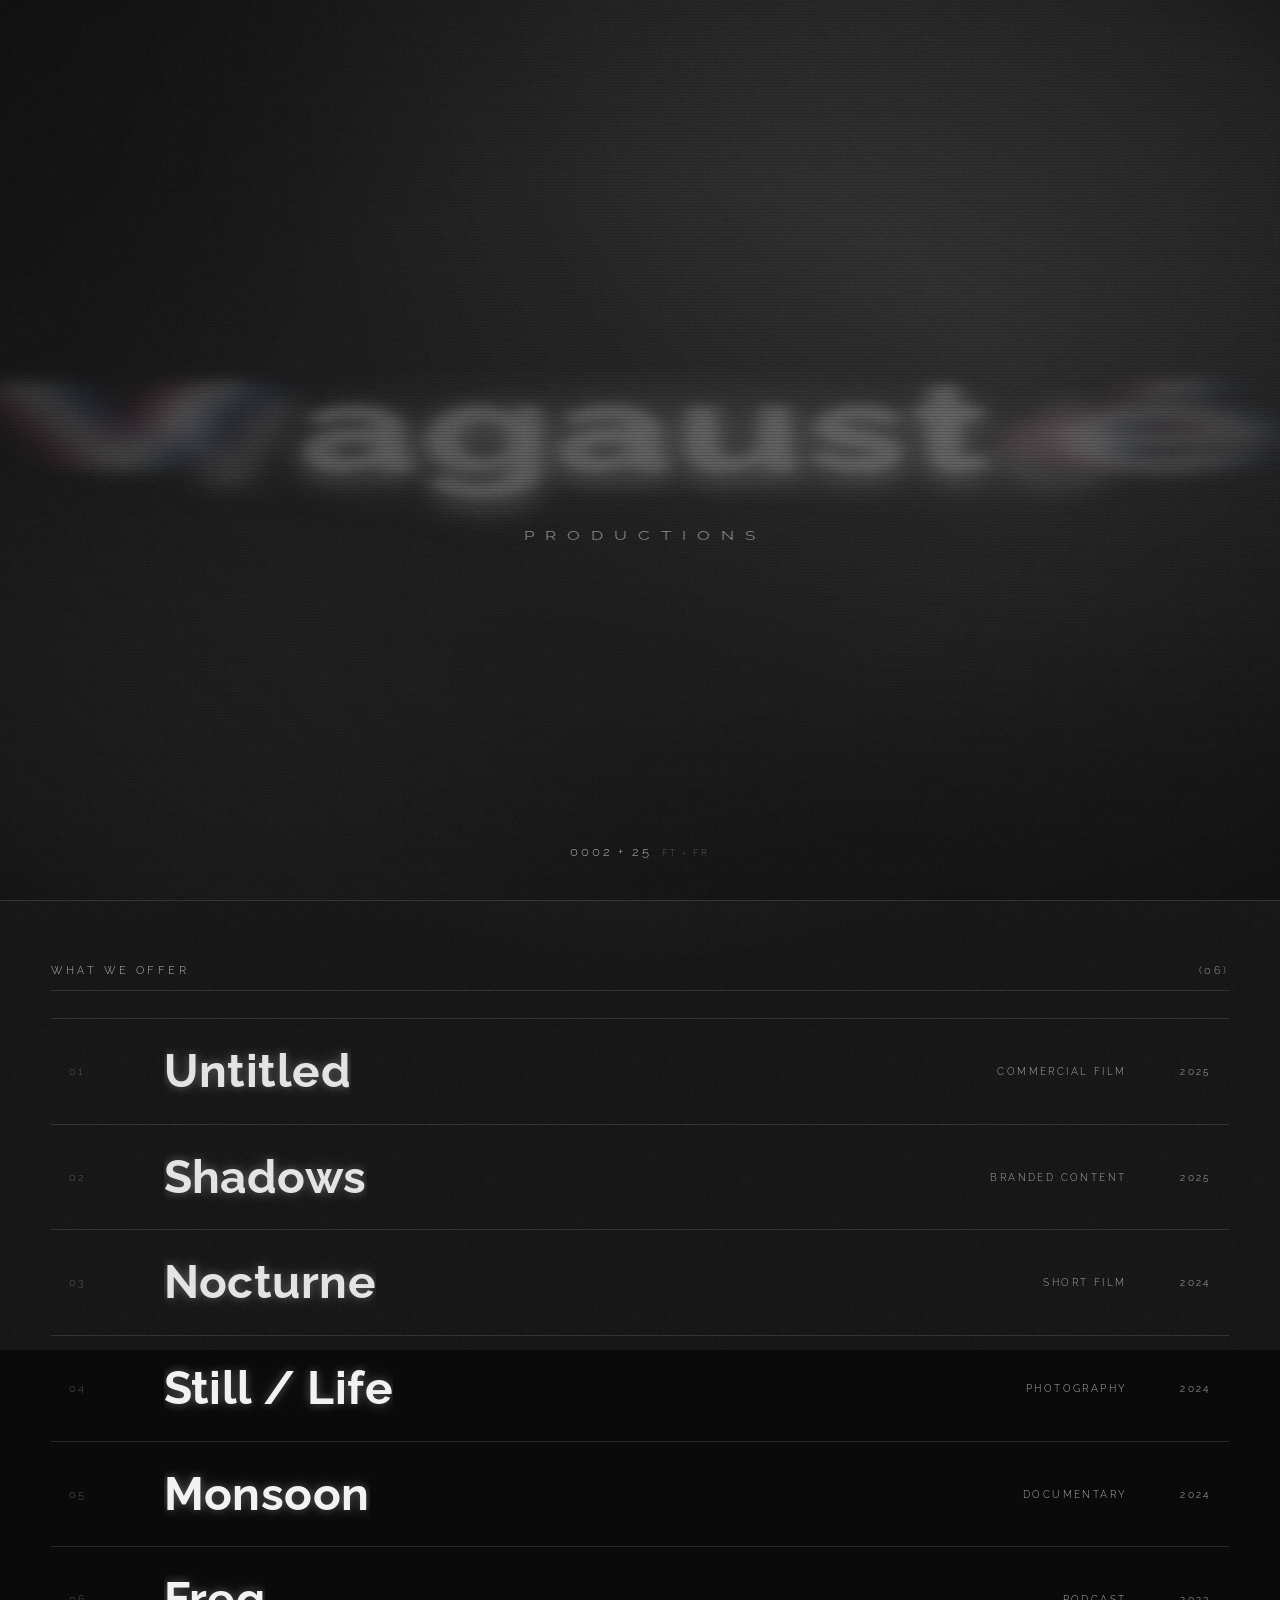
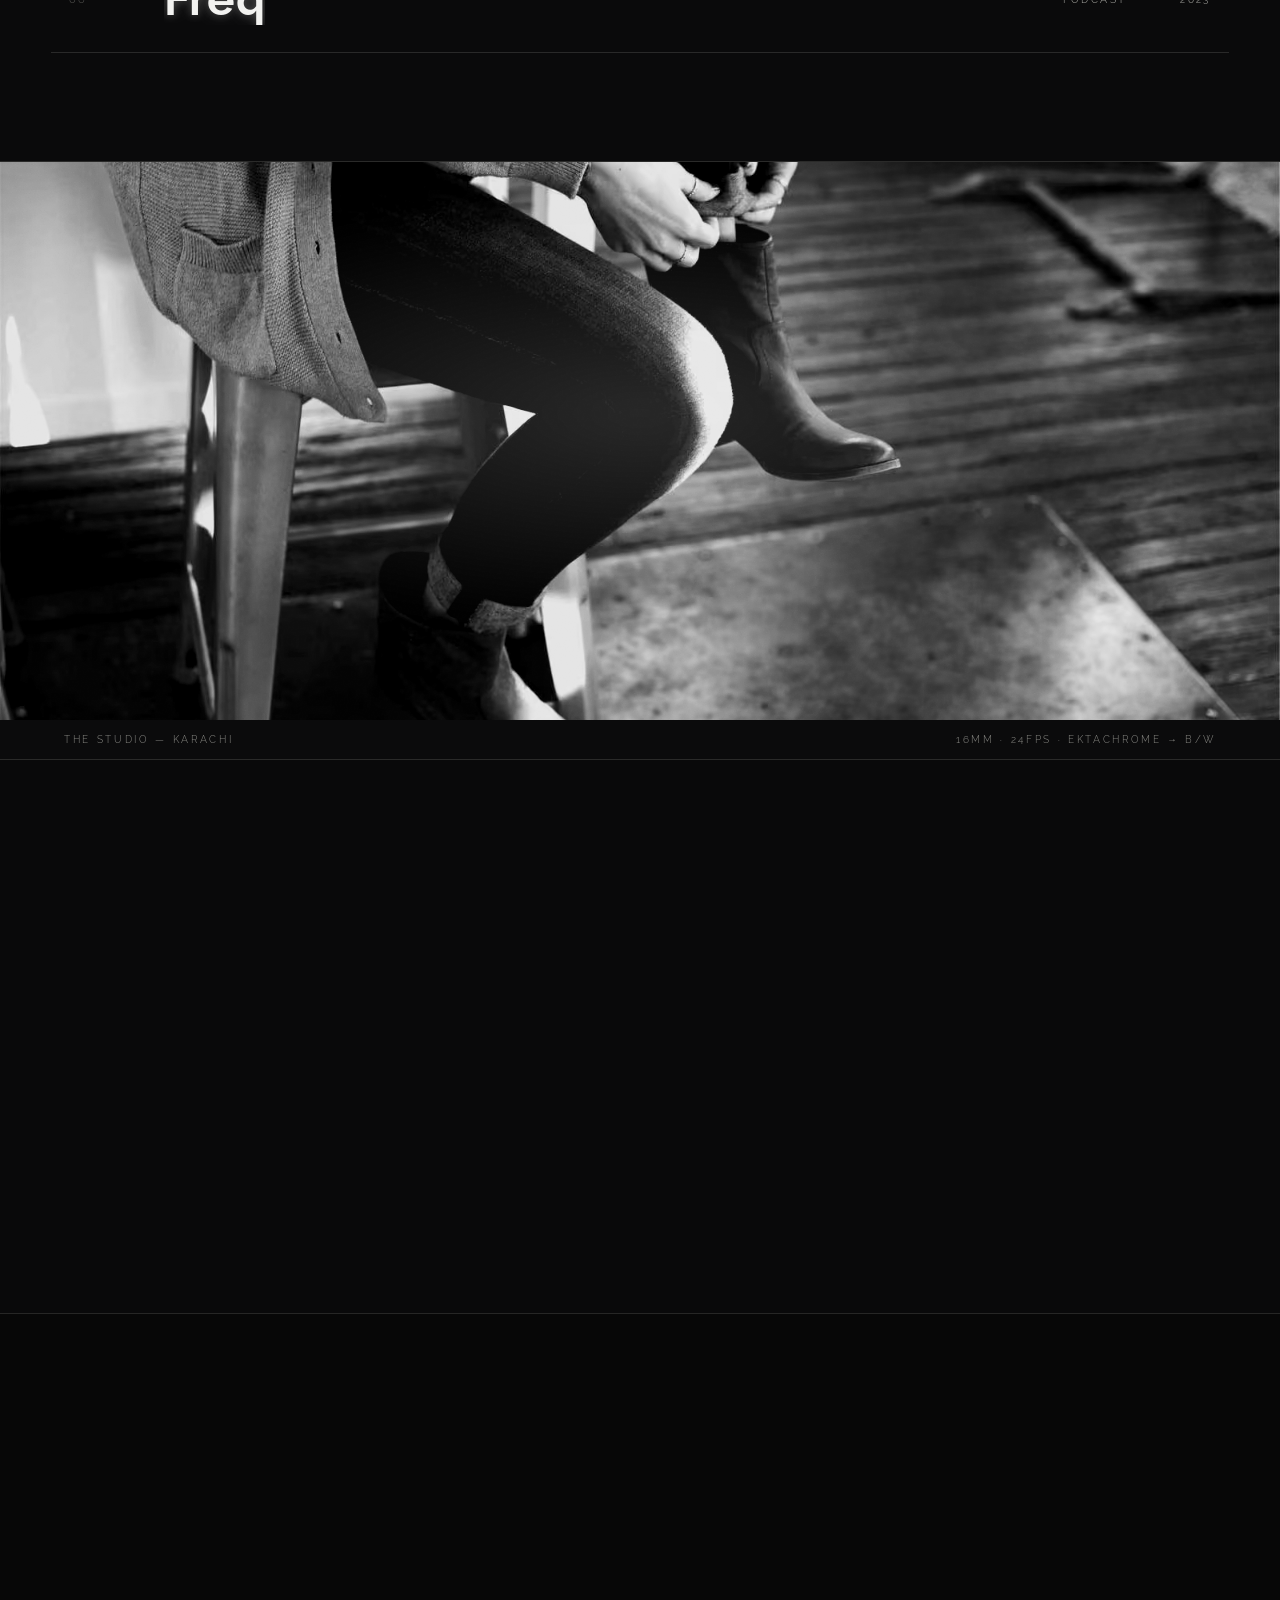
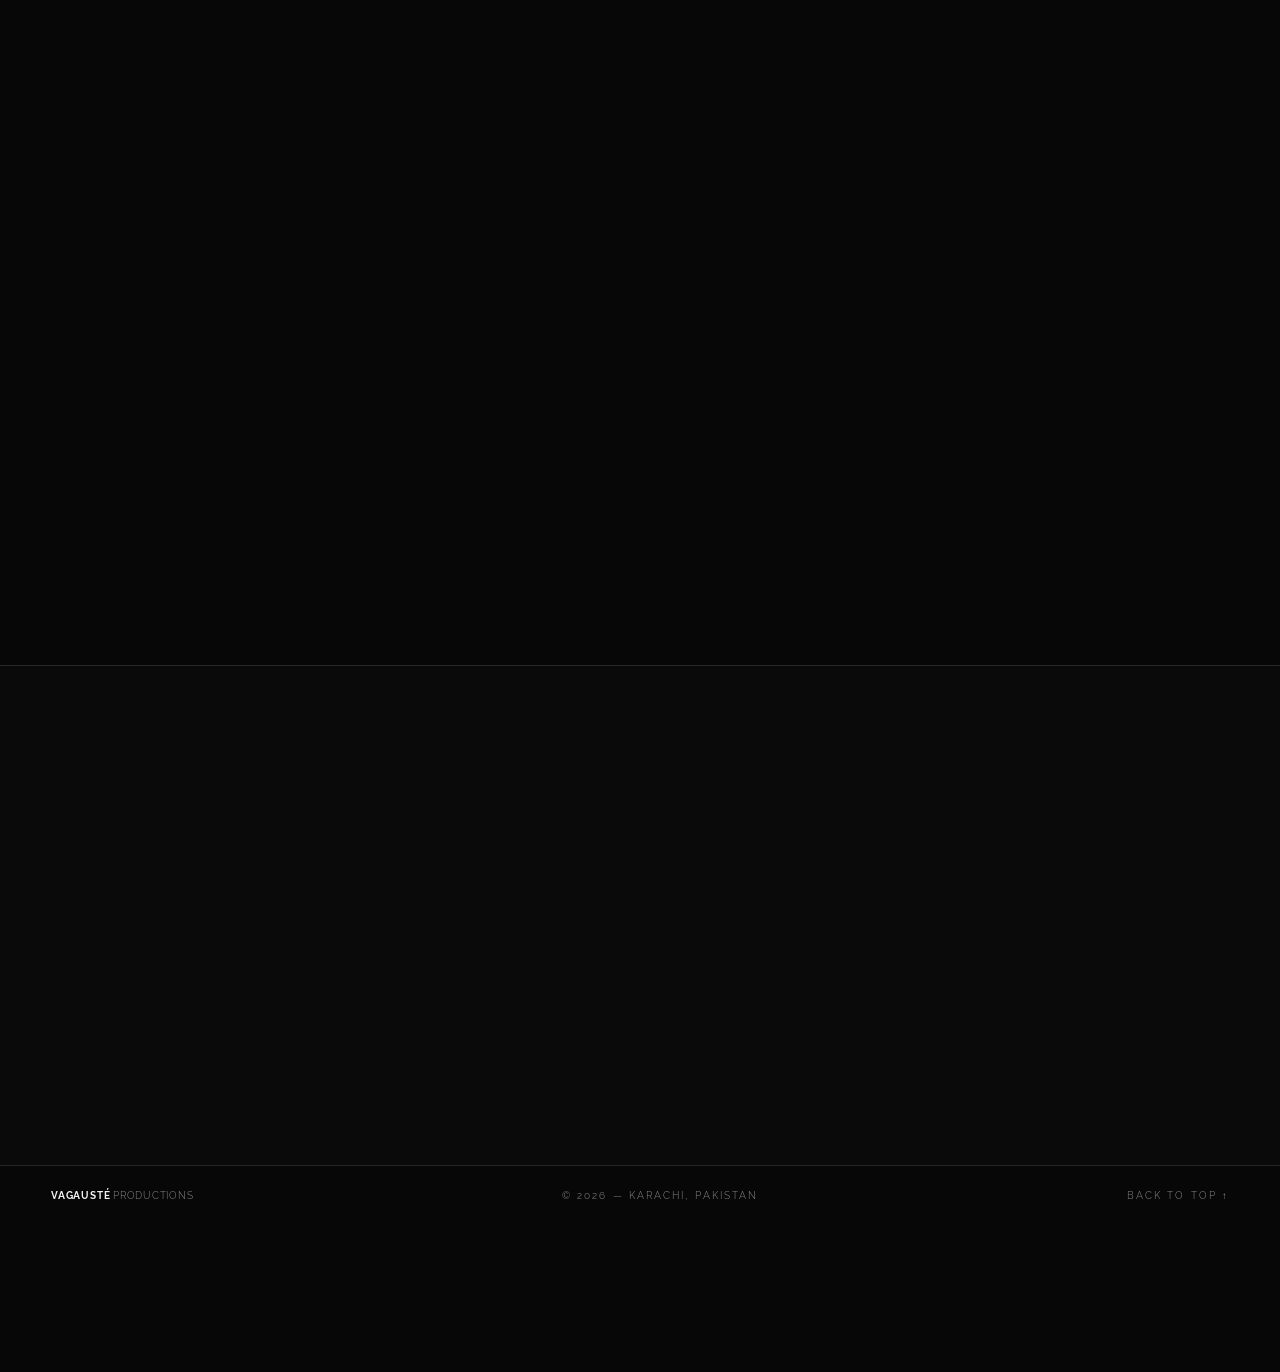
==== commit 76a370e6: "auto: 2026-08-15 06:16" ====
--- a/index.html
+++ b/index.html
@@ -114,14 +114,12 @@
       <span>Karachi — 24.86° N</span>
     </div>
     <h1 class="hero__title" id="heroTitle">
-      <span class="line"><span>The people, places and</span></span>
-      <span class="line"><span>stories that are still</span></span>
-      <span class="line"><span><em>glowing</em> today.</span></span>
+      <span class="line"><span>A record of things</span></span>
+      <span class="line"><span>that mattered to us.</span></span>
     </h1>
 
     <div class="hero__row">
-      <p class="hero__tag" data-reveal>Vagausté is a film and image house from Karachi. We step into the sanctum of every story — commercials, documentaries, branded films and photographs built on emotion, precision and light.</p>
-      <p class="hero__tag en" data-reveal>今日も光ってるあの人、あの場所、あのこと。<br>永遠の現在として。</p>
+      <p class="hero__tag" data-reveal>Films, photographs, people, places, and whatever we happened to notice.</p>
     </div>
   </section>
 
--- a/css/main.css
+++ b/css/main.css
@@ -459,18 +459,15 @@
   background:
     linear-gradient(180deg, rgba(40,40,46,.42) 0%, rgba(20,20,24,.50) 100%);
 }
-/* adaptive glass (iOS behavior): over bright content the beam darkens so the text
-   stays legible; over black it stays clear. multiply(mid-gray) does exactly that.
-   Active only over static backdrops — the page overlays and the paused film */
+/* adaptive glass (iOS behavior): the beam darkens over bright content so the text
+   stays legible. opacity is driven by a JS luminance probe of what's behind
+   (canvas sample of the images under the beam) — no blend modes, works everywhere */
 .tabs__adapt{
   position:absolute;inset:0;border-radius:inherit;pointer-events:none;
   z-index:1;
-  background:rgb(128,128,128);
-  mix-blend-mode:multiply;
-  opacity:0;transition:opacity .35s ease;
-}
-body.liquid-glass-live .tabs__adapt,
-body.is-page-open .tabs__adapt{opacity:.34}
+  background:rgb(15,15,19);
+  opacity:0;transition:opacity .3s ease;
+}
 .header.is-hidden{transform:translateY(-110%)}
 .brand{
   display:inline-flex;align-items:center;
@@ -522,6 +519,8 @@
   /* phone: cheaper backdrop blur — 10px→8px is visually identical at this size, less GPU work */
   .header{-webkit-backdrop-filter:blur(8px);backdrop-filter:blur(8px)}
   .hero__meta{display:none} /* phone only — Karachi text below options button */
+  /* phone: taller beam zone (safe-area + 36px offset) — content needs more clearance */
+  .page__inner{padding-bottom:clamp(130px,18vh,160px)}
 }
 
 /* ---------- mobile menu ---------- */
@@ -594,15 +593,9 @@
   max-width:19ch;
   margin-bottom:clamp(34px,6vh,70px);
 }
-/* mask extended below so descenders + glow never crop ("glowing") */
-.hero__title .line{display:block;overflow:hidden;padding-bottom:.22em;margin-bottom:-.22em}
-.hero__title .line > span{
-  display:block;transform:translateY(112%);
-  transition:transform 1.3s var(--ease-inout);
-}
-.hero__title .line:nth-child(2) > span{transition-delay:.1s}
-.hero__title .line:nth-child(3) > span{transition-delay:.2s}
-.hero__title .line > span.in{transform:translateY(0)}
+/* no vertical mask/reveal — the hero lights up via the per-letter billboard flicker */
+.hero__title .line{display:block}
+.hero__title .lt{display:inline-block;opacity:0} /* off until the flicker switch-on lights it */
 .hero__title em{font-weight:400}
 .hero__row{
   position:relative;z-index:2;
@@ -627,6 +620,8 @@
   transition:opacity 1.1s var(--ease-out),transform 1.1s var(--ease-out),filter 1.1s var(--ease-out);
 }
 [data-reveal].in{opacity:1;transform:translateY(0);filter:blur(0)}
+/* hero subhero — soft fade only, no vertical travel (the title's motion is the flicker) */
+.hero__row [data-reveal]{transform:none}
 
 /* ============================================================
    INDEX — numbered rows (milez.jp stretch-swap hover)
@@ -959,7 +954,9 @@
 .page.is-open{visibility:visible;pointer-events:auto}
 .page__inner{
   width:min(1080px,92vw);
-  padding:clamp(70px,9vh,110px) 0 clamp(60px,8vh,90px);
+  align-self:flex-start; /* don't stretch to the viewport — height follows content, so the
+     bottom padding becomes real clearance below the last row (beam zone) */
+  padding:clamp(70px,9vh,110px) 0 clamp(96px,14vh,120px); /* bottom clearance = glass beam zone, same as the landing footer */
 }
 .page__close{
   position:fixed;top:calc(var(--pad) * .7);right:var(--pad);z-index:2;
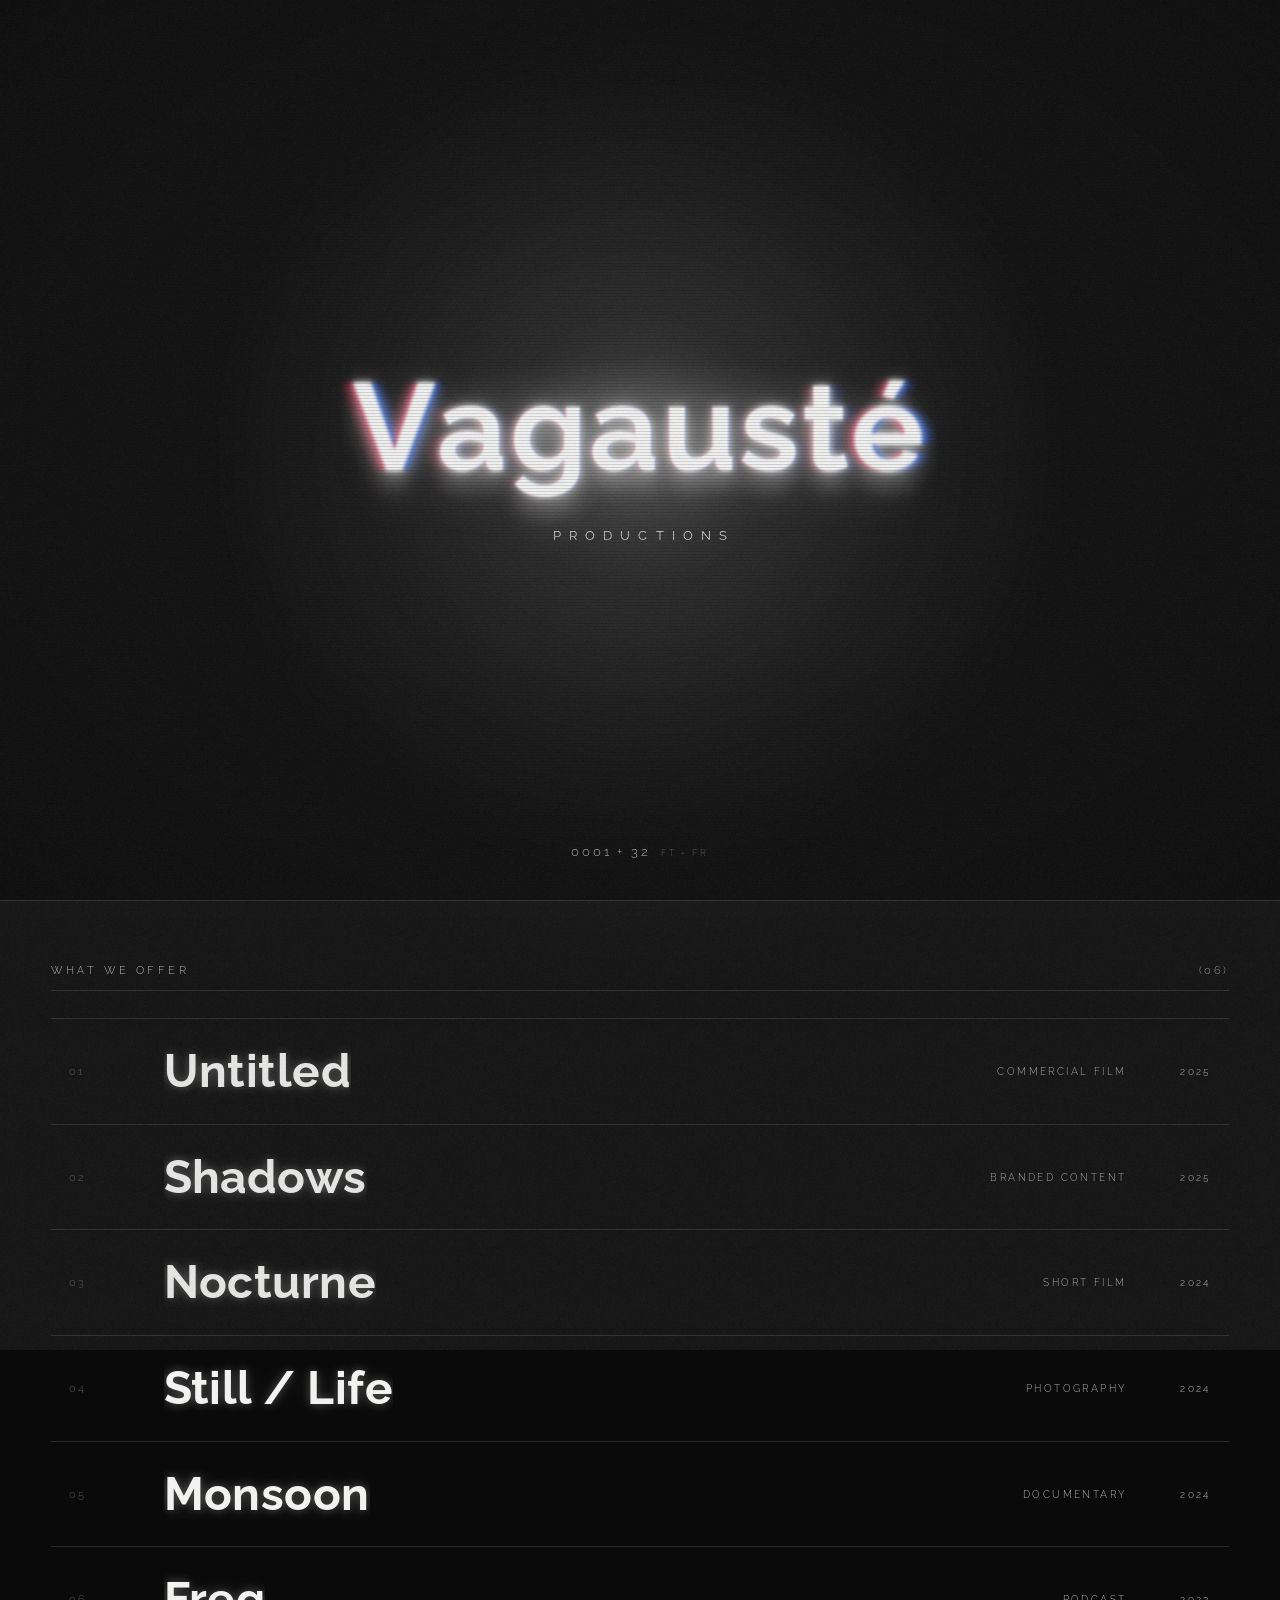
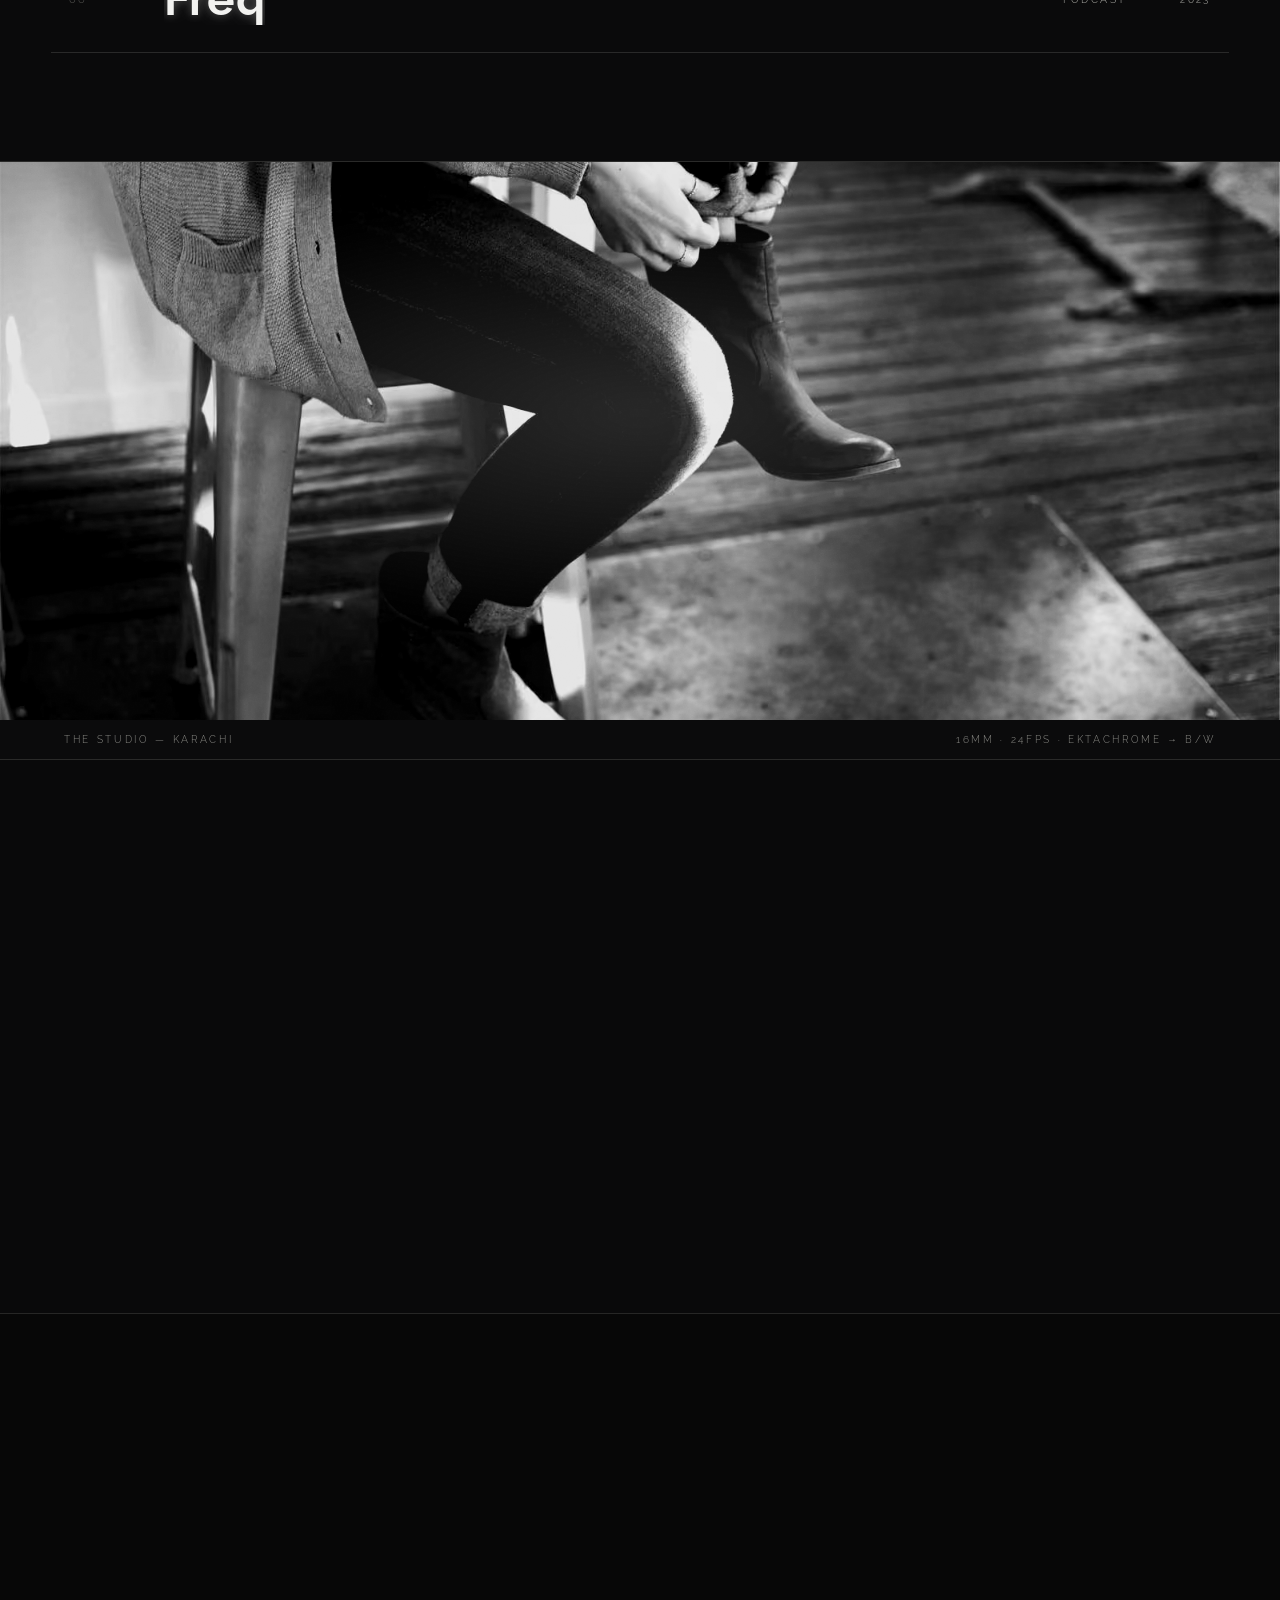
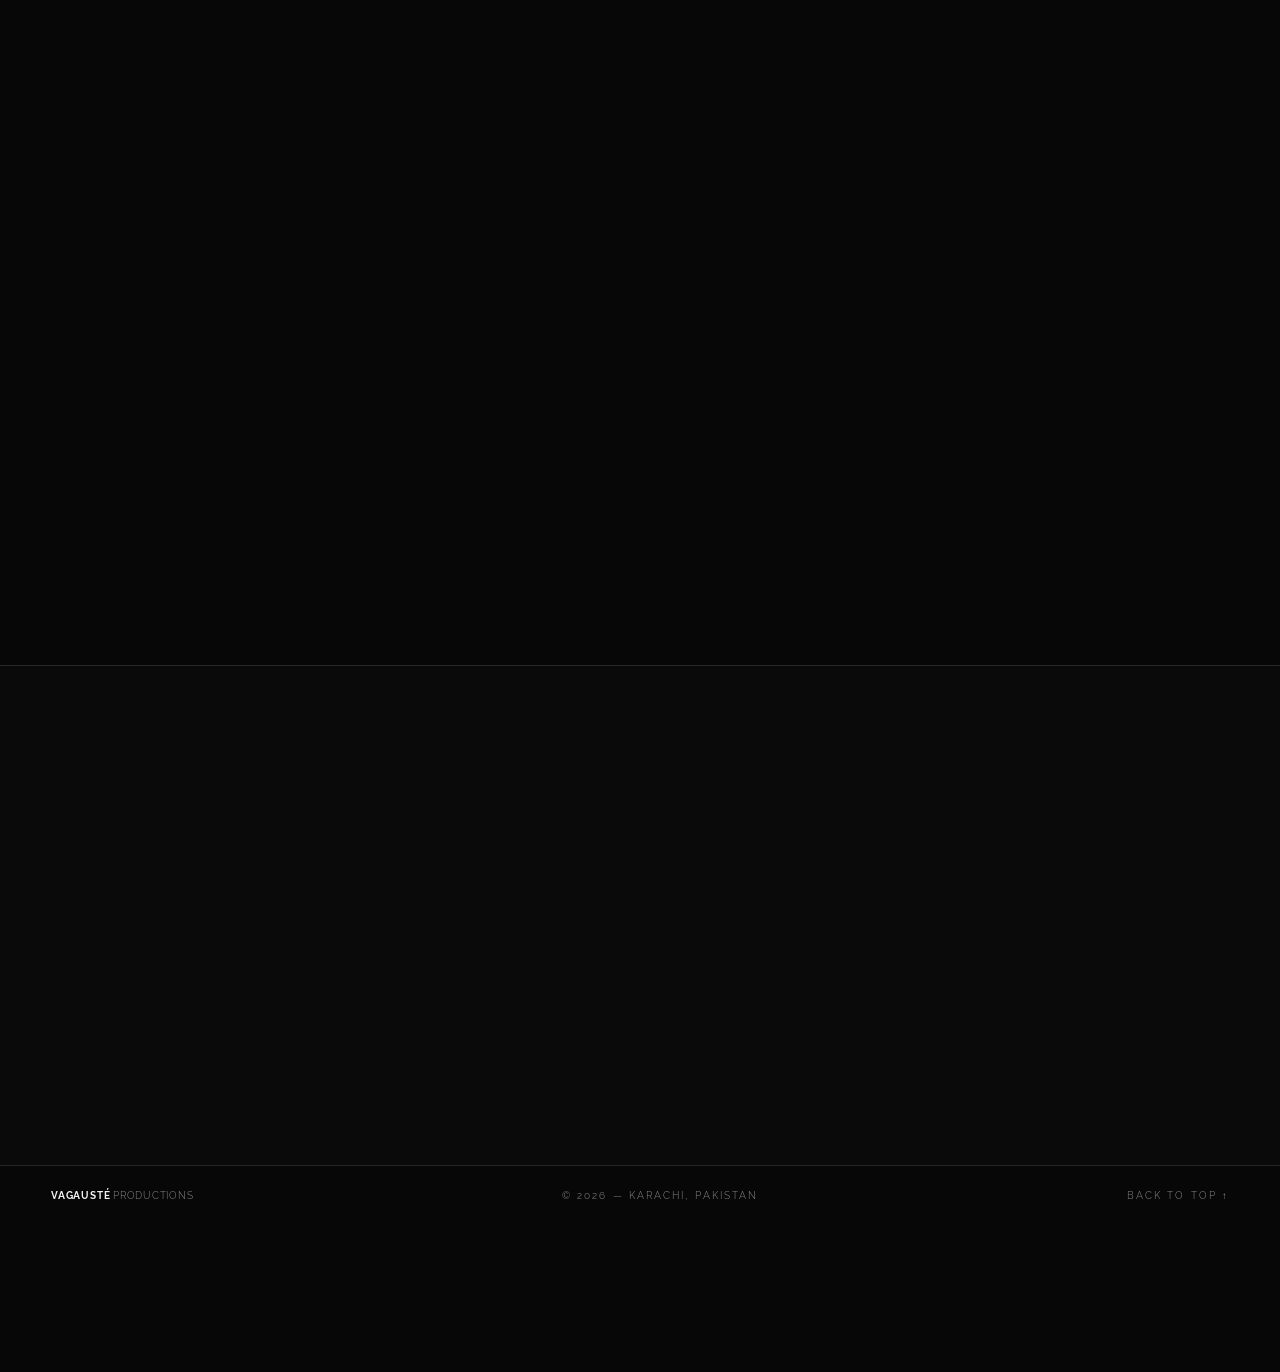
==== commit d61ad98a: "auto: 2026-08-15 06:45" ====
--- a/index.html
+++ b/index.html
@@ -115,7 +115,7 @@
     </div>
     <h1 class="hero__title" id="heroTitle">
       <span class="line"><span>A record of things</span></span>
-      <span class="line"><span>that mattered to us.</span></span>
+      <span class="line"><span>that <em>mattered</em> to us.</span></span>
     </h1>
 
     <div class="hero__row">
--- a/css/main.css
+++ b/css/main.css
@@ -596,7 +596,7 @@
 /* no vertical mask/reveal — the hero lights up via the per-letter billboard flicker */
 .hero__title .line{display:block}
 .hero__title .lt{display:inline-block;opacity:0} /* off until the flicker switch-on lights it */
-.hero__title em{font-weight:400}
+.hero__title em{font-weight:400;font-style:italic}
 .hero__row{
   position:relative;z-index:2;
   display:grid;grid-template-columns:minmax(0,1fr) minmax(0,1fr);gap:clamp(24px,4vw,64px);
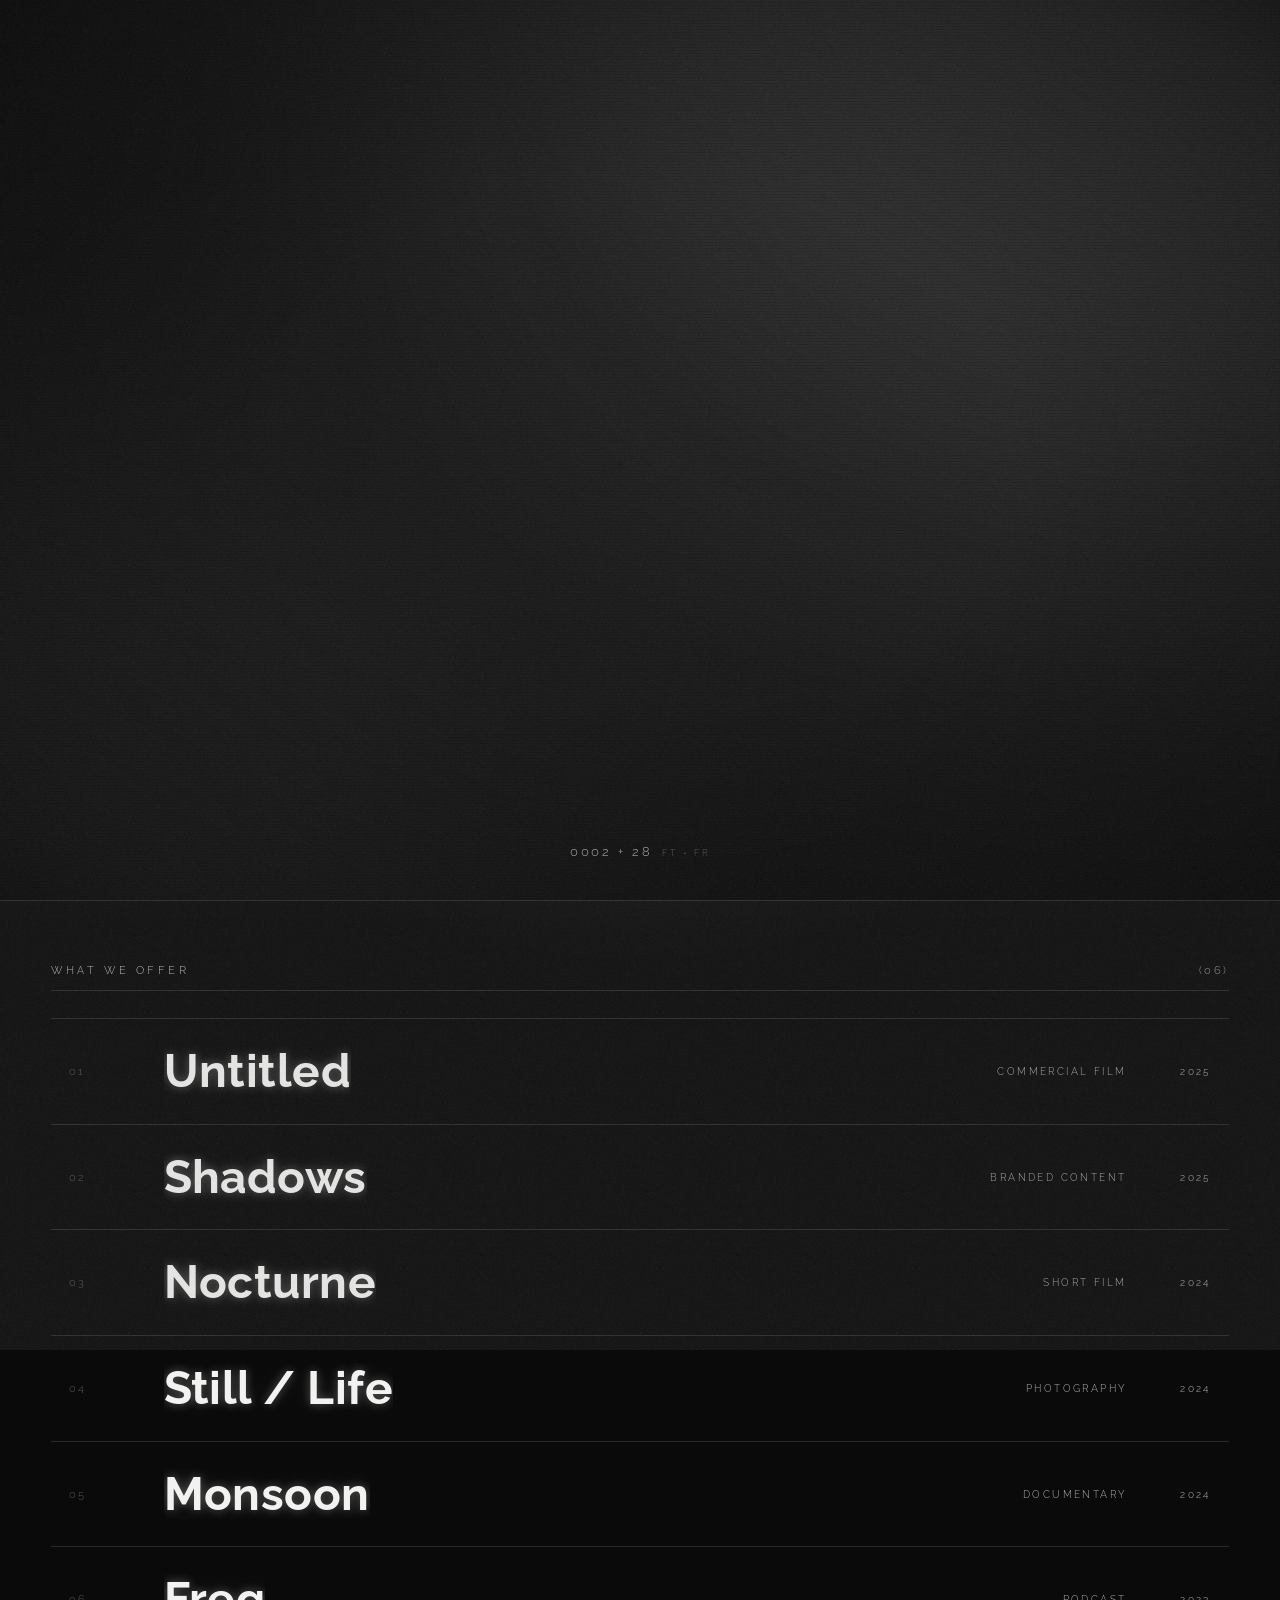
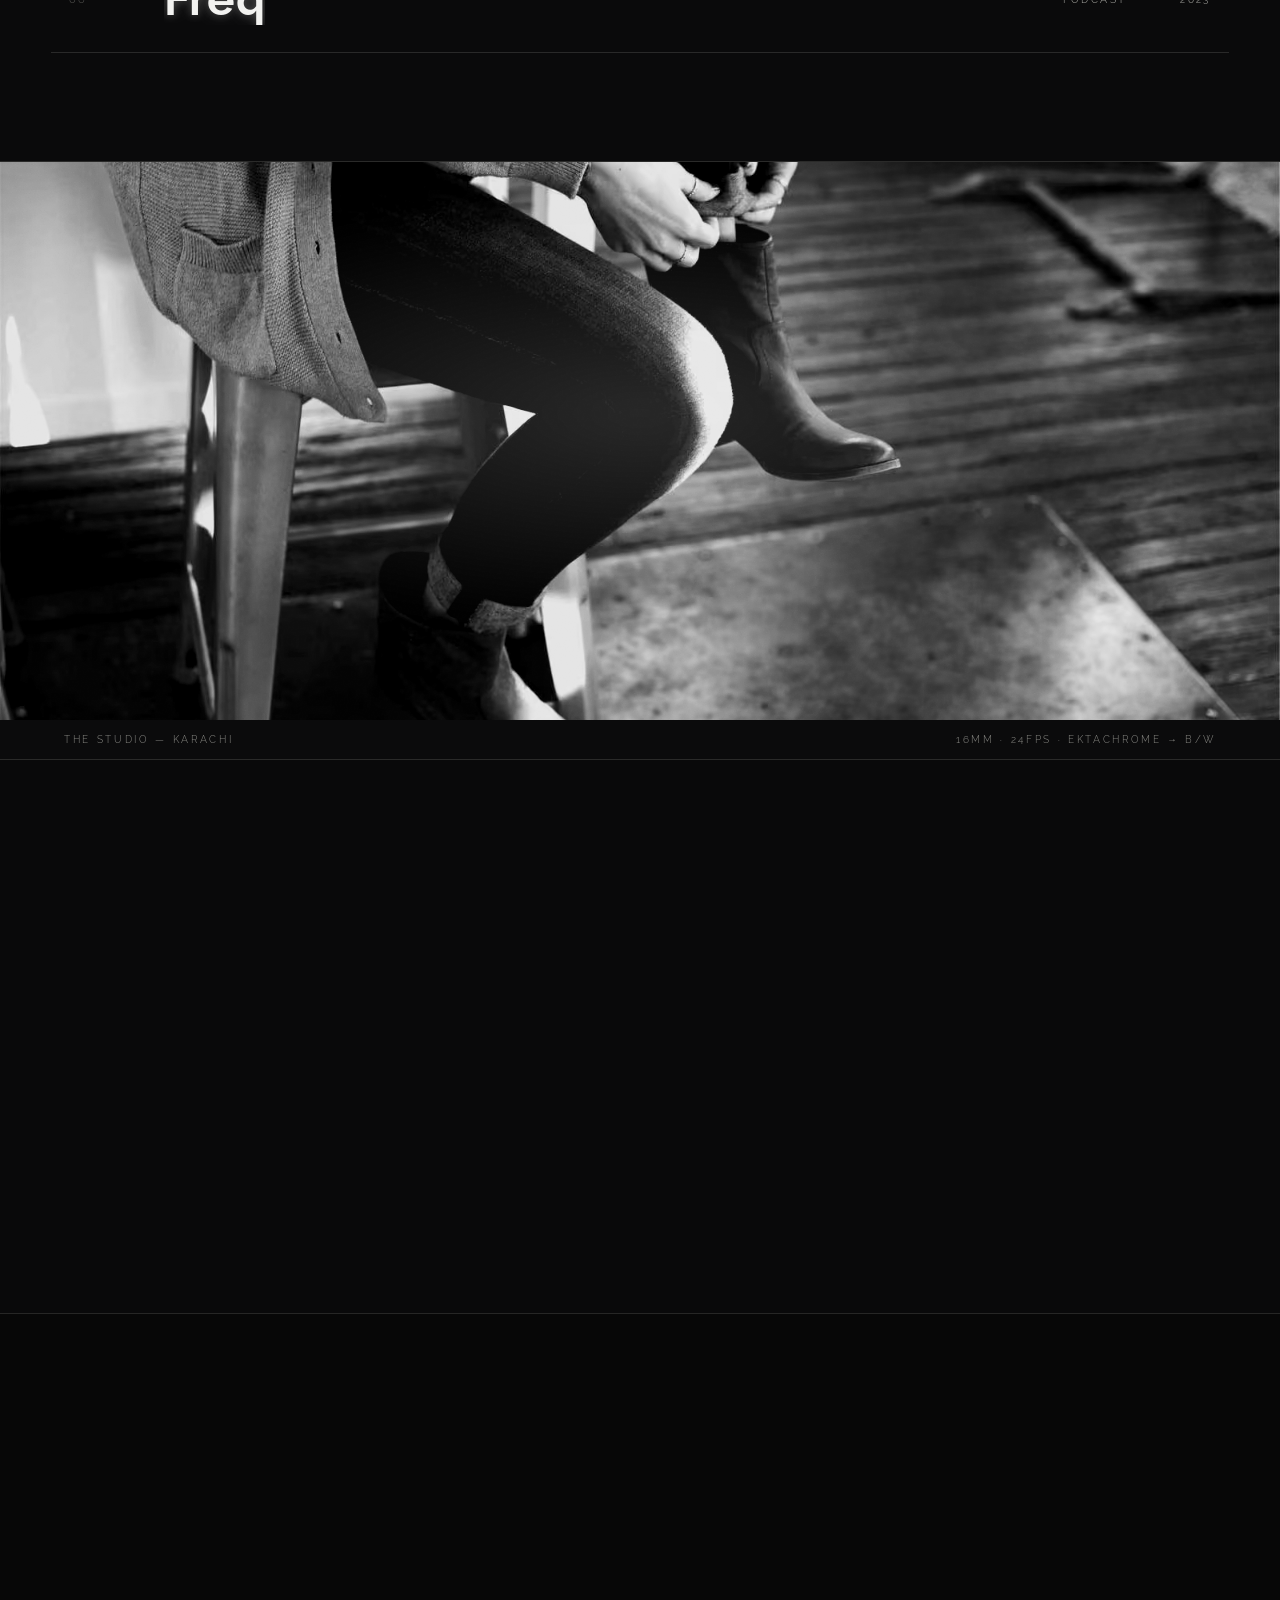
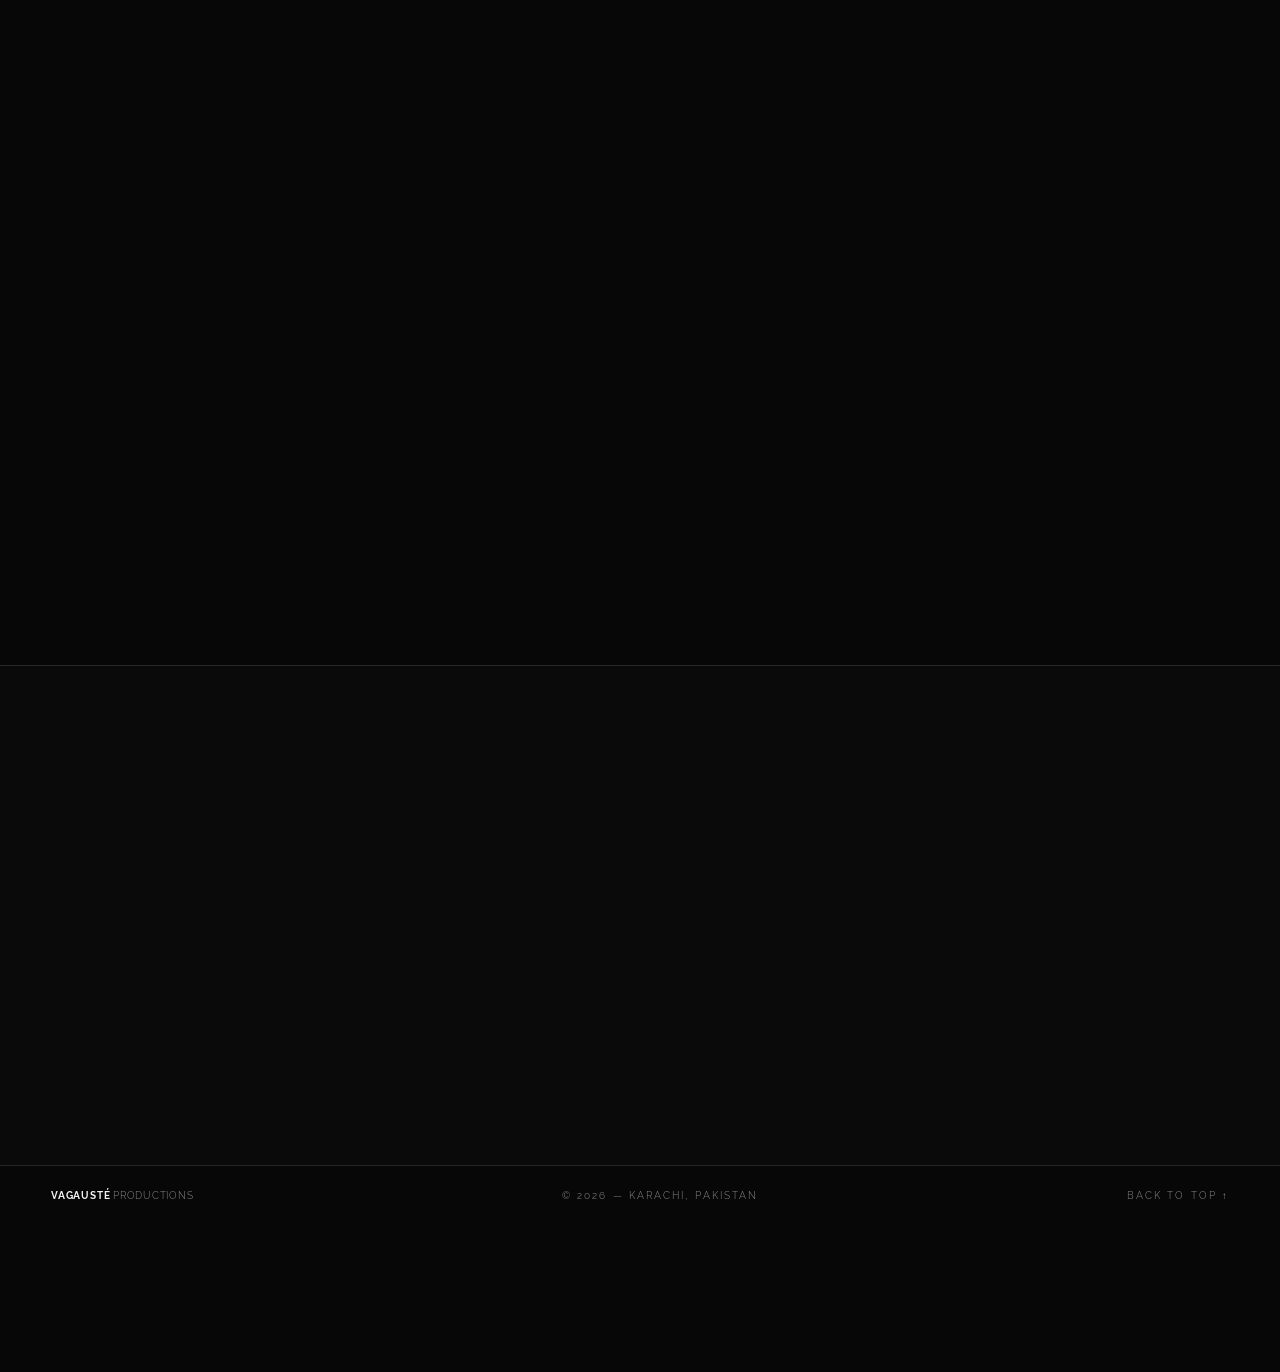
==== commit 46a50b5d: "auto: 2026-08-16 01:56" ====
--- a/index.html
+++ b/index.html
@@ -120,6 +120,7 @@
 
     <div class="hero__row">
       <p class="hero__tag" data-reveal>Films, photographs, people, places, and whatever we happened to notice.</p>
+      <p class="hero__tag ur" data-reveal lang="ur" dir="rtl">خوش نصیب ہیں وہ لوگ جو دیکھ سکتے ہیں</p>
     </div>
   </section>
 
--- a/css/main.css
+++ b/css/main.css
@@ -7,6 +7,7 @@
 @font-face{font-family:"Railway";src:url("../assets/fonts/Railway-Light.ttf") format("truetype");font-weight:300;font-style:normal;font-display:swap}
 @font-face{font-family:"Railway";src:url("../assets/fonts/Railway-Regular.ttf") format("truetype");font-weight:400;font-style:normal;font-display:swap}
 @font-face{font-family:"Railway";src:url("../assets/fonts/Railway-Bold.ttf") format("truetype");font-weight:700;font-style:normal;font-display:swap}
+@font-face{font-family:"Noto Nastaliq Urdu";src:url("../assets/fonts/NotoNastaliqUrdu.ttf") format("truetype");font-weight:400 700;font-style:normal;font-display:swap}
 
 /* ---------- tokens ---------- */
 :root{
@@ -596,14 +597,27 @@
 /* no vertical mask/reveal — the hero lights up via the per-letter billboard flicker */
 .hero__title .line{display:block}
 .hero__title .lt{display:inline-block;opacity:0} /* off until the flicker switch-on lights it */
-.hero__title em{font-weight:400;font-style:italic}
+/* words are atomic — the browser can never break a word across lines */
+.hero__title .ltw{display:inline-block;white-space:nowrap}
+/* the emphasized word — a real serif italic, a different voice */
+.hero__title em{font-family:Georgia,'Times New Roman',serif;font-style:italic;font-weight:400}
+/* italic letters overhang right — give the word gap after the em a touch more room */
+.hero__title .ltw--em{margin-right:.15em}
 .hero__row{
   position:relative;z-index:2;
-  display:grid;grid-template-columns:minmax(0,1fr) minmax(0,1fr);gap:clamp(24px,4vw,64px);
+  display:grid;grid-template-columns:minmax(0,1fr);gap:clamp(10px,1.5vh,18px);
   max-width:86ch;
 }
 .hero__tag{
   font-size:clamp(12.5px,1.05vw,15px);line-height:1.8;color:var(--grey);
+}
+/* urdu line — Nastaliq, under the subhero */
+.hero__tag.ur{
+  font-family:"Noto Nastaliq Urdu",serif;
+  font-size:clamp(15px,1.35vw,19px);
+  line-height:2.1;letter-spacing:0;
+  color:var(--grey-2);
+  direction:rtl;text-align:right;
 }
 .hero__tag.en{
   color:var(--grey-2);font-size:clamp(12px,1vw,14px);letter-spacing:.02em;
